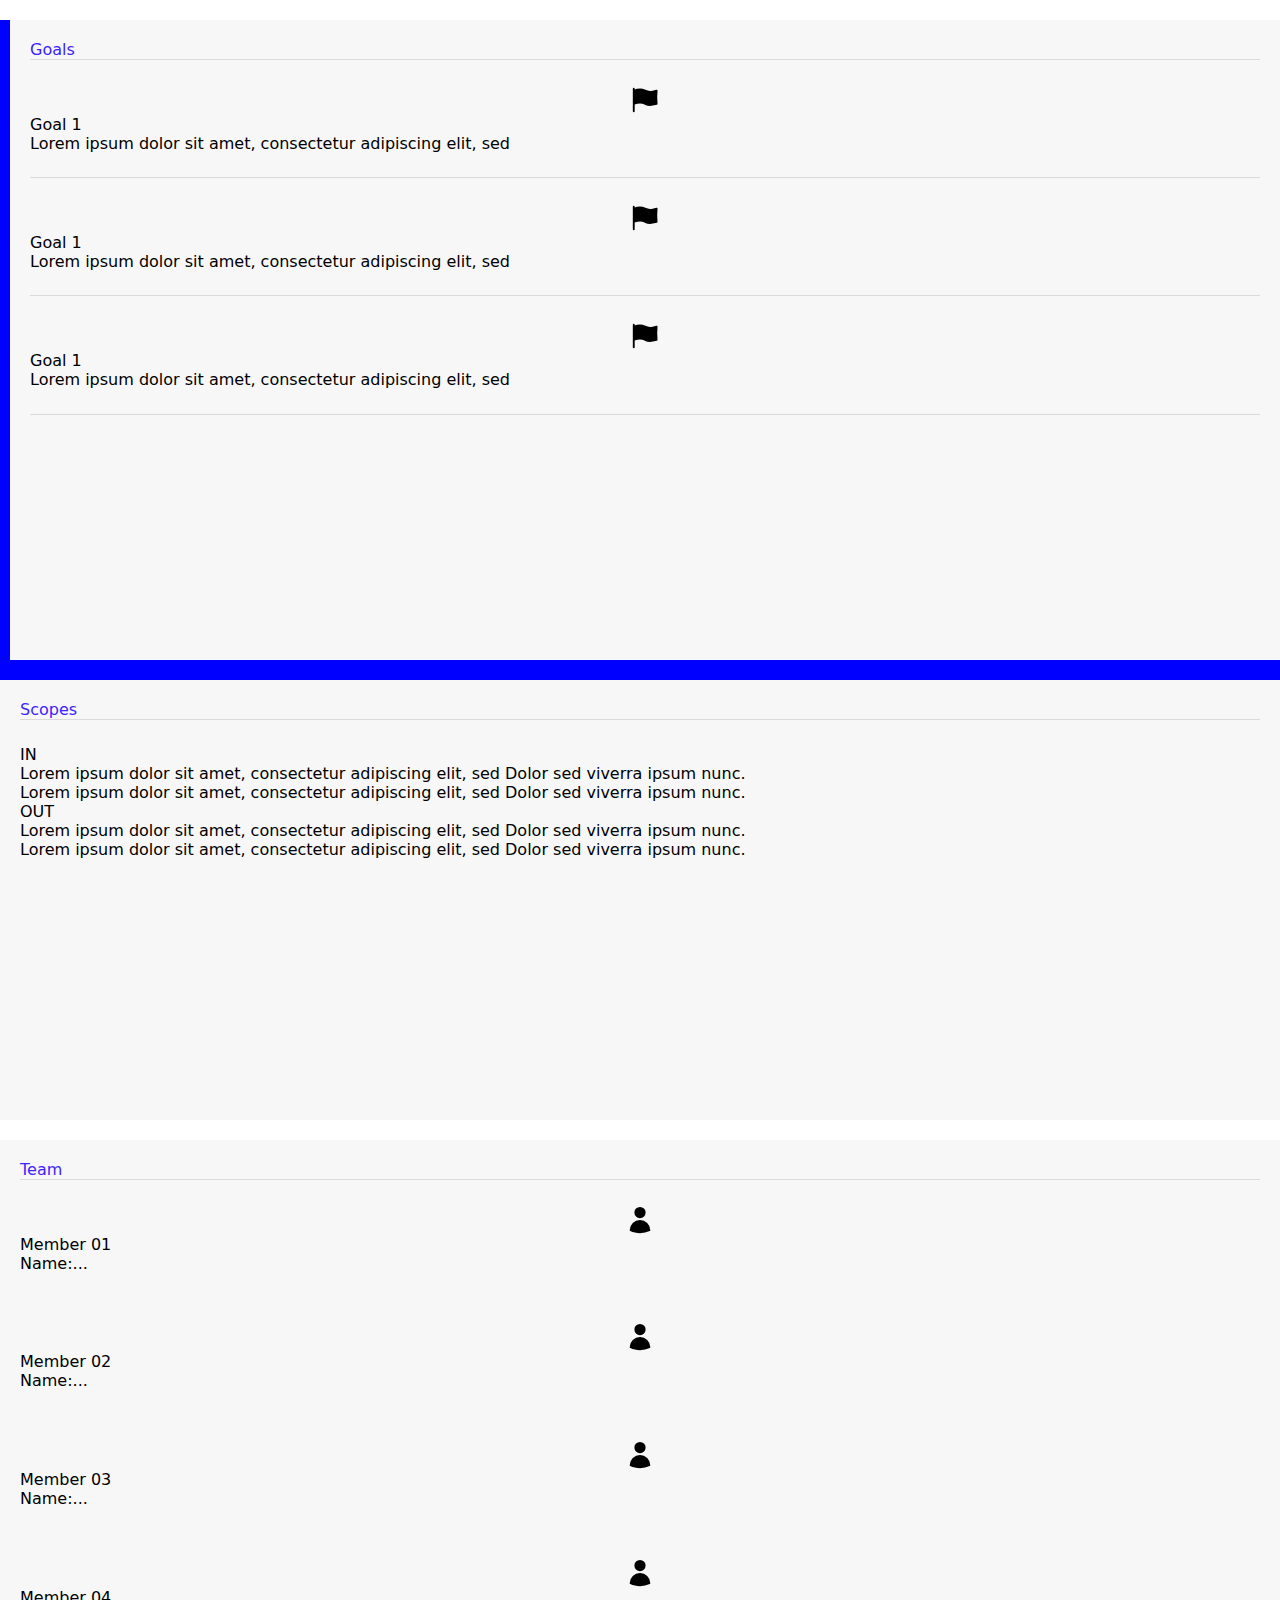
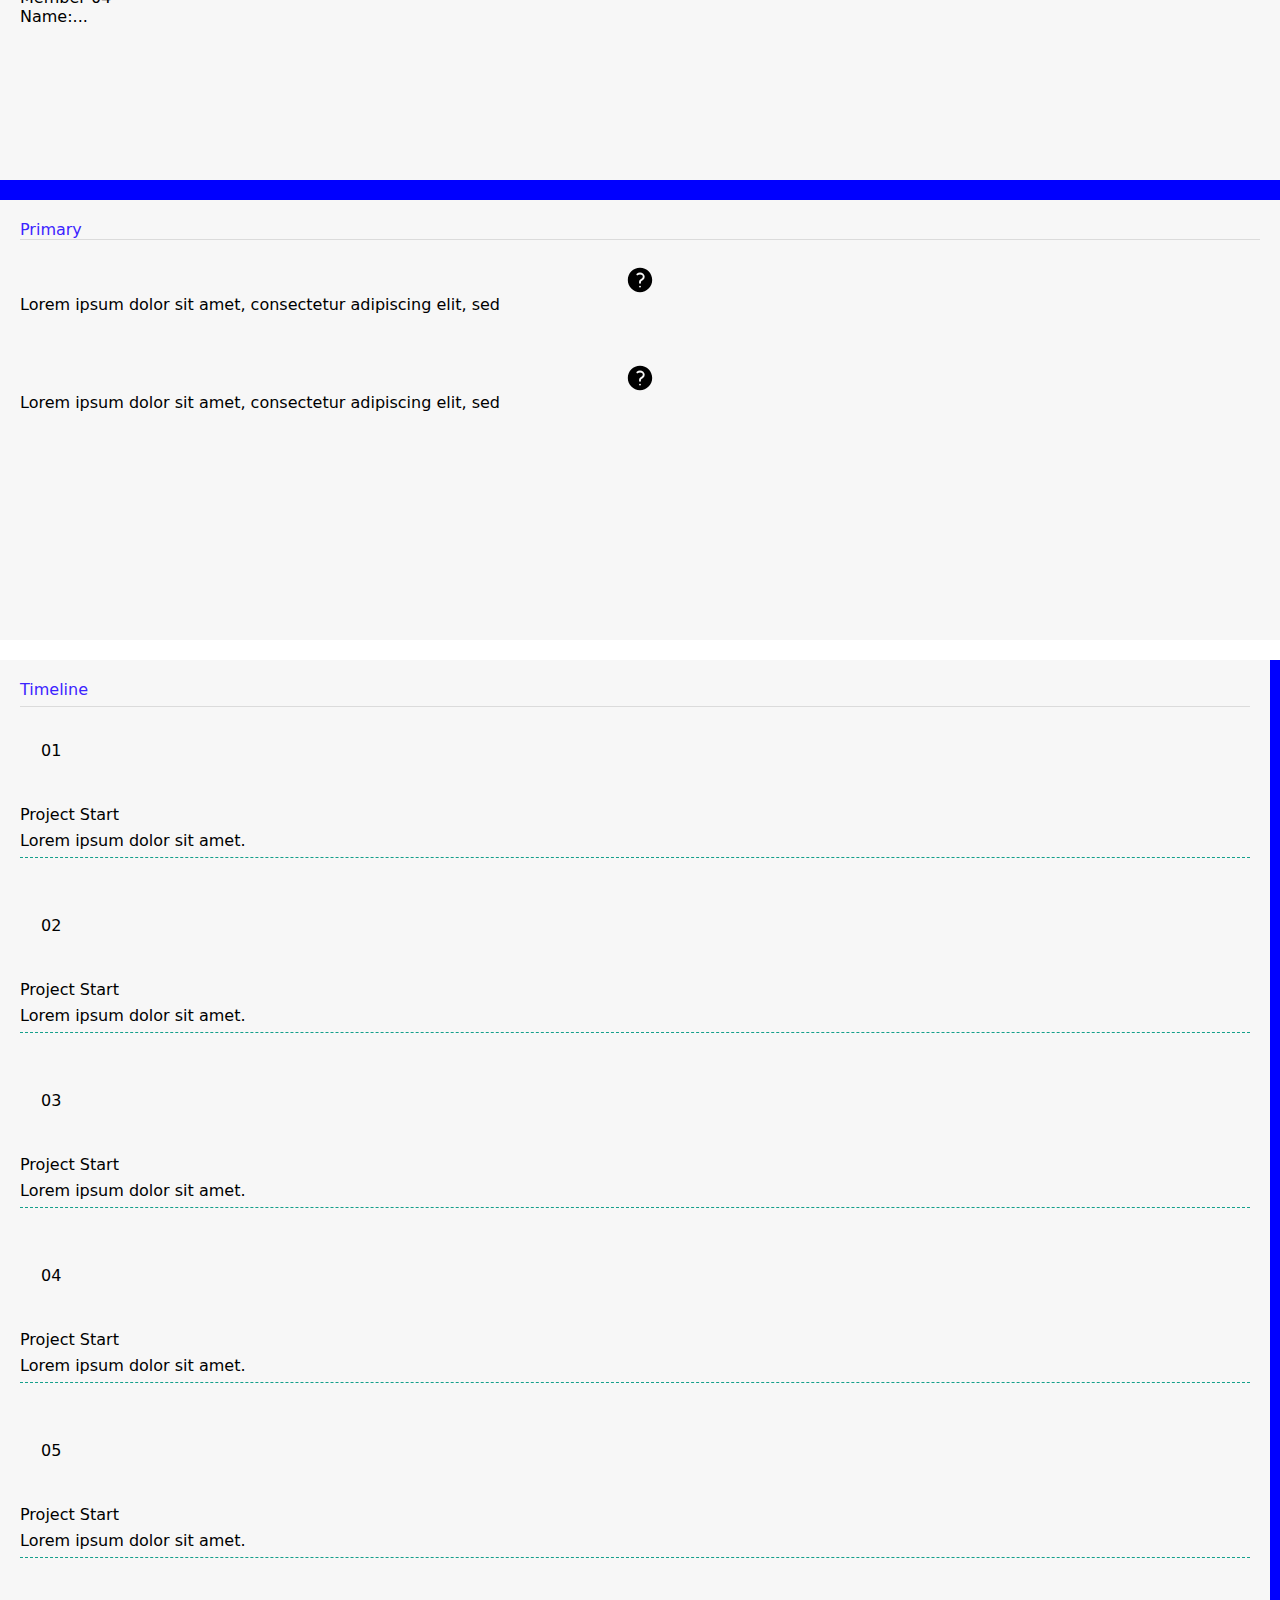
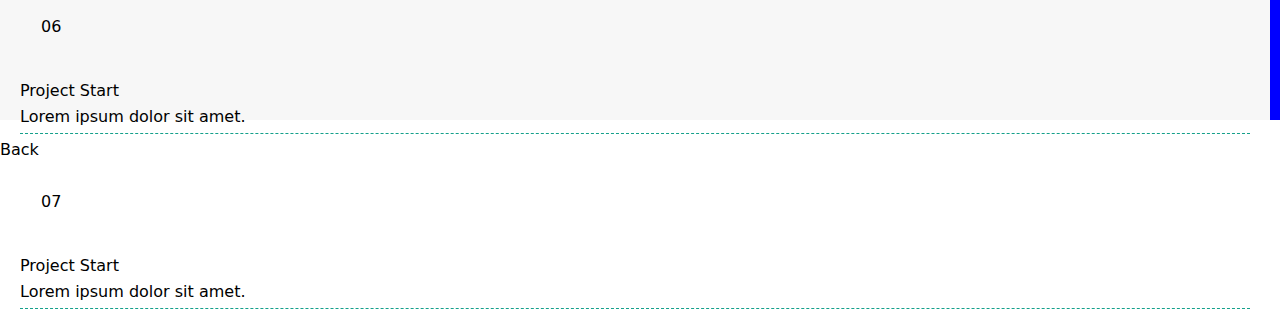
==== ProjectCharter.html @ 163e1ea0 "Add files via upload" ====
<!DOCTYPE html>
<html lang="en">
<head>
    <meta charset="UTF-8">
    <meta http-equiv="X-UA-Compatible" content="IE=edge">
    <meta name="viewport" content="width=device-width, initial-scale=1.0">
    <title>Project Charter </title>
    <link href="https://cdn.jsdelivr.net/npm/bootstrap@5.1.3/dist/css/bootstrap.min.css" rel="stylesheet" integrity="sha384-1BmE4kWBq78iYhFldvKuhfTAU6auU8tT94WrHftjDbrCEXSU1oBoqyl2QvZ6jIW3" crossorigin="anonymous">
    <link href="laptop.css" rel="stylesheet">
    <link href="tablet.css" rel="stylesheet">
    <link href="mobile.css" rel="stylesheet">    
    <link href="css/font.css" rel="stylesheet">
</head>
<body>
    <div class="container charter">
        <div class="row navbar">
            <div class="col-lg-6" style="background-color: #0000FF;">
                <div class="goals">
                    <div class="nav navbar">
                        <p class="fs-3 fw-bold">Goals</p>
                    </div>
                    <div class="row nav pad">
                        <div class="col-4 svg-center">
                            <svg xmlns="http://www.w3.org/2000/svg" viewBox="0 0 24 24" fill="currentColor" class="icon-project">
                                <path fill-rule="evenodd" d="M3 2.25a.75.75 0 01.75.75v.54l1.838-.46a9.75 9.75 0 016.725.738l.108.054a8.25 8.25 0 005.58.652l3.109-.732a.75.75 0 01.917.81 47.784 47.784 0 00.005 10.337.75.75 0 01-.574.812l-3.114.733a9.75 9.75 0 01-6.594-.77l-.108-.054a8.25 8.25 0 00-5.69-.625l-2.202.55V21a.75.75 0 01-1.5 0V3A.75.75 0 013 2.25z" clip-rule="evenodd" />
                              </svg>
                              
                        </div>
                        <div class="col-8">
                            <p class="fs-6 fw-bold">Goal 1</p>
                            <p>Lorem ipsum dolor sit amet, consectetur adipiscing elit, sed</p>
                        </div>
                    </div>

                    <div class="row nav pad">
                        <div class="col-4 svg-center">
                            <svg xmlns="http://www.w3.org/2000/svg" viewBox="0 0 24 24" fill="currentColor" class="icon-project">
                                <path fill-rule="evenodd" d="M3 2.25a.75.75 0 01.75.75v.54l1.838-.46a9.75 9.75 0 016.725.738l.108.054a8.25 8.25 0 005.58.652l3.109-.732a.75.75 0 01.917.81 47.784 47.784 0 00.005 10.337.75.75 0 01-.574.812l-3.114.733a9.75 9.75 0 01-6.594-.77l-.108-.054a8.25 8.25 0 00-5.69-.625l-2.202.55V21a.75.75 0 01-1.5 0V3A.75.75 0 013 2.25z" clip-rule="evenodd" />
                              </svg>
                              
                        </div>
                        <div class="col-8">
                            <p class="fs-6 fw-bold">Goal 1</p>
                            <p>Lorem ipsum dolor sit amet, consectetur adipiscing elit, sed</p>
                        </div>
                    </div>

                    <div class="row nav pad">
                        <div class="col-4 svg-center">
                            <svg xmlns="http://www.w3.org/2000/svg" viewBox="0 0 24 24" fill="currentColor" class="icon-project">
                                <path fill-rule="evenodd" d="M3 2.25a.75.75 0 01.75.75v.54l1.838-.46a9.75 9.75 0 016.725.738l.108.054a8.25 8.25 0 005.58.652l3.109-.732a.75.75 0 01.917.81 47.784 47.784 0 00.005 10.337.75.75 0 01-.574.812l-3.114.733a9.75 9.75 0 01-6.594-.77l-.108-.054a8.25 8.25 0 00-5.69-.625l-2.202.55V21a.75.75 0 01-1.5 0V3A.75.75 0 013 2.25z" clip-rule="evenodd" />
                              </svg>
                              
                        </div>
                        <div class="col-8">
                            <p class="fs-6 fw-bold">Goal 1</p>
                            <p>Lorem ipsum dolor sit amet, consectetur adipiscing elit, sed</p>
                        </div>
                    </div>

                </div>
                <div class="scope">
                    <div class="nav navbar">
                        <p class="fs-3 fw-bold">Scopes</p>
                    </div>
                    <div class="row pad">
                        <div class="col-6">
                            <p class="text-uppercase fs-4 fw-bold">IN</p>
                            <p>Lorem ipsum dolor sit amet, consectetur adipiscing elit, sed  Dolor sed viverra ipsum nunc.</p>
                            <p>Lorem ipsum dolor sit amet, consectetur adipiscing elit, sed  Dolor sed viverra ipsum nunc.</p>
                        </div>
                        <div class="col-6">
                            <p class="text-uppercase fs-4 fw-bold">OUT</p>
                            <p>Lorem ipsum dolor sit amet, consectetur adipiscing elit, sed  Dolor sed viverra ipsum nunc.</p>
                            <p>Lorem ipsum dolor sit amet, consectetur adipiscing elit, sed  Dolor sed viverra ipsum nunc.</p>

                        </div>
                    </div>
                </div>
            </div>
            <div class="col-lg-3" style="background-color: #0000FF;">
                <div class="team">
                    <div class="nav navbar">
                        <p class="fs-3 fw-bold">Team</p>
                    </div>
                    <div class="row pad">
                        <div class="col-3 svg-center">
                            <svg xmlns="http://www.w3.org/2000/svg" viewBox="0 0 24 24" fill="currentColor" class="icon-project">
                                <path fill-rule="evenodd" d="M7.5 6a4.5 4.5 0 119 0 4.5 4.5 0 01-9 0zM3.751 20.105a8.25 8.25 0 0116.498 0 .75.75 0 01-.437.695A18.683 18.683 0 0112 22.5c-2.786 0-5.433-.608-7.812-1.7a.75.75 0 01-.437-.695z" clip-rule="evenodd" />
                              </svg>                              
                        </div>
                        <div class="col-9">
                            <p class="fs-6 fw-bold">Member 01</p>
                            <p>Name:...</p>
                        </div>
                    </div>
                    <div class="row pad">
                        <div class="col-3 svg-center">
                            <svg xmlns="http://www.w3.org/2000/svg" viewBox="0 0 24 24" fill="currentColor" class="icon-project">
                                <path fill-rule="evenodd" d="M7.5 6a4.5 4.5 0 119 0 4.5 4.5 0 01-9 0zM3.751 20.105a8.25 8.25 0 0116.498 0 .75.75 0 01-.437.695A18.683 18.683 0 0112 22.5c-2.786 0-5.433-.608-7.812-1.7a.75.75 0 01-.437-.695z" clip-rule="evenodd" />
                              </svg>                              
                        </div>
                        <div class="col-9">
                            <p class="fs-6 fw-bold">Member 02</p>
                            <p>Name:...</p>
                        </div>
                    </div>
                    <div class="row pad">
                        <div class="col-3 svg-center">
                            <svg xmlns="http://www.w3.org/2000/svg" viewBox="0 0 24 24" fill="currentColor" class="icon-project">
                                <path fill-rule="evenodd" d="M7.5 6a4.5 4.5 0 119 0 4.5 4.5 0 01-9 0zM3.751 20.105a8.25 8.25 0 0116.498 0 .75.75 0 01-.437.695A18.683 18.683 0 0112 22.5c-2.786 0-5.433-.608-7.812-1.7a.75.75 0 01-.437-.695z" clip-rule="evenodd" />
                              </svg>                              
                        </div>
                        <div class="col-9">
                            <p class="fs-6 fw-bold">Member 03</p>
                            <p>Name:...</p>
                        </div>
                    </div>
                    <div class="row pad">
                        <div class="col-3 svg-center">
                            <svg xmlns="http://www.w3.org/2000/svg" viewBox="0 0 24 24" fill="currentColor" class="icon-project">
                                <path fill-rule="evenodd" d="M7.5 6a4.5 4.5 0 119 0 4.5 4.5 0 01-9 0zM3.751 20.105a8.25 8.25 0 0116.498 0 .75.75 0 01-.437.695A18.683 18.683 0 0112 22.5c-2.786 0-5.433-.608-7.812-1.7a.75.75 0 01-.437-.695z" clip-rule="evenodd" />
                              </svg>                              
                        </div>
                        <div class="col-9">
                            <p class="fs-6 fw-bold">Member 04</p>
                            <p>Name:...</p>
                        </div>
                    </div>
                </div>
                <div class="primary">
                    <div class="nav navbar">
                        <p class="fs-3 fw-bold">Primary</p>
                    </div>     
                    <div class="row pad">
                        <div class="col-3 svg-center">
                            <svg xmlns="http://www.w3.org/2000/svg" viewBox="0 0 24 24" fill="currentColor" class="icon-project">
                                <path fill-rule="evenodd" d="M2.25 12c0-5.385 4.365-9.75 9.75-9.75s9.75 4.365 9.75 9.75-4.365 9.75-9.75 9.75S2.25 17.385 2.25 12zm11.378-3.917c-.89-.777-2.366-.777-3.255 0a.75.75 0 01-.988-1.129c1.454-1.272 3.776-1.272 5.23 0 1.513 1.324 1.513 3.518 0 4.842a3.75 3.75 0 01-.837.552c-.676.328-1.028.774-1.028 1.152v.75a.75.75 0 01-1.5 0v-.75c0-1.279 1.06-2.107 1.875-2.502.182-.088.351-.199.503-.331.83-.727.83-1.857 0-2.584zM12 18a.75.75 0 100-1.5.75.75 0 000 1.5z" clip-rule="evenodd" />
                              </svg>                              
                        </div>
                        <div class="col-9">
                            <p>Lorem ipsum dolor sit amet, consectetur adipiscing elit, sed </p>
                        </div>
                    </div>
                    <div class="row pad">
                        <div class="col-3 svg-center">
                            <svg xmlns="http://www.w3.org/2000/svg" viewBox="0 0 24 24" fill="currentColor" class="icon-project">
                                <path fill-rule="evenodd" d="M2.25 12c0-5.385 4.365-9.75 9.75-9.75s9.75 4.365 9.75 9.75-4.365 9.75-9.75 9.75S2.25 17.385 2.25 12zm11.378-3.917c-.89-.777-2.366-.777-3.255 0a.75.75 0 01-.988-1.129c1.454-1.272 3.776-1.272 5.23 0 1.513 1.324 1.513 3.518 0 4.842a3.75 3.75 0 01-.837.552c-.676.328-1.028.774-1.028 1.152v.75a.75.75 0 01-1.5 0v-.75c0-1.279 1.06-2.107 1.875-2.502.182-.088.351-.199.503-.331.83-.727.83-1.857 0-2.584zM12 18a.75.75 0 100-1.5.75.75 0 000 1.5z" clip-rule="evenodd" />
                              </svg>                              
                        </div>
                        <div class="col-9">
                            <p>Lorem ipsum dolor sit amet, consectetur adipiscing elit, sed</p>
                        </div>
                    </div>           
                </div>
            </div>
            <div class="col-lg-3" style="background-color: #0000FF;">
                <div class="timeline">
                    <div class="nav navbar">
                        <p class="fs-3 fw-bold">Timeline</p>
                    </div> 
                    <div class="row pad">
                        <div class="col-3">
                            <p class="badge bg-primary text-wrap fw-normal rounded-pill fs-3">01</p>
                        </div>
                        <div class="col-9 nav">
                            <p class="fs-6 fw-bold">Project Start</p>
                            <p>Lorem ipsum dolor sit amet.</p>
                        </div>
                    </div>
                    <div class="row pad">
                        <div class="col-3">
                            <p class="badge bg-primary text-wrap fw-normal rounded-pill fs-3">02</p>
                        </div>
                        <div class="col-9 nav">
                            <p class="fs-6 fw-bold">Project Start</p>
                            <p>Lorem ipsum dolor sit amet.</p>
                        </div>
                    </div>
                    <div class="row pad">
                        <div class="col-3">
                            <p class="badge bg-primary text-wrap fw-normal rounded-pill fs-3">03</p>
                        </div>
                        <div class="col-9 nav">
                            <p class="fs-6 fw-bold">Project Start</p>
                            <p>Lorem ipsum dolor sit amet.</p>
                        </div>
                    </div>
                    <div class="row pad">
                        <div class="col-3">
                            <p class="badge bg-primary text-wrap fw-normal rounded-pill fs-3">04</p>
                        </div>
                        <div class="col-9 nav">
                            <p class="fs-6 fw-bold">Project Start</p>
                            <p>Lorem ipsum dolor sit amet.</p>
                        </div>
                    </div>
                    <div class="row pad">
                        <div class="col-3">
                            <p class="badge bg-primary text-wrap fw-normal rounded-pill fs-3">05</p>
                        </div>
                        <div class="col-9 nav">
                            <p class="fs-6 fw-bold">Project Start</p>
                            <p>Lorem ipsum dolor sit amet.</p>
                        </div>
                    </div>
                    <div class="row pad">
                        <div class="col-3">
                            <p class="badge bg-primary text-wrap fw-normal rounded-pill fs-3">06</p>
                        </div>
                        <div class="col-9 nav">
                            <p class="fs-6 fw-bold">Project Start</p>
                            <p>Lorem ipsum dolor sit amet.</p>
                        </div>
                    </div>
                    <div class="row pad">
                        <div class="col-3">
                            <p class="badge bg-primary text-wrap fw-normal rounded-pill fs-3">07</p>
                        </div>
                        <div class="col-9 nav">
                            <p class="fs-6 fw-bold">Project Start</p>
                            <p>Lorem ipsum dolor sit amet.</p>
                        </div>
                    </div>
                </div>
            </div>
        </div>
    </div>
    <a href="./index.html">Back</a>
     <!-- bootstrap bundle with popper -->
     <script src="https://cdn.jsdelivr.net/npm/bootstrap@5.1.3/dist/js/bootstrap.bundle.min.js" integrity="sha384-ka7Sk0Gln4gmtz2MlQnikT1wXgYsOg+OMhuP+IlRH9sENBO0LRn5q+8nbTov4+1p" crossorigin="anonymous"></script>

</body>
</html>
---- laptop.css ----
* {
    margin: 0px;
    /*font chữ hệ thống*/
    font-family:system-ui, -apple-system, BlinkMacSystemFont, 'Segoe UI', Roboto, Oxygen, Ubuntu, Cantarell, 'Open Sans', 'Helvetica Neue', sans-serif;
}
:root{
    --main-color: rgb(68, 162, 240);
    --border-line:#d6c08d;
    --db:#dbdbdb;
}
li::marker{
    color:var(--main-color);
}
a{
    text-decoration: none;/*bỏ underline thẻ a*/
    color: black;
}
/*BANNER*/
.banner{
    position: relative;
    text-align: center;
}
.per_name{
    /*Set position cho banner và tên để tên nằm trên banner*/
    position: absolute;
    text-align: center;
    /*top,left : set vị trí chính giữa cho tên*/
    top: 20%;
    left: 50%;
    transform: translate(-50%,-50%);
    color: #fff;
}

.img_banner img{
    width: 100%;
    display: block;
    margin-left: auto;
    margin-right: auto;
    height: 390px;/*set chều cao cho banner<banner quá dài>*/
    object-fit: cover;/*object-banner sẽ fit với chiều cao và chiều dài set*/
    object-position: top;/*vị trí cắt ảnh tính từ trên xuống--khi không dùng sẽ lấy mặc định center*/
    filter:brightness(50%);/*giảm độ sáng cho ảnh banner để rõ tên trên cv*/
}

/*navbar*/
.destop{
    padding: 10px;
}
.navbar-icon{
    width: 20px;
    color: var(--main-color);
}
.destop a{
    text-decoration: none;/*bỏ underline thẻ a*/
    text-transform: uppercase;/*set text là chữ in hoa*/
    color: black;
    font-size: 14px;
}
/*thông tin cá nhân*/
#personal-info ul {
    list-style: none;
}
.social_icon{
    color:var(--main-color);
}
/*job-info*/
.job-info{
    display: flex;
    justify-content: space-evenly;
    gap:5px;
    row-gap: 40px;
    padding-top: 30px;
    padding-bottom: 30px;
}
.ic{
    font-size: 30px;
}
.border{
    padding:10px 0 ;
}
/*ngon ngữ & kỹ năng*/
.level_blue{
    background: var(--main-color);
    display: inline-block;
    height: 2px;
    margin-right: 10px;
    width: 45px;
}
.level_gray{
    background:var(--db);
    display: inline-block;
    height: 2px;
    margin-right: 10px;
    width: 45px;
}
/**sở thích*/
.hoby_icon{
    position: absolute;
    color: var(--main-color);
    font-size: 20px;
    top:30%;
}
.circle{
    background:transparent;/*màu nền trong suốt*/
    border: 1px solid var(--main-color);
    border-radius: 50%;
    height: 3.5em;
    width: 3.5em;

    position: relative;

}
.title_details{
    display: flex;
    padding-bottom: 40px;
    align-items: center;
}
.col-3{
    padding: 0 12px;
}
/*ngôn ngữ*/
.list_skill{
    padding: 0 10%;
}
/*certificates*/
.certificates{
    row-gap: 10px;
    padding-bottom:50px;
    margin: 10px;
}
.certificate1 img{
    width: 100%;
    height: auto;
}
.title{
    padding: 2% 0 2% 5%;
}
.bottom{
    border-bottom:1px solid var(--border-line);
}
.border-right{
    border-right:1px solid var(--border-line);
}

/*dự án*/
.projects{
    padding-bottom: 40px;
}
.projects .project img{
    width: 100%;
}
.padding{
    padding: 3% 5%;
}
.position{
    display: flex;
}
/*FOOTER-liên hệ*/
.footer{
    width: 100%;
    padding: 30px 0 30px 0px;
    display: inline-flex;
    justify-content: center;
}
.footer .ft{
    font-size: 30px;
    margin-right: 10px;
    color: #199cdb;
}
.footer1{
    padding-left: 20px;
    display: flex;
    align-items: baseline;
}
.footer a{
    text-decoration: none;
    color: #0F1C3F;
}
/***/
@media only screen and (min-width: 821px) {
    .col-md-2{
        display: flex;
        justify-content: center;
    }
    .company{
        display: flex;
        justify-content: space-between;
    }
    .cv .project .badge{
        width: 5rem;
    }
    .footer p{
        transform: translateY(-5px);
    }
    .footer .ft{
        font-size: 300%;
    }
    
}















/***************************************************/
/* PROJECT CHARTER */
.timeline .badge{
    padding:9px;
    width: 3rem;
    height:3rem
}
.icon-project{
    width: 30px;

}
.svg-center{
    display: flex;
    align-items: center;
    justify-content: center;
}
.charter .nav{
    border-bottom: 1px solid var(--db);
}
.timeline .pad .nav{
    border-bottom:1px dashed #15a08b;
}
.charter .pad{
    padding:2% 0;
}
.goals, .team{
    height: 600px;
    padding: 20px;
    background-color:#f7f7f7;
    margin-bottom: 10px;
    margin-top: 20px;
}
.goals{
    margin-left: 10px;
}
.scope, .primary{
    height: 400px;
    padding: 20px;
    background-color: #f7f7f7;
    margin-bottom: 20px;
    margin-top: 20px;
}
.timeline{
    height: 1020px;
    padding: 20px;
    background-color: #f7f7f7;
    margin-bottom: 20px;
    margin-top: 20px;
    margin-right: 10px;
}
.charter p{
    margin-bottom: 0;
}
.timeline p{
    margin-bottom: 7px;
    
}
.nav .fs-3{
    color:#3C24FF;
}
---- tablet.css ----
@media only screen and (max-width: 992px) {
    .col-md-2 a{
        font-size: 12px;
    }
    .footer .ft{
        font-size: 300%;
    }
    .footer p{
        transform: translateY(-5px);
    }
    .company{
        display: flex;
        flex-direction: column;
    }
    .decrip_certificate{
        padding:6% 0 0 13%;
    }
    .cv .project .badge{
        width: 3rem;
        padding: 5px;
    }
    .cv .project .name_pro{
        height: 100px;
    }
    .cv .project .decribe_pro{
        height: 330px;
    }

    .cv .hoby .list_hoby .col-3{
        width:27% ;
        margin: 10px;
    }


/***************************************************/
/**********CHARTER***********/

    .timeline .pad{
        display: flex;
        flex-direction: column;/*các flex xếp thành cột*/
    }
    .timeline .pad .nav{
        display: flex;
        flex-direction: column;
    }
    .charter .col-4,.charter .col-8,.charter .col-3,.charter .col-9,.charter .col-6,.charter .col-6{
        width: 100%;
    }
    .goals{
        margin-left: 0;
        margin-top: 10px;
        height: max-content;/*chiều cao bao quanh content*/
    }
    .scope{
        margin-bottom: 0;
        margin-top: 0;
        height: max-content;
    }
    .team{
        margin-top:10px ;
        height: max-content;
    }
    .primary{
        margin: 0;
        height: max-content;
    }
    .timeline{
        margin-top: 10px;
        margin-right: 0;
        height: max-content;
    }

}
---- mobile.css ----
@media only screen and (max-width: 570px) {
    /*trang CV*/
    .footer p{
        display: none;
    }
    .footer1{
        padding-left: 0;
    }

    .cv .decrip_certificate {
        padding: 6% 0 0 4%;

    }
    .cv .project .decribe_pro {
        height: 180px;
    }
    .cv .project .name_pro {
        height: 60px;
    }
    .cv .destop a{
        font-size: 15px;
    }
}
---- css/font.css ----
@font-face {
	font-family: 'open_sanslight';
	src: url('../fonts/OpenSans-Light-webfont.eot');
	src: url('../fonts/OpenSans-Light-webfont.eot#iefix') format('embedded-opentype'),
		url('../fonts/OpenSans-Light-webfont.woff') format('woff'),
		url('../fonts/OpenSans-Light-webfont.ttf') format('truetype'),
		url('../fonts/OpenSans-Light-webfont.svg#open_sanslight') format('svg');
	font-weight: normal;
	font-style: normal;

}

@font-face {
	font-family: 'open_sansitalic';
	src: url('../fonts/OpenSans-Italic-webfont.eot');
	src: url('../fonts/OpenSans-Italic-webfont.eot#iefix') format('embedded-opentype'),
		url('../fonts/OpenSans-Italic-webfont.woff') format('woff'),
		url('../fonts/OpenSans-Italic-webfont.ttf') format('truetype'),
		url('../fonts/OpenSans-Italic-webfont.svg#open_sansitalic') format('svg');
	font-weight: normal;
	font-style: normal;

}

@font-face {
	font-family: 'open_sanssemibold';
	src: url('../fonts/OpenSans-Semibold-webfont.eot');
	src: url('../fonts/OpenSans-Semibold-webfont.eot#iefix') format('embedded-opentype'),
		url('../fonts/OpenSans-Semibold-webfont.woff') format('woff'),
		url('../fonts/OpenSans-Semibold-webfont.ttf') format('truetype'),
		url('../fonts/OpenSans-Semibold-webfont.svg#open_sanssemibold') format('svg');
	font-weight: normal;
	font-style: normal;

}


@font-face {
	font-family: 'open_sanslight_italic';
	src: url('../fonts/OpenSans-LightItalic-webfont.eot');
	src: url('../fonts/OpenSans-LightItalic-webfont.eot#iefix') format('embedded-opentype'),
		url('../fonts/OpenSans-LightItalic-webfont.woff') format('woff'),
		url('../fonts/OpenSans-LightItalic-webfont.ttf') format('truetype'),
		url('../fonts/OpenSans-LightItalic-webfont.svg#open_sanslight_italic') format('svg');
	font-weight: normal;
	font-style: normal;

}

@font-face {
	font-family: 'open_sansregular';
	src: url('../fonts/OpenSans-Regular-webfont.eot');
	src: url('../fonts/OpenSans-Regular-webfont.eot#iefix') format('embedded-opentype'),
		url('../fonts/OpenSans-Regular-webfont.woff') format('woff'),
		url('../fonts/OpenSans-Regular-webfont.ttf') format('truetype'),
		url('../fonts/OpenSans-Regular-webfont.svg#open_sansregular') format('svg');
	font-weight: normal;
	font-style: normal;

}


@font-face {
	font-family: 'fontello';
	src: url('../fonts/fontello.eot');
	src: url('../fonts/fontello.eot#iefix') format('embedded-opentype'),
		url('../fonts/fontello.woff') format('woff'),
		url('../fonts/fontello.ttf') format('truetype'),
		url('../fonts/fontello.svg#fontello') format('svg');
	font-weight: normal;
	font-style: normal;
}

[class^="icon-"]:before,
[class*=" icon-"]:before {
	font-family: "fontello";
	font-style: normal;
	font-weight: normal;
	speak: none;

	display: inline-block;
	text-decoration: inherit;
	width: 1em;
	margin-right: .2em;
	text-align: center;
	/* opacity: .8; */

	/* For safety - reset parent styles, that can break glyph codes*/
	font-variant: normal;
	text-transform: none;

	/* fix buttons height, for twitter bootstrap */
	line-height: 1em;

	/* Animation center compensation - margins should be symmetric */
	/* remove if not needed */
	margin-left: .2em;

	/* you can be more comfortable with increased icons size */
	/* font-size: 120%; */

	/* Font smoothing. That was taken from TWBS */
	-webkit-font-smoothing: antialiased;
	-moz-osx-font-smoothing: grayscale;

	/* Uncomment for 3D effect */
	/* text-shadow: 1px 1px 1px rgba(127, 127, 127, 0.3); */
}

.icon-emo-happy:before {
	content: '\e800';
}

/* '' */
.icon-emo-wink:before {
	content: '\e801';
}

/* '' */
.icon-emo-wink2:before {
	content: '\e802';
}

/* '' */
.icon-emo-unhappy:before {
	content: '\e803';
}

/* '' */
.icon-emo-sleep:before {
	content: '\e804';
}

/* '' */
.icon-emo-thumbsup:before {
	content: '\e805';
}

/* '' */
.icon-emo-devil:before {
	content: '\e806';
}

/* '' */
.icon-emo-surprised:before {
	content: '\e807';
}

/* '' */
.icon-emo-tongue:before {
	content: '\e808';
}

/* '' */
.icon-emo-coffee:before {
	content: '\e809';
}

/* '' */
.icon-emo-sunglasses:before {
	content: '\e80a';
}

/* '' */
.icon-emo-displeased:before {
	content: '\e80b';
}

/* '' */
.icon-emo-beer:before {
	content: '\e80c';
}

/* '' */
.icon-emo-grin:before {
	content: '\e80d';
}

/* '' */
.icon-emo-angry:before {
	content: '\e80e';
}

/* '' */
.icon-emo-saint:before {
	content: '\e80f';
}

/* '' */
.icon-emo-cry:before {
	content: '\e810';
}

/* '' */
.icon-emo-shoot:before {
	content: '\e811';
}

/* '' */
.icon-emo-squint:before {
	content: '\e812';
}

/* '' */
.icon-emo-laugh:before {
	content: '\e813';
}

/* '' */
.icon-spin1:before {
	content: '\e814';
}

/* '' */
.icon-spin2:before {
	content: '\e815';
}

/* '' */
.icon-spin3:before {
	content: '\e816';
}

/* '' */
.icon-spin4:before {
	content: '\e817';
}

/* '' */
.icon-spin5:before {
	content: '\e818';
}

/* '' */
.icon-spin6:before {
	content: '\e819';
}

/* '' */
.icon-firefox:before {
	content: '\e81a';
}

/* '' */
.icon-chrome:before {
	content: '\e81b';
}

/* '' */
.icon-opera:before {
	content: '\e81c';
}

/* '' */
.icon-ie:before {
	content: '\e81d';
}

/* '' */
.icon-crown:before {
	content: '\e81e';
}

/* '' */
.icon-crown-plus:before {
	content: '\e81f';
}

/* '' */
.icon-crown-minus:before {
	content: '\e820';
}

/* '' */
.icon-marquee:before {
	content: '\e821';
}

/* '' */
.icon-glass:before {
	content: '\e822';
}

/* '' */
.icon-music:before {
	content: '\e823';
}

/* '' */
.icon-search:before {
	content: '\e824';
}

/* '' */
.icon-mail:before {
	content: '\e825';
}

/* '' */
.icon-mail-alt:before {
	content: '\e826';
}

/* '' */
.icon-mail-squared:before {
	content: '\e827';
}

/* '' */
.icon-heart:before {
	content: '\e828';
}

/* '' */
.icon-heart-empty:before {
	content: '\e829';
}

/* '' */
.icon-star-1:before {
	content: '\e82a';
}

/* '' */
.icon-star-empty-1:before {
	content: '\e82b';
}

/* '' */
.icon-star-half:before {
	content: '\e82c';
}

/* '' */
.icon-star-half-alt:before {
	content: '\e82d';
}

/* '' */
.icon-user:before {
	content: '\e82e';
}

/* '' */
.icon-user-plus:before {
	content: '\e82f';
}

/* '' */
.icon-user-times:before {
	content: '\e830';
}

/* '' */
.icon-users:before {
	content: '\e831';
}

/* '' */
.icon-male:before {
	content: '\e832';
}

/* '' */
.icon-female:before {
	content: '\e833';
}

/* '' */
.icon-child:before {
	content: '\e834';
}

/* '' */
.icon-user-secret:before {
	content: '\e835';
}

/* '' */
.icon-video:before {
	content: '\e836';
}

/* '' */
.icon-videocam:before {
	content: '\e837';
}

/* '' */
.icon-picture:before {
	content: '\e838';
}

/* '' */
.icon-camera:before {
	content: '\e839';
}

/* '' */
.icon-camera-alt:before {
	content: '\e83a';
}

/* '' */
.icon-th-large:before {
	content: '\e83b';
}

/* '' */
.icon-th:before {
	content: '\e83c';
}

/* '' */
.icon-th-list:before {
	content: '\e83d';
}

/* '' */
.icon-ok:before {
	content: '\e83e';
}

/* '' */
.icon-ok-circled:before {
	content: '\e83f';
}

/* '' */
.icon-ok-circled2:before {
	content: '\e840';
}

/* '' */
.icon-ok-squared:before {
	content: '\e841';
}

/* '' */
.icon-cancel:before {
	content: '\e842';
}

/* '' */
.icon-cancel-circled:before {
	content: '\e843';
}

/* '' */
.icon-cancel-circled2:before {
	content: '\e844';
}

/* '' */
.icon-plus:before {
	content: '\e845';
}

/* '' */
.icon-plus-circled:before {
	content: '\e846';
}

/* '' */
.icon-plus-squared:before {
	content: '\e847';
}

/* '' */
.icon-plus-squared-alt:before {
	content: '\e848';
}

/* '' */
.icon-minus:before {
	content: '\e849';
}

/* '' */
.icon-minus-circled:before {
	content: '\e84a';
}

/* '' */
.icon-minus-squared:before {
	content: '\e84b';
}

/* '' */
.icon-minus-squared-alt:before {
	content: '\e84c';
}

/* '' */
.icon-help:before {
	content: '\e84d';
}

/* '' */
.icon-help-circled:before {
	content: '\e84e';
}

/* '' */
.icon-info-circled:before {
	content: '\e84f';
}

/* '' */
.icon-info:before {
	content: '\e850';
}

/* '' */
.icon-home:before {
	content: '\e851';
}

/* '' */
.icon-link:before {
	content: '\e852';
}

/* '' */
.icon-unlink:before {
	content: '\e853';
}

/* '' */
.icon-link-ext:before {
	content: '\e854';
}

/* '' */
.icon-link-ext-alt:before {
	content: '\e855';
}

/* '' */
.icon-attach:before {
	content: '\e856';
}

/* '' */
.icon-lock:before {
	content: '\e857';
}

/* '' */
.icon-lock-open:before {
	content: '\e858';
}

/* '' */
.icon-lock-open-alt:before {
	content: '\e859';
}

/* '' */
.icon-pin:before {
	content: '\e85a';
}

/* '' */
.icon-eye:before {
	content: '\e85b';
}

/* '' */
.icon-eye-off:before {
	content: '\e85c';
}

/* '' */
.icon-tag-1:before {
	content: '\e85d';
}

/* '' */
.icon-tags:before {
	content: '\e85e';
}

/* '' */
.icon-bookmark:before {
	content: '\e85f';
}

/* '' */
.icon-bookmark-empty:before {
	content: '\e860';
}

/* '' */
.icon-flag:before {
	content: '\e861';
}

/* '' */
.icon-flag-empty:before {
	content: '\e862';
}

/* '' */
.icon-flag-checkered:before {
	content: '\e863';
}

/* '' */
.icon-thumbs-up:before {
	content: '\e864';
}

/* '' */
.icon-thumbs-down:before {
	content: '\e865';
}

/* '' */
.icon-thumbs-up-alt:before {
	content: '\e866';
}

/* '' */
.icon-thumbs-down-alt:before {
	content: '\e867';
}

/* '' */
.icon-download:before {
	content: '\e868';
}

/* '' */
.icon-upload:before {
	content: '\e869';
}

/* '' */
.icon-download-cloud:before {
	content: '\e86a';
}

/* '' */
.icon-upload-cloud:before {
	content: '\e86b';
}

/* '' */
.icon-reply:before {
	content: '\e86c';
}

/* '' */
.icon-reply-all:before {
	content: '\e86d';
}

/* '' */
.icon-forward:before {
	content: '\e86e';
}

/* '' */
.icon-quote-left:before {
	content: '\e86f';
}

/* '' */
.icon-quote-right:before {
	content: '\e870';
}

/* '' */
.icon-code:before {
	content: '\e871';
}

/* '' */
.icon-export:before {
	content: '\e872';
}

/* '' */
.icon-export-alt:before {
	content: '\e873';
}

/* '' */
.icon-share:before {
	content: '\e874';
}

/* '' */
.icon-share-squared:before {
	content: '\e875';
}

/* '' */
.icon-pencil:before {
	content: '\e876';
}

/* '' */
.icon-pencil-squared:before {
	content: '\e877';
}

/* '' */
.icon-edit:before {
	content: '\e878';
}

/* '' */
.icon-print:before {
	content: '\e879';
}

/* '' */
.icon-retweet:before {
	content: '\e87a';
}

/* '' */
.icon-keyboard:before {
	content: '\e87b';
}

/* '' */
.icon-gamepad:before {
	content: '\e87c';
}

/* '' */
.icon-comment:before {
	content: '\e87d';
}

/* '' */
.icon-chat:before {
	content: '\e87e';
}

/* '' */
.icon-comment-empty:before {
	content: '\e87f';
}

/* '' */
.icon-chat-empty:before {
	content: '\e880';
}

/* '' */
.icon-bell:before {
	content: '\e881';
}

/* '' */
.icon-bell-alt:before {
	content: '\e882';
}

/* '' */
.icon-bell-off:before {
	content: '\e883';
}

/* '' */
.icon-bell-off-empty:before {
	content: '\e884';
}

/* '' */
.icon-attention-alt:before {
	content: '\e885';
}

/* '' */
.icon-attention:before {
	content: '\e886';
}

/* '' */
.icon-attention-circled:before {
	content: '\e887';
}

/* '' */
.icon-location:before {
	content: '\e888';
}

/* '' */
.icon-direction:before {
	content: '\e889';
}

/* '' */
.icon-compass:before {
	content: '\e88a';
}

/* '' */
.icon-trash:before {
	content: '\e88b';
}

/* '' */
.icon-trash-empty:before {
	content: '\e88c';
}

/* '' */
.icon-doc:before {
	content: '\e88d';
}

/* '' */
.icon-docs:before {
	content: '\e88e';
}

/* '' */
.icon-doc-text:before {
	content: '\e88f';
}

/* '' */
.icon-doc-inv:before {
	content: '\e890';
}

/* '' */
.icon-doc-text-inv:before {
	content: '\e891';
}

/* '' */
.icon-file-pdf:before {
	content: '\e892';
}

/* '' */
.icon-file-word:before {
	content: '\e893';
}

/* '' */
.icon-file-excel:before {
	content: '\e894';
}

/* '' */
.icon-file-powerpoint:before {
	content: '\e895';
}

/* '' */
.icon-file-image:before {
	content: '\e896';
}

/* '' */
.icon-file-archive:before {
	content: '\e897';
}

/* '' */
.icon-file-audio:before {
	content: '\e898';
}

/* '' */
.icon-file-video:before {
	content: '\e899';
}

/* '' */
.icon-file-code:before {
	content: '\e89a';
}

/* '' */
.icon-folder:before {
	content: '\e89b';
}

/* '' */
.icon-folder-open:before {
	content: '\e89c';
}

/* '' */
.icon-folder-empty:before {
	content: '\e89d';
}

/* '' */
.icon-folder-open-empty:before {
	content: '\e89e';
}

/* '' */
.icon-box:before {
	content: '\e89f';
}

/* '' */
.icon-rss:before {
	content: '\e8a0';
}

/* '' */
.icon-rss-squared:before {
	content: '\e8a1';
}

/* '' */
.icon-phone:before {
	content: '\e8a2';
}

/* '' */
.icon-phone-squared:before {
	content: '\e8a3';
}

/* '' */
.icon-fax:before {
	content: '\e8a4';
}

/* '' */
.icon-menu:before {
	content: '\e8a5';
}

/* '' */
.icon-cog:before {
	content: '\e8a6';
}

/* '' */
.icon-cog-alt:before {
	content: '\e8a7';
}

/* '' */
.icon-wrench:before {
	content: '\e8a8';
}

/* '' */
.icon-sliders:before {
	content: '\e8a9';
}

/* '' */
.icon-basket:before {
	content: '\e8aa';
}

/* '' */
.icon-cart-plus:before {
	content: '\e8ab';
}

/* '' */
.icon-cart-arrow-down:before {
	content: '\e8ac';
}

/* '' */
.icon-calendar:before {
	content: '\e8ad';
}

/* '' */
.icon-calendar-empty:before {
	content: '\e8ae';
}

/* '' */
.icon-login:before {
	content: '\e8af';
}

/* '' */
.icon-logout:before {
	content: '\e8b0';
}

/* '' */
.icon-mic:before {
	content: '\e8b1';
}

/* '' */
.icon-mute:before {
	content: '\e8b2';
}

/* '' */
.icon-volume-off:before {
	content: '\e8b3';
}

/* '' */
.icon-volume-down:before {
	content: '\e8b4';
}

/* '' */
.icon-volume-up:before {
	content: '\e8b5';
}

/* '' */
.icon-headphones:before {
	content: '\e8b6';
}

/* '' */
.icon-clock:before {
	content: '\e8b7';
}

/* '' */
.icon-lightbulb:before {
	content: '\e8b8';
}

/* '' */
.icon-block:before {
	content: '\e8b9';
}

/* '' */
.icon-resize-full:before {
	content: '\e8ba';
}

/* '' */
.icon-resize-full-alt:before {
	content: '\e8bb';
}

/* '' */
.icon-resize-small:before {
	content: '\e8bc';
}

/* '' */
.icon-resize-vertical:before {
	content: '\e8bd';
}

/* '' */
.icon-resize-horizontal:before {
	content: '\e8be';
}

/* '' */
.icon-move:before {
	content: '\e8bf';
}

/* '' */
.icon-zoom-in:before {
	content: '\e8c0';
}

/* '' */
.icon-zoom-out:before {
	content: '\e8c1';
}

/* '' */
.icon-down-circled2:before {
	content: '\e8c2';
}

/* '' */
.icon-up-circled2:before {
	content: '\e8c3';
}

/* '' */
.icon-left-circled2:before {
	content: '\e8c4';
}

/* '' */
.icon-right-circled2:before {
	content: '\e8c5';
}

/* '' */
.icon-down-dir:before {
	content: '\e8c6';
}

/* '' */
.icon-up-dir:before {
	content: '\e8c7';
}

/* '' */
.icon-left-dir:before {
	content: '\e8c8';
}

/* '' */
.icon-right-dir:before {
	content: '\e8c9';
}

/* '' */
.icon-down-open:before {
	content: '\e8ca';
}

/* '' */
.icon-left-open:before {
	content: '\e8cb';
}

/* '' */
.icon-right-open:before {
	content: '\e8cc';
}

/* '' */
.icon-up-open:before {
	content: '\e8cd';
}

/* '' */
.icon-angle-left:before {
	content: '\e8ce';
}

/* '' */
.icon-angle-right:before {
	content: '\e8cf';
}

/* '' */
.icon-angle-up:before {
	content: '\e8d0';
}

/* '' */
.icon-angle-down:before {
	content: '\e8d1';
}

/* '' */
.icon-angle-circled-left:before {
	content: '\e8d2';
}

/* '' */
.icon-angle-circled-right:before {
	content: '\e8d3';
}

/* '' */
.icon-angle-circled-up:before {
	content: '\e8d4';
}

/* '' */
.icon-angle-circled-down:before {
	content: '\e8d5';
}

/* '' */
.icon-angle-double-left:before {
	content: '\e8d6';
}

/* '' */
.icon-angle-double-right:before {
	content: '\e8d7';
}

/* '' */
.icon-angle-double-up:before {
	content: '\e8d8';
}

/* '' */
.icon-angle-double-down:before {
	content: '\e8d9';
}

/* '' */
.icon-down:before {
	content: '\e8da';
}

/* '' */
.icon-left:before {
	content: '\e8db';
}

/* '' */
.icon-right:before {
	content: '\e8dc';
}

/* '' */
.icon-up:before {
	content: '\e8dd';
}

/* '' */
.icon-down-big:before {
	content: '\e8de';
}

/* '' */
.icon-left-big:before {
	content: '\e8df';
}

/* '' */
.icon-right-big:before {
	content: '\e8e0';
}

/* '' */
.icon-up-big:before {
	content: '\e8e1';
}

/* '' */
.icon-right-hand:before {
	content: '\e8e2';
}

/* '' */
.icon-left-hand:before {
	content: '\e8e3';
}

/* '' */
.icon-up-hand:before {
	content: '\e8e4';
}

/* '' */
.icon-down-hand:before {
	content: '\e8e5';
}

/* '' */
.icon-left-circled:before {
	content: '\e8e6';
}

/* '' */
.icon-right-circled:before {
	content: '\e8e7';
}

/* '' */
.icon-up-circled:before {
	content: '\e8e8';
}

/* '' */
.icon-down-circled:before {
	content: '\e8e9';
}

/* '' */
.icon-cw:before {
	content: '\e8ea';
}

/* '' */
.icon-ccw:before {
	content: '\e8eb';
}

/* '' */
.icon-arrows-cw:before {
	content: '\e8ec';
}

/* '' */
.icon-level-up:before {
	content: '\e8ed';
}

/* '' */
.icon-level-down:before {
	content: '\e8ee';
}

/* '' */
.icon-shuffle:before {
	content: '\e8ef';
}

/* '' */
.icon-exchange:before {
	content: '\e8f0';
}

/* '' */
.icon-history:before {
	content: '\e8f1';
}

/* '' */
.icon-expand:before {
	content: '\e8f2';
}

/* '' */
.icon-collapse:before {
	content: '\e8f3';
}

/* '' */
.icon-expand-right:before {
	content: '\e8f4';
}

/* '' */
.icon-collapse-left:before {
	content: '\e8f5';
}

/* '' */
.icon-play:before {
	content: '\e8f6';
}

/* '' */
.icon-play-circled:before {
	content: '\e8f7';
}

/* '' */
.icon-play-circled2:before {
	content: '\e8f8';
}

/* '' */
.icon-stop:before {
	content: '\e8f9';
}

/* '' */
.icon-pause:before {
	content: '\e8fa';
}

/* '' */
.icon-to-end:before {
	content: '\e8fb';
}

/* '' */
.icon-to-end-alt:before {
	content: '\e8fc';
}

/* '' */
.icon-to-start:before {
	content: '\e8fd';
}

/* '' */
.icon-to-start-alt:before {
	content: '\e8fe';
}

/* '' */
.icon-fast-fw:before {
	content: '\e8ff';
}

/* '' */
.icon-fast-bw:before {
	content: '\e900';
}

/* '' */
.icon-eject:before {
	content: '\e901';
}

/* '' */
.icon-target:before {
	content: '\e902';
}

/* '' */
.icon-signal:before {
	content: '\e903';
}

/* '' */
.icon-wifi:before {
	content: '\e904';
}

/* '' */
.icon-award:before {
	content: '\e905';
}

/* '' */
.icon-desktop:before {
	content: '\e906';
}

/* '' */
.icon-laptop:before {
	content: '\e907';
}

/* '' */
.icon-tablet:before {
	content: '\e908';
}

/* '' */
.icon-mobile:before {
	content: '\e909';
}

/* '' */
.icon-inbox:before {
	content: '\e90a';
}

/* '' */
.icon-globe:before {
	content: '\e90b';
}

/* '' */
.icon-sun:before {
	content: '\e90c';
}

/* '' */
.icon-cloud:before {
	content: '\e90d';
}

/* '' */
.icon-flash:before {
	content: '\e90e';
}

/* '' */
.icon-moon:before {
	content: '\e90f';
}

/* '' */
.icon-umbrella-1:before {
	content: '\e910';
}

/* '' */
.icon-flight:before {
	content: '\e911';
}

/* '' */
.icon-fighter-jet:before {
	content: '\e912';
}

/* '' */
.icon-paper-plane:before {
	content: '\e913';
}

/* '' */
.icon-paper-plane-empty:before {
	content: '\e914';
}

/* '' */
.icon-space-shuttle:before {
	content: '\e915';
}

/* '' */
.icon-leaf:before {
	content: '\e916';
}

/* '' */
.icon-font:before {
	content: '\e917';
}

/* '' */
.icon-bold:before {
	content: '\e918';
}

/* '' */
.icon-medium:before {
	content: '\e919';
}

/* '' */
.icon-italic:before {
	content: '\e91a';
}

/* '' */
.icon-header:before {
	content: '\e91b';
}

/* '' */
.icon-paragraph:before {
	content: '\e91c';
}

/* '' */
.icon-text-height:before {
	content: '\e91d';
}

/* '' */
.icon-text-width:before {
	content: '\e91e';
}

/* '' */
.icon-align-left:before {
	content: '\e91f';
}

/* '' */
.icon-align-center:before {
	content: '\e920';
}

/* '' */
.icon-align-right:before {
	content: '\e921';
}

/* '' */
.icon-align-justify:before {
	content: '\e922';
}

/* '' */
.icon-list:before {
	content: '\e923';
}

/* '' */
.icon-indent-left:before {
	content: '\e924';
}

/* '' */
.icon-indent-right:before {
	content: '\e925';
}

/* '' */
.icon-list-bullet:before {
	content: '\e926';
}

/* '' */
.icon-list-numbered:before {
	content: '\e927';
}

/* '' */
.icon-strike:before {
	content: '\e928';
}

/* '' */
.icon-underline:before {
	content: '\e929';
}

/* '' */
.icon-superscript:before {
	content: '\e92a';
}

/* '' */
.icon-subscript:before {
	content: '\e92b';
}

/* '' */
.icon-table:before {
	content: '\e92c';
}

/* '' */
.icon-columns:before {
	content: '\e92d';
}

/* '' */
.icon-crop:before {
	content: '\e92e';
}

/* '' */
.icon-scissors:before {
	content: '\e92f';
}

/* '' */
.icon-paste:before {
	content: '\e930';
}

/* '' */
.icon-briefcase:before {
	content: '\e931';
}

/* '' */
.icon-suitcase:before {
	content: '\e932';
}

/* '' */
.icon-ellipsis:before {
	content: '\e933';
}

/* '' */
.icon-ellipsis-vert:before {
	content: '\e934';
}

/* '' */
.icon-off:before {
	content: '\e935';
}

/* '' */
.icon-road:before {
	content: '\e936';
}

/* '' */
.icon-list-alt:before {
	content: '\e937';
}

/* '' */
.icon-qrcode:before {
	content: '\e938';
}

/* '' */
.icon-barcode:before {
	content: '\e939';
}

/* '' */
.icon-book:before {
	content: '\e93a';
}

/* '' */
.icon-ajust:before {
	content: '\e93b';
}

/* '' */
.icon-tint:before {
	content: '\e93c';
}

/* '' */
.icon-toggle-off:before {
	content: '\e93d';
}

/* '' */
.icon-toggle-on:before {
	content: '\e93e';
}

/* '' */
.icon-check:before {
	content: '\e93f';
}

/* '' */
.icon-check-empty:before {
	content: '\e940';
}

/* '' */
.icon-circle:before {
	content: '\e941';
}

/* '' */
.icon-circle-empty:before {
	content: '\e942';
}

/* '' */
.icon-circle-thin:before {
	content: '\e943';
}

/* '' */
.icon-circle-notch:before {
	content: '\e944';
}

/* '' */
.icon-dot-circled:before {
	content: '\e945';
}

/* '' */
.icon-asterisk:before {
	content: '\e946';
}

/* '' */
.icon-gift:before {
	content: '\e947';
}

/* '' */
.icon-fire:before {
	content: '\e948';
}

/* '' */
.icon-magnet:before {
	content: '\e949';
}

/* '' */
.icon-chart-bar:before {
	content: '\e94a';
}

/* '' */
.icon-chart-area:before {
	content: '\e94b';
}

/* '' */
.icon-chart-pie:before {
	content: '\e94c';
}

/* '' */
.icon-chart-line:before {
	content: '\e94d';
}

/* '' */
.icon-ticket:before {
	content: '\e94e';
}

/* '' */
.icon-credit-card:before {
	content: '\e94f';
}

/* '' */
.icon-floppy:before {
	content: '\e950';
}

/* '' */
.icon-megaphone:before {
	content: '\e951';
}

/* '' */
.icon-hdd:before {
	content: '\e952';
}

/* '' */
.icon-key:before {
	content: '\e953';
}

/* '' */
.icon-fork:before {
	content: '\e954';
}

/* '' */
.icon-rocket:before {
	content: '\e955';
}

/* '' */
.icon-bug:before {
	content: '\e956';
}

/* '' */
.icon-certificate:before {
	content: '\e957';
}

/* '' */
.icon-tasks:before {
	content: '\e958';
}

/* '' */
.icon-filter:before {
	content: '\e959';
}

/* '' */
.icon-beaker:before {
	content: '\e95a';
}

/* '' */
.icon-magic:before {
	content: '\e95b';
}

/* '' */
.icon-cab:before {
	content: '\e95c';
}

/* '' */
.icon-taxi:before {
	content: '\e95d';
}

/* '' */
.icon-truck:before {
	content: '\e95e';
}

/* '' */
.icon-bus:before {
	content: '\e95f';
}

/* '' */
.icon-bicycle:before {
	content: '\e960';
}

/* '' */
.icon-motorcycle:before {
	content: '\e961';
}

/* '' */
.icon-train:before {
	content: '\e962';
}

/* '' */
.icon-subway:before {
	content: '\e963';
}

/* '' */
.icon-ship:before {
	content: '\e964';
}

/* '' */
.icon-money:before {
	content: '\e965';
}

/* '' */
.icon-euro:before {
	content: '\e966';
}

/* '' */
.icon-pound:before {
	content: '\e967';
}

/* '' */
.icon-dollar:before {
	content: '\e968';
}

/* '' */
.icon-rupee:before {
	content: '\e969';
}

/* '' */
.icon-yen:before {
	content: '\e96a';
}

/* '' */
.icon-rouble:before {
	content: '\e96b';
}

/* '' */
.icon-shekel:before {
	content: '\e96c';
}

/* '' */
.icon-try:before {
	content: '\e96d';
}

/* '' */
.icon-won:before {
	content: '\e96e';
}

/* '' */
.icon-bitcoin:before {
	content: '\e96f';
}

/* '' */
.icon-viacoin:before {
	content: '\e970';
}

/* '' */
.icon-sort:before {
	content: '\e971';
}

/* '' */
.icon-sort-down:before {
	content: '\e972';
}

/* '' */
.icon-sort-up:before {
	content: '\e973';
}

/* '' */
.icon-sort-alt-up:before {
	content: '\e974';
}

/* '' */
.icon-sort-alt-down:before {
	content: '\e975';
}

/* '' */
.icon-sort-name-up:before {
	content: '\e976';
}

/* '' */
.icon-sort-name-down:before {
	content: '\e977';
}

/* '' */
.icon-sort-number-up:before {
	content: '\e978';
}

/* '' */
.icon-sort-number-down:before {
	content: '\e979';
}

/* '' */
.icon-hammer:before {
	content: '\e97a';
}

/* '' */
.icon-gauge:before {
	content: '\e97b';
}

/* '' */
.icon-sitemap:before {
	content: '\e97c';
}

/* '' */
.icon-spinner:before {
	content: '\e97d';
}

/* '' */
.icon-coffee:before {
	content: '\e97e';
}

/* '' */
.icon-food:before {
	content: '\e97f';
}

/* '' */
.icon-beer:before {
	content: '\e980';
}

/* '' */
.icon-user-md:before {
	content: '\e981';
}

/* '' */
.icon-stethoscope:before {
	content: '\e982';
}

/* '' */
.icon-heartbeat:before {
	content: '\e983';
}

/* '' */
.icon-ambulance:before {
	content: '\e984';
}

/* '' */
.icon-medkit:before {
	content: '\e985';
}

/* '' */
.icon-h-sigh:before {
	content: '\e986';
}

/* '' */
.icon-bed:before {
	content: '\e987';
}

/* '' */
.icon-hospital:before {
	content: '\e988';
}

/* '' */
.icon-building:before {
	content: '\e989';
}

/* '' */
.icon-building-filled:before {
	content: '\e98a';
}

/* '' */
.icon-bank:before {
	content: '\e98b';
}

/* '' */
.icon-smile:before {
	content: '\e98c';
}

/* '' */
.icon-frown:before {
	content: '\e98d';
}

/* '' */
.icon-meh:before {
	content: '\e98e';
}

/* '' */
.icon-anchor:before {
	content: '\e98f';
}

/* '' */
.icon-terminal:before {
	content: '\e990';
}

/* '' */
.icon-eraser:before {
	content: '\e991';
}

/* '' */
.icon-puzzle:before {
	content: '\e992';
}

/* '' */
.icon-shield:before {
	content: '\e993';
}

/* '' */
.icon-extinguisher:before {
	content: '\e994';
}

/* '' */
.icon-bullseye:before {
	content: '\e995';
}

/* '' */
.icon-wheelchair:before {
	content: '\e996';
}

/* '' */
.icon-language:before {
	content: '\e997';
}

/* '' */
.icon-graduation-cap:before {
	content: '\e998';
}

/* '' */
.icon-paw:before {
	content: '\e999';
}

/* '' */
.icon-spoon:before {
	content: '\e99a';
}

/* '' */
.icon-cube:before {
	content: '\e99b';
}

/* '' */
.icon-cubes:before {
	content: '\e99c';
}

/* '' */
.icon-recycle:before {
	content: '\e99d';
}

/* '' */
.icon-tree:before {
	content: '\e99e';
}

/* '' */
.icon-database:before {
	content: '\e99f';
}

/* '' */
.icon-server:before {
	content: '\e9a0';
}

/* '' */
.icon-lifebuoy:before {
	content: '\e9a1';
}

/* '' */
.icon-rebel:before {
	content: '\e9a2';
}

/* '' */
.icon-empire:before {
	content: '\e9a3';
}

/* '' */
.icon-bomb:before {
	content: '\e9a4';
}

/* '' */
.icon-soccer-ball:before {
	content: '\e9a5';
}

/* '' */
.icon-tty:before {
	content: '\e9a6';
}

/* '' */
.icon-binoculars:before {
	content: '\e9a7';
}

/* '' */
.icon-plug:before {
	content: '\e9a8';
}

/* '' */
.icon-newspaper:before {
	content: '\e9a9';
}

/* '' */
.icon-calc:before {
	content: '\e9aa';
}

/* '' */
.icon-copyright:before {
	content: '\e9ab';
}

/* '' */
.icon-at:before {
	content: '\e9ac';
}

/* '' */
.icon-eyedropper:before {
	content: '\e9ad';
}

/* '' */
.icon-brush:before {
	content: '\e9ae';
}

/* '' */
.icon-birthday:before {
	content: '\e9af';
}

/* '' */
.icon-diamond:before {
	content: '\e9b0';
}

/* '' */
.icon-street-view:before {
	content: '\e9b1';
}

/* '' */
.icon-venus:before {
	content: '\e9b2';
}

/* '' */
.icon-mars:before {
	content: '\e9b3';
}

/* '' */
.icon-mercury:before {
	content: '\e9b4';
}

/* '' */
.icon-transgender:before {
	content: '\e9b5';
}

/* '' */
.icon-transgender-alt:before {
	content: '\e9b6';
}

/* '' */
.icon-venus-double:before {
	content: '\e9b7';
}

/* '' */
.icon-mars-double:before {
	content: '\e9b8';
}

/* '' */
.icon-venus-mars:before {
	content: '\e9b9';
}

/* '' */
.icon-mars-stroke:before {
	content: '\e9ba';
}

/* '' */
.icon-mars-stroke-v:before {
	content: '\e9bb';
}

/* '' */
.icon-mars-stroke-h:before {
	content: '\e9bc';
}

/* '' */
.icon-neuter:before {
	content: '\e9bd';
}

/* '' */
.icon-cc-visa:before {
	content: '\e9be';
}

/* '' */
.icon-cc-mastercard:before {
	content: '\e9bf';
}

/* '' */
.icon-cc-discover:before {
	content: '\e9c0';
}

/* '' */
.icon-cc-amex:before {
	content: '\e9c1';
}

/* '' */
.icon-cc-paypal:before {
	content: '\e9c2';
}

/* '' */
.icon-cc-stripe:before {
	content: '\e9c3';
}

/* '' */
.icon-adn:before {
	content: '\e9c4';
}

/* '' */
.icon-android:before {
	content: '\e9c5';
}

/* '' */
.icon-angellist:before {
	content: '\e9c6';
}

/* '' */
.icon-apple:before {
	content: '\e9c7';
}

/* '' */
.icon-behance:before {
	content: '\e9c8';
}

/* '' */
.icon-behance-squared:before {
	content: '\e9c9';
}

/* '' */
.icon-bitbucket:before {
	content: '\e9ca';
}

/* '' */
.icon-bitbucket-squared:before {
	content: '\e9cb';
}

/* '' */
.icon-buysellads:before {
	content: '\e9cc';
}

/* '' */
.icon-cc:before {
	content: '\e9cd';
}

/* '' */
.icon-codeopen:before {
	content: '\e9ce';
}

/* '' */
.icon-connectdevelop:before {
	content: '\e9cf';
}

/* '' */
.icon-css3:before {
	content: '\e9d0';
}

/* '' */
.icon-dashcube:before {
	content: '\e9d1';
}

/* '' */
.icon-delicious:before {
	content: '\e9d2';
}

/* '' */
.icon-deviantart:before {
	content: '\e9d3';
}

/* '' */
.icon-digg:before {
	content: '\e9d4';
}

/* '' */
.icon-dribbble:before {
	content: '\e9d5';
}

/* '' */
.icon-dropbox:before {
	content: '\e9d6';
}

/* '' */
.icon-drupal:before {
	content: '\e9d7';
}

/* '' */
.icon-facebook:before {
	content: '\e9d8';
}

/* '' */
.icon-facebook-squared:before {
	content: '\e9d9';
}

/* '' */
.icon-facebook-official:before {
	content: '\e9da';
}

/* '' */
.icon-flickr:before {
	content: '\e9db';
}

/* '' */
.icon-forumbee:before {
	content: '\e9dc';
}

/* '' */
.icon-foursquare:before {
	content: '\e9dd';
}

/* '' */
.icon-git-squared:before {
	content: '\e9de';
}

/* '' */
.icon-git:before {
	content: '\e9df';
}

/* '' */
.icon-github:before {
	content: '\e9e0';
}

/* '' */
.icon-github-squared:before {
	content: '\e9e1';
}

/* '' */
.icon-github-circled:before {
	content: '\e9e2';
}

/* '' */
.icon-gittip:before {
	content: '\e9e3';
}

/* '' */
.icon-google:before {
	content: '\e9e4';
}

/* '' */
.icon-gplus:before {
	content: '\e9e5';
}

/* '' */
.icon-gplus-squared:before {
	content: '\e9e6';
}

/* '' */
.icon-gwallet:before {
	content: '\e9e7';
}

/* '' */
.icon-hacker-news:before {
	content: '\e9e8';
}

/* '' */
.icon-html5:before {
	content: '\e9e9';
}

/* '' */
.icon-instagram:before {
	content: '\e9ea';
}

/* '' */
.icon-ioxhost:before {
	content: '\e9eb';
}

/* '' */
.icon-joomla:before {
	content: '\e9ec';
}

/* '' */
.icon-jsfiddle:before {
	content: '\e9ed';
}

/* '' */
.icon-lastfm:before {
	content: '\e9ee';
}

/* '' */
.icon-lastfm-squared:before {
	content: '\e9ef';
}

/* '' */
.icon-leanpub:before {
	content: '\e9f0';
}

/* '' */
.icon-linkedin-squared:before {
	content: '\e9f1';
}

/* '' */
.icon-linux:before {
	content: '\e9f2';
}

/* '' */
.icon-linkedin:before {
	content: '\e9f3';
}

/* '' */
.icon-maxcdn:before {
	content: '\e9f4';
}

/* '' */
.icon-meanpath:before {
	content: '\e9f5';
}

/* '' */
.icon-openid:before {
	content: '\e9f6';
}

/* '' */
.icon-pagelines:before {
	content: '\e9f7';
}

/* '' */
.icon-paypal:before {
	content: '\e9f8';
}

/* '' */
.icon-pied-piper-squared:before {
	content: '\e9f9';
}

/* '' */
.icon-pied-piper-alt:before {
	content: '\e9fa';
}

/* '' */
.icon-pinterest:before {
	content: '\e9fb';
}

/* '' */
.icon-pinterest-circled:before {
	content: '\e9fc';
}

/* '' */
.icon-pinterest-squared:before {
	content: '\e9fd';
}

/* '' */
.icon-qq:before {
	content: '\e9fe';
}

/* '' */
.icon-reddit:before {
	content: '\e9ff';
}

/* '' */
.icon-reddit-squared:before {
	content: '\ea00';
}

/* '' */
.icon-renren:before {
	content: '\ea01';
}

/* '' */
.icon-sellsy:before {
	content: '\ea02';
}

/* '' */
.icon-shirtsinbulk:before {
	content: '\ea03';
}

/* '' */
.icon-simplybuilt:before {
	content: '\ea04';
}

/* '' */
.icon-skyatlas:before {
	content: '\ea05';
}

/* '' */
.icon-skype:before {
	content: '\ea06';
}

/* '' */
.icon-slack:before {
	content: '\ea07';
}

/* '' */
.icon-slideshare:before {
	content: '\ea08';
}

/* '' */
.icon-soundcloud:before {
	content: '\ea09';
}

/* '' */
.icon-spotify:before {
	content: '\ea0a';
}

/* '' */
.icon-stackexchange:before {
	content: '\ea0b';
}

/* '' */
.icon-stackoverflow:before {
	content: '\ea0c';
}

/* '' */
.icon-steam:before {
	content: '\ea0d';
}

/* '' */
.icon-steam-squared:before {
	content: '\ea0e';
}

/* '' */
.icon-stumbleupon:before {
	content: '\ea0f';
}

/* '' */
.icon-stumbleupon-circled:before {
	content: '\ea10';
}

/* '' */
.icon-tencent-weibo:before {
	content: '\ea11';
}

/* '' */
.icon-trello:before {
	content: '\ea12';
}

/* '' */
.icon-tumblr:before {
	content: '\ea13';
}

/* '' */
.icon-tumblr-squared:before {
	content: '\ea14';
}

/* '' */
.icon-twitch:before {
	content: '\ea15';
}

/* '' */
.icon-note:before {
	content: '\ea16';
}

/* '' */
.icon-note-beamed:before {
	content: '\ea17';
}

/* '' */
.icon-music-1:before {
	content: '\ea18';
}

/* '' */
.icon-search-1:before {
	content: '\ea19';
}

/* '' */
.icon-flashlight:before {
	content: '\ea1a';
}

/* '' */
.icon-mail-1:before {
	content: '\ea1b';
}

/* '' */
.icon-heart-1:before {
	content: '\ea1c';
}

/* '' */
.icon-heart-empty-1:before {
	content: '\ea1d';
}

/* '' */
.icon-star:before {
	content: '\ea1e';
}

/* '' */
.icon-star-empty:before {
	content: '\ea1f';
}

/* '' */
.icon-user-1:before {
	content: '\ea20';
}

/* '' */
.icon-users-1:before {
	content: '\ea21';
}

/* '' */
.icon-user-add:before {
	content: '\ea22';
}

/* '' */
.icon-video-1:before {
	content: '\ea23';
}

/* '' */
.icon-picture-1:before {
	content: '\ea24';
}

/* '' */
.icon-camera-1:before {
	content: '\ea25';
}

/* '' */
.icon-layout:before {
	content: '\ea26';
}

/* '' */
.icon-menu-1:before {
	content: '\ea27';
}

/* '' */
.icon-check-1:before {
	content: '\ea28';
}

/* '' */
.icon-cancel-1:before {
	content: '\ea29';
}

/* '' */
.icon-cancel-circled-1:before {
	content: '\ea2a';
}

/* '' */
.icon-cancel-squared:before {
	content: '\ea2b';
}

/* '' */
.icon-plus-1:before {
	content: '\ea2c';
}

/* '' */
.icon-plus-circled-1:before {
	content: '\ea2d';
}

/* '' */
.icon-plus-squared-1:before {
	content: '\ea2e';
}

/* '' */
.icon-minus-1:before {
	content: '\ea2f';
}

/* '' */
.icon-minus-circled-1:before {
	content: '\ea30';
}

/* '' */
.icon-minus-squared-1:before {
	content: '\ea31';
}

/* '' */
.icon-help-1:before {
	content: '\ea32';
}

/* '' */
.icon-help-circled-1:before {
	content: '\ea33';
}

/* '' */
.icon-info-1:before {
	content: '\ea34';
}

/* '' */
.icon-info-circled-1:before {
	content: '\ea35';
}

/* '' */
.icon-back:before {
	content: '\ea36';
}

/* '' */
.icon-home-1:before {
	content: '\ea37';
}

/* '' */
.icon-link-1:before {
	content: '\ea38';
}

/* '' */
.icon-attach-1:before {
	content: '\ea39';
}

/* '' */
.icon-lock-1:before {
	content: '\ea3a';
}

/* '' */
.icon-lock-open-1:before {
	content: '\ea3b';
}

/* '' */
.icon-eye-1:before {
	content: '\ea3c';
}

/* '' */
.icon-tag:before {
	content: '\ea3d';
}

/* '' */
.icon-bookmark-1:before {
	content: '\ea3e';
}

/* '' */
.icon-bookmarks:before {
	content: '\ea3f';
}

/* '' */
.icon-flag-1:before {
	content: '\ea40';
}

/* '' */
.icon-thumbs-up-1:before {
	content: '\ea41';
}

/* '' */
.icon-thumbs-down-1:before {
	content: '\ea42';
}

/* '' */
.icon-download-1:before {
	content: '\ea43';
}

/* '' */
.icon-upload-1:before {
	content: '\ea44';
}

/* '' */
.icon-upload-cloud-1:before {
	content: '\ea45';
}

/* '' */
.icon-reply-1:before {
	content: '\ea46';
}

/* '' */
.icon-reply-all-1:before {
	content: '\ea47';
}

/* '' */
.icon-forward-1:before {
	content: '\ea48';
}

/* '' */
.icon-quote:before {
	content: '\ea49';
}

/* '' */
.icon-code-1:before {
	content: '\ea4a';
}

/* '' */
.icon-export-1:before {
	content: '\ea4b';
}

/* '' */
.icon-pencil-1:before {
	content: '\ea4c';
}

/* '' */
.icon-feather:before {
	content: '\ea4d';
}

/* '' */
.icon-print-1:before {
	content: '\ea4e';
}

/* '' */
.icon-retweet-1:before {
	content: '\ea4f';
}

/* '' */
.icon-keyboard-1:before {
	content: '\ea50';
}

/* '' */
.icon-comment-1:before {
	content: '\ea51';
}

/* '' */
.icon-chat-1:before {
	content: '\ea52';
}

/* '' */
.icon-bell-1:before {
	content: '\ea53';
}

/* '' */
.icon-attention-1:before {
	content: '\ea54';
}

/* '' */
.icon-alert:before {
	content: '\ea55';
}

/* '' */
.icon-vcard:before {
	content: '\ea56';
}

/* '' */
.icon-address:before {
	content: '\ea57';
}

/* '' */
.icon-location-1:before {
	content: '\ea58';
}

/* '' */
.icon-map:before {
	content: '\ea59';
}

/* '' */
.icon-direction-1:before {
	content: '\ea5a';
}

/* '' */
.icon-compass-1:before {
	content: '\ea5b';
}

/* '' */
.icon-cup:before {
	content: '\ea5c';
}

/* '' */
.icon-trash-1:before {
	content: '\ea5d';
}

/* '' */
.icon-doc-1:before {
	content: '\ea5e';
}

/* '' */
.icon-docs-1:before {
	content: '\ea5f';
}

/* '' */
.icon-doc-landscape:before {
	content: '\ea60';
}

/* '' */
.icon-doc-text-1:before {
	content: '\ea61';
}

/* '' */
.icon-doc-text-inv-1:before {
	content: '\ea62';
}

/* '' */
.icon-newspaper-1:before {
	content: '\ea63';
}

/* '' */
.icon-book-open:before {
	content: '\ea64';
}

/* '' */
.icon-book-1:before {
	content: '\ea65';
}

/* '' */
.icon-folder-1:before {
	content: '\ea66';
}

/* '' */
.icon-archive:before {
	content: '\ea67';
}

/* '' */
.icon-box-1:before {
	content: '\ea68';
}

/* '' */
.icon-rss-1:before {
	content: '\ea69';
}

/* '' */
.icon-phone-1:before {
	content: '\ea6a';
}

/* '' */
.icon-cog-1:before {
	content: '\ea6b';
}

/* '' */
.icon-tools:before {
	content: '\ea6c';
}

/* '' */
.icon-share-1:before {
	content: '\ea6d';
}

/* '' */
.icon-shareable:before {
	content: '\ea6e';
}

/* '' */
.icon-basket-1:before {
	content: '\ea6f';
}

/* '' */
.icon-bag:before {
	content: '\ea70';
}

/* '' */
.icon-calendar-1:before {
	content: '\ea71';
}

/* '' */
.icon-login-1:before {
	content: '\ea72';
}

/* '' */
.icon-logout-1:before {
	content: '\ea73';
}

/* '' */
.icon-mic-1:before {
	content: '\ea74';
}

/* '' */
.icon-mute-1:before {
	content: '\ea75';
}

/* '' */
.icon-sound:before {
	content: '\ea76';
}

/* '' */
.icon-volume:before {
	content: '\ea77';
}

/* '' */
.icon-clock-1:before {
	content: '\ea78';
}

/* '' */
.icon-hourglass:before {
	content: '\ea79';
}

/* '' */
.icon-lamp:before {
	content: '\ea7a';
}

/* '' */
.icon-light-down:before {
	content: '\ea7b';
}

/* '' */
.icon-light-up:before {
	content: '\ea7c';
}

/* '' */
.icon-adjust:before {
	content: '\ea7d';
}

/* '' */
.icon-block-1:before {
	content: '\ea7e';
}

/* '' */
.icon-resize-full-1:before {
	content: '\ea7f';
}

/* '' */
.icon-resize-small-1:before {
	content: '\ea80';
}

/* '' */
.icon-popup:before {
	content: '\ea81';
}

/* '' */
.icon-publish:before {
	content: '\ea82';
}

/* '' */
.icon-window:before {
	content: '\ea83';
}

/* '' */
.icon-arrow-combo:before {
	content: '\ea84';
}

/* '' */
.icon-down-circled-1:before {
	content: '\ea85';
}

/* '' */
.icon-left-circled-1:before {
	content: '\ea86';
}

/* '' */
.icon-right-circled-1:before {
	content: '\ea87';
}

/* '' */
.icon-up-circled-1:before {
	content: '\ea88';
}

/* '' */
.icon-down-open-1:before {
	content: '\ea89';
}

/* '' */
.icon-left-open-1:before {
	content: '\ea8a';
}

/* '' */
.icon-right-open-1:before {
	content: '\ea8b';
}

/* '' */
.icon-up-open-1:before {
	content: '\ea8c';
}

/* '' */
.icon-down-open-mini:before {
	content: '\ea8d';
}

/* '' */
.icon-left-open-mini:before {
	content: '\ea8e';
}

/* '' */
.icon-right-open-mini:before {
	content: '\ea8f';
}

/* '' */
.icon-up-open-mini:before {
	content: '\ea90';
}

/* '' */
.icon-down-open-big:before {
	content: '\ea91';
}

/* '' */
.icon-left-open-big:before {
	content: '\ea92';
}

/* '' */
.icon-right-open-big:before {
	content: '\ea93';
}

/* '' */
.icon-up-open-big:before {
	content: '\ea94';
}

/* '' */
.icon-down-1:before {
	content: '\ea95';
}

/* '' */
.icon-left-1:before {
	content: '\ea96';
}

/* '' */
.icon-right-1:before {
	content: '\ea97';
}

/* '' */
.icon-up-1:before {
	content: '\ea98';
}

/* '' */
.icon-down-dir-1:before {
	content: '\ea99';
}

/* '' */
.icon-left-dir-1:before {
	content: '\ea9a';
}

/* '' */
.icon-right-dir-1:before {
	content: '\ea9b';
}

/* '' */
.icon-up-dir-1:before {
	content: '\ea9c';
}

/* '' */
.icon-down-bold:before {
	content: '\ea9d';
}

/* '' */
.icon-left-bold:before {
	content: '\ea9e';
}

/* '' */
.icon-right-bold:before {
	content: '\ea9f';
}

/* '' */
.icon-up-bold:before {
	content: '\eaa0';
}

/* '' */
.icon-down-thin:before {
	content: '\eaa1';
}

/* '' */
.icon-left-thin:before {
	content: '\eaa2';
}

/* '' */
.icon-right-thin:before {
	content: '\eaa3';
}

/* '' */
.icon-up-thin:before {
	content: '\eaa4';
}

/* '' */
.icon-ccw-1:before {
	content: '\eaa5';
}

/* '' */
.icon-cw-1:before {
	content: '\eaa6';
}

/* '' */
.icon-arrows-ccw:before {
	content: '\eaa7';
}

/* '' */
.icon-level-down-1:before {
	content: '\eaa8';
}

/* '' */
.icon-level-up-1:before {
	content: '\eaa9';
}

/* '' */
.icon-shuffle-1:before {
	content: '\eaaa';
}

/* '' */
.icon-loop:before {
	content: '\eaab';
}

/* '' */
.icon-switch:before {
	content: '\eaac';
}

/* '' */
.icon-play-1:before {
	content: '\eaad';
}

/* '' */
.icon-stop-1:before {
	content: '\eaae';
}

/* '' */
.icon-pause-1:before {
	content: '\eaaf';
}

/* '' */
.icon-record:before {
	content: '\eab0';
}

/* '' */
.icon-to-end-1:before {
	content: '\eab1';
}

/* '' */
.icon-to-start-1:before {
	content: '\eab2';
}

/* '' */
.icon-fast-forward:before {
	content: '\eab3';
}

/* '' */
.icon-fast-backward:before {
	content: '\eab4';
}

/* '' */
.icon-progress-0:before {
	content: '\eab5';
}

/* '' */
.icon-progress-1:before {
	content: '\eab6';
}

/* '' */
.icon-progress-2:before {
	content: '\eab7';
}

/* '' */
.icon-progress-3:before {
	content: '\eab8';
}

/* '' */
.icon-target-1:before {
	content: '\eab9';
}

/* '' */
.icon-palette:before {
	content: '\eaba';
}

/* '' */
.icon-list-1:before {
	content: '\eabb';
}

/* '' */
.icon-list-add:before {
	content: '\eabc';
}

/* '' */
.icon-signal-1:before {
	content: '\eabd';
}

/* '' */
.icon-trophy:before {
	content: '\eabe';
}

/* '' */
.icon-battery:before {
	content: '\eabf';
}

/* '' */
.icon-back-in-time:before {
	content: '\eac0';
}

/* '' */
.icon-monitor:before {
	content: '\eac1';
}

/* '' */
.icon-mobile-1:before {
	content: '\eac2';
}

/* '' */
.icon-network:before {
	content: '\eac3';
}

/* '' */
.icon-cd:before {
	content: '\eac4';
}

/* '' */
.icon-inbox-1:before {
	content: '\eac5';
}

/* '' */
.icon-install:before {
	content: '\eac6';
}

/* '' */
.icon-globe-1:before {
	content: '\eac7';
}

/* '' */
.icon-cloud-1:before {
	content: '\eac8';
}

/* '' */
.icon-cloud-thunder:before {
	content: '\eac9';
}

/* '' */
.icon-flash-1:before {
	content: '\eaca';
}

/* '' */
.icon-moon-1:before {
	content: '\eacb';
}

/* '' */
.icon-flight-1:before {
	content: '\eacc';
}

/* '' */
.icon-paper-plane-1:before {
	content: '\eacd';
}

/* '' */
.icon-leaf-1:before {
	content: '\eace';
}

/* '' */
.icon-lifebuoy-1:before {
	content: '\eacf';
}

/* '' */
.icon-mouse:before {
	content: '\ead0';
}

/* '' */
.icon-briefcase-1:before {
	content: '\ead1';
}

/* '' */
.icon-suitcase-1:before {
	content: '\ead2';
}

/* '' */
.icon-dot:before {
	content: '\ead3';
}

/* '' */
.icon-dot-2:before {
	content: '\ead4';
}

/* '' */
.icon-dot-3:before {
	content: '\ead5';
}

/* '' */
.icon-brush-1:before {
	content: '\ead6';
}

/* '' */
.icon-magnet-1:before {
	content: '\ead7';
}

/* '' */
.icon-infinity:before {
	content: '\ead8';
}

/* '' */
.icon-erase:before {
	content: '\ead9';
}

/* '' */
.icon-chart-pie-1:before {
	content: '\eada';
}

/* '' */
.icon-chart-line-1:before {
	content: '\eadb';
}

/* '' */
.icon-chart-bar-1:before {
	content: '\eadc';
}

/* '' */
.icon-chart-area-1:before {
	content: '\eadd';
}

/* '' */
.icon-tape:before {
	content: '\eade';
}

/* '' */
.icon-graduation-cap-1:before {
	content: '\eadf';
}

/* '' */
.icon-language-1:before {
	content: '\eae0';
}

/* '' */
.icon-ticket-1:before {
	content: '\eae1';
}

/* '' */
.icon-water:before {
	content: '\eae2';
}

/* '' */
.icon-droplet:before {
	content: '\eae3';
}

/* '' */
.icon-air:before {
	content: '\eae4';
}

/* '' */
.icon-credit-card-1:before {
	content: '\eae5';
}

/* '' */
.icon-floppy-1:before {
	content: '\eae6';
}

/* '' */
.icon-clipboard:before {
	content: '\eae7';
}

/* '' */
.icon-megaphone-1:before {
	content: '\eae8';
}

/* '' */
.icon-database-1:before {
	content: '\eae9';
}

/* '' */
.icon-drive:before {
	content: '\eaea';
}

/* '' */
.icon-bucket:before {
	content: '\eaeb';
}

/* '' */
.icon-thermometer:before {
	content: '\eaec';
}

/* '' */
.icon-key-1:before {
	content: '\eaed';
}

/* '' */
.icon-flow-cascade:before {
	content: '\eaee';
}

/* '' */
.icon-flow-branch:before {
	content: '\eaef';
}

/* '' */
.icon-flow-tree:before {
	content: '\eaf0';
}

/* '' */
.icon-flow-line:before {
	content: '\eaf1';
}

/* '' */
.icon-flow-parallel:before {
	content: '\eaf2';
}

/* '' */
.icon-rocket-1:before {
	content: '\eaf3';
}

/* '' */
.icon-gauge-1:before {
	content: '\eaf4';
}

/* '' */
.icon-traffic-cone:before {
	content: '\eaf5';
}

/* '' */
.icon-cc-1:before {
	content: '\eaf6';
}

/* '' */
.icon-cc-by:before {
	content: '\eaf7';
}

/* '' */
.icon-cc-nc:before {
	content: '\eaf8';
}

/* '' */
.icon-cc-nc-eu:before {
	content: '\eaf9';
}

/* '' */
.icon-cc-nc-jp:before {
	content: '\eafa';
}

/* '' */
.icon-cc-sa:before {
	content: '\eafb';
}

/* '' */
.icon-cc-nd:before {
	content: '\eafc';
}

/* '' */
.icon-cc-pd:before {
	content: '\eafd';
}

/* '' */
.icon-cc-zero:before {
	content: '\eafe';
}

/* '' */
.icon-cc-share:before {
	content: '\eaff';
}

/* '' */
.icon-cc-remix:before {
	content: '\eb00';
}

/* '' */
.icon-github-1:before {
	content: '\eb01';
}

/* '' */
.icon-github-circled-1:before {
	content: '\eb02';
}

/* '' */
.icon-flickr-1:before {
	content: '\eb03';
}

/* '' */
.icon-flickr-circled:before {
	content: '\eb04';
}

/* '' */
.icon-vimeo:before {
	content: '\eb05';
}

/* '' */
.icon-vimeo-circled:before {
	content: '\eb06';
}

/* '' */
.icon-twitter:before {
	content: '\eb07';
}

/* '' */
.icon-twitter-circled:before {
	content: '\eb08';
}

/* '' */
.icon-facebook-1:before {
	content: '\eb09';
}

/* '' */
.icon-facebook-circled:before {
	content: '\eb0a';
}

/* '' */
.icon-facebook-squared-1:before {
	content: '\eb0b';
}

/* '' */
.icon-gplus-1:before {
	content: '\eb0c';
}

/* '' */
.icon-gplus-circled:before {
	content: '\eb0d';
}

/* '' */
.icon-pinterest-1:before {
	content: '\eb0e';
}

/* '' */
.icon-pinterest-circled-1:before {
	content: '\eb0f';
}

/* '' */
.icon-tumblr-1:before {
	content: '\eb10';
}

/* '' */
.icon-tumblr-circled:before {
	content: '\eb11';
}

/* '' */
.icon-linkedin-1:before {
	content: '\eb12';
}

/* '' */
.icon-linkedin-circled:before {
	content: '\eb13';
}

/* '' */
.icon-dribbble-1:before {
	content: '\eb14';
}

/* '' */
.icon-dribbble-circled:before {
	content: '\eb15';
}

/* '' */
.icon-stumbleupon-1:before {
	content: '\eb16';
}

/* '' */
.icon-stumbleupon-circled-1:before {
	content: '\eb17';
}

/* '' */
.icon-lastfm-1:before {
	content: '\eb18';
}

/* '' */
.icon-lastfm-circled:before {
	content: '\eb19';
}

/* '' */
.icon-rdio:before {
	content: '\eb1a';
}

/* '' */
.icon-rdio-circled:before {
	content: '\eb1b';
}

/* '' */
.icon-spotify-1:before {
	content: '\eb1c';
}

/* '' */
.icon-spotify-circled:before {
	content: '\eb1d';
}

/* '' */
.icon-qq-1:before {
	content: '\eb1e';
}

/* '' */
.icon-instagram-1:before {
	content: '\eb1f';
}

/* '' */
.icon-dropbox-1:before {
	content: '\eb20';
}

/* '' */
.icon-evernote:before {
	content: '\eb21';
}

/* '' */
.icon-flattr:before {
	content: '\eb22';
}

/* '' */
.icon-skype-1:before {
	content: '\eb23';
}

/* '' */
.icon-skype-circled:before {
	content: '\eb24';
}

/* '' */
.icon-renren-1:before {
	content: '\eb25';
}

/* '' */
.icon-sina-weibo:before {
	content: '\eb26';
}

/* '' */
.icon-paypal-1:before {
	content: '\eb27';
}

/* '' */
.icon-picasa:before {
	content: '\eb28';
}

/* '' */
.icon-soundcloud-1:before {
	content: '\eb29';
}

/* '' */
.icon-mixi:before {
	content: '\eb2a';
}

/* '' */
.icon-behance-1:before {
	content: '\eb2b';
}

/* '' */
.icon-google-circles:before {
	content: '\eb2c';
}

/* '' */
.icon-vkontakte:before {
	content: '\eb2d';
}

/* '' */
.icon-music-outline:before {
	content: '\eb2e';
}

/* '' */
.icon-music-2:before {
	content: '\eb2f';
}

/* '' */
.icon-search-outline:before {
	content: '\eb30';
}

/* '' */
.icon-search-2:before {
	content: '\eb31';
}

/* '' */
.icon-mail-2:before {
	content: '\eb32';
}

/* '' */
.icon-heart-2:before {
	content: '\eb33';
}

/* '' */
.icon-heart-filled:before {
	content: '\eb34';
}

/* '' */
.icon-star-2:before {
	content: '\eb35';
}

/* '' */
.icon-star-filled:before {
	content: '\eb36';
}

/* '' */
.icon-user-outline:before {
	content: '\eb37';
}

/* '' */
.icon-user-2:before {
	content: '\eb38';
}

/* '' */
.icon-users-outline:before {
	content: '\eb39';
}

/* '' */
.icon-users-2:before {
	content: '\eb3a';
}

/* '' */
.icon-user-add-outline:before {
	content: '\eb3b';
}

/* '' */
.icon-user-add-1:before {
	content: '\eb3c';
}

/* '' */
.icon-user-delete-outline:before {
	content: '\eb3d';
}

/* '' */
.icon-user-delete:before {
	content: '\eb3e';
}

/* '' */
.icon-video-2:before {
	content: '\eb3f';
}

/* '' */
.icon-videocam-outline:before {
	content: '\eb40';
}

/* '' */
.icon-videocam-1:before {
	content: '\eb41';
}

/* '' */
.icon-picture-outline:before {
	content: '\eb42';
}

/* '' */
.icon-picture-2:before {
	content: '\eb43';
}

/* '' */
.icon-camera-outline:before {
	content: '\eb44';
}

/* '' */
.icon-camera-2:before {
	content: '\eb45';
}

/* '' */
.icon-th-outline:before {
	content: '\eb46';
}

/* '' */
.icon-th-1:before {
	content: '\eb47';
}

/* '' */
.icon-th-large-outline:before {
	content: '\eb48';
}

/* '' */
.icon-th-large-1:before {
	content: '\eb49';
}

/* '' */
.icon-th-list-outline:before {
	content: '\eb4a';
}

/* '' */
.icon-th-list-1:before {
	content: '\eb4b';
}

/* '' */
.icon-ok-outline:before {
	content: '\eb4c';
}

/* '' */
.icon-ok-1:before {
	content: '\eb4d';
}

/* '' */
.icon-cancel-outline:before {
	content: '\eb4e';
}

/* '' */
.icon-cancel-2:before {
	content: '\eb4f';
}

/* '' */
.icon-cancel-alt:before {
	content: '\eb50';
}

/* '' */
.icon-cancel-alt-filled:before {
	content: '\eb51';
}

/* '' */
.icon-cancel-circled-outline:before {
	content: '\eb52';
}

/* '' */
.icon-cancel-circled-2:before {
	content: '\eb53';
}

/* '' */
.icon-plus-outline:before {
	content: '\eb54';
}

/* '' */
.icon-plus-2:before {
	content: '\eb55';
}

/* '' */
.icon-minus-outline:before {
	content: '\eb56';
}

/* '' */
.icon-minus-2:before {
	content: '\eb57';
}

/* '' */
.icon-divide-outline:before {
	content: '\eb58';
}

/* '' */
.icon-divide:before {
	content: '\eb59';
}

/* '' */
.icon-eq-outline:before {
	content: '\eb5a';
}

/* '' */
.icon-eq:before {
	content: '\eb5b';
}

/* '' */
.icon-info-outline:before {
	content: '\eb5c';
}

/* '' */
.icon-info-2:before {
	content: '\eb5d';
}

/* '' */
.icon-home-outline:before {
	content: '\eb5e';
}

/* '' */
.icon-home-2:before {
	content: '\eb5f';
}

/* '' */
.icon-link-outline:before {
	content: '\eb60';
}

/* '' */
.icon-link-2:before {
	content: '\eb61';
}

/* '' */
.icon-attach-outline:before {
	content: '\eb62';
}

/* '' */
.icon-attach-2:before {
	content: '\eb63';
}

/* '' */
.icon-lock-2:before {
	content: '\eb64';
}

/* '' */
.icon-lock-filled:before {
	content: '\eb65';
}

/* '' */
.icon-lock-open-2:before {
	content: '\eb66';
}

/* '' */
.icon-lock-open-filled:before {
	content: '\eb67';
}

/* '' */
.icon-pin-outline:before {
	content: '\eb68';
}

/* '' */
.icon-pin-1:before {
	content: '\eb69';
}

/* '' */
.icon-eye-outline:before {
	content: '\eb6a';
}

/* '' */
.icon-eye-2:before {
	content: '\eb6b';
}

/* '' */
.icon-tag-2:before {
	content: '\eb6c';
}

/* '' */
.icon-tags-1:before {
	content: '\eb6d';
}

/* '' */
.icon-bookmark-2:before {
	content: '\eb6e';
}

/* '' */
.icon-flag-2:before {
	content: '\eb6f';
}

/* '' */
.icon-flag-filled:before {
	content: '\eb70';
}

/* '' */
.icon-thumbs-up-2:before {
	content: '\eb71';
}

/* '' */
.icon-thumbs-down-2:before {
	content: '\eb72';
}

/* '' */
.icon-download-outline:before {
	content: '\eb73';
}

/* '' */
.icon-download-2:before {
	content: '\eb74';
}

/* '' */
.icon-upload-outline:before {
	content: '\eb75';
}

/* '' */
.icon-upload-2:before {
	content: '\eb76';
}

/* '' */
.icon-upload-cloud-outline:before {
	content: '\eb77';
}

/* '' */
.icon-upload-cloud-2:before {
	content: '\eb78';
}

/* '' */
.icon-reply-outline:before {
	content: '\eb79';
}

/* '' */
.icon-reply-2:before {
	content: '\eb7a';
}

/* '' */
.icon-forward-outline:before {
	content: '\eb7b';
}

/* '' */
.icon-forward-2:before {
	content: '\eb7c';
}

/* '' */
.icon-code-outline:before {
	content: '\eb7d';
}

/* '' */
.icon-code-2:before {
	content: '\eb7e';
}

/* '' */
.icon-export-outline:before {
	content: '\eb7f';
}

/* '' */
.icon-export-2:before {
	content: '\eb80';
}

/* '' */
.icon-pencil-2:before {
	content: '\eb81';
}

/* '' */
.icon-pen:before {
	content: '\eb82';
}

/* '' */
.icon-feather-1:before {
	content: '\eb83';
}

/* '' */
.icon-edit-1:before {
	content: '\eb84';
}

/* '' */
.icon-print-2:before {
	content: '\eb85';
}

/* '' */
.icon-comment-2:before {
	content: '\eb86';
}

/* '' */
.icon-chat-2:before {
	content: '\eb87';
}

/* '' */
.icon-chat-alt:before {
	content: '\eb88';
}

/* '' */
.icon-bell-2:before {
	content: '\eb89';
}

/* '' */
.icon-attention-2:before {
	content: '\eb8a';
}

/* '' */
.icon-attention-filled:before {
	content: '\eb8b';
}

/* '' */
.icon-warning-empty:before {
	content: '\eb8c';
}

/* '' */
.icon-warning:before {
	content: '\eb8d';
}

/* '' */
.icon-contacts:before {
	content: '\eb8e';
}

/* '' */
.icon-vcard-1:before {
	content: '\eb8f';
}

/* '' */
.icon-address-1:before {
	content: '\eb90';
}

/* '' */
.icon-location-outline:before {
	content: '\eb91';
}

/* '' */
.icon-location-2:before {
	content: '\eb92';
}

/* '' */
.icon-map-1:before {
	content: '\eb93';
}

/* '' */
.icon-direction-outline:before {
	content: '\eb94';
}

/* '' */
.icon-direction-2:before {
	content: '\eb95';
}

/* '' */
.icon-compass-2:before {
	content: '\eb96';
}

/* '' */
.icon-trash-2:before {
	content: '\eb97';
}

/* '' */
.icon-doc-2:before {
	content: '\eb98';
}

/* '' */
.icon-doc-text-2:before {
	content: '\eb99';
}

/* '' */
.icon-doc-add:before {
	content: '\eb9a';
}

/* '' */
.icon-doc-remove:before {
	content: '\eb9b';
}

/* '' */
.icon-news:before {
	content: '\eb9c';
}

/* '' */
.icon-folder-2:before {
	content: '\eb9d';
}

/* '' */
.icon-folder-add:before {
	content: '\eb9e';
}

/* '' */
.icon-folder-delete:before {
	content: '\eb9f';
}

/* '' */
.icon-archive-1:before {
	content: '\eba0';
}

/* '' */
.icon-box-2:before {
	content: '\eba1';
}

/* '' */
.icon-rss-outline:before {
	content: '\eba2';
}

/* '' */
.icon-rss-2:before {
	content: '\eba3';
}

/* '' */
.icon-phone-outline:before {
	content: '\eba4';
}

/* '' */
.icon-phone-2:before {
	content: '\eba5';
}

/* '' */
.icon-menu-outline:before {
	content: '\eba6';
}

/* '' */
.icon-menu-2:before {
	content: '\eba7';
}

/* '' */
.icon-cog-outline:before {
	content: '\eba8';
}

/* '' */
.icon-cog-2:before {
	content: '\eba9';
}

/* '' */
.icon-wrench-outline:before {
	content: '\ebaa';
}

/* '' */
.icon-wrench-1:before {
	content: '\ebab';
}

/* '' */
.icon-basket-2:before {
	content: '\ebac';
}

/* '' */
.icon-calendar-outlilne:before {
	content: '\ebad';
}

/* '' */
.icon-calendar-2:before {
	content: '\ebae';
}

/* '' */
.icon-mic-outline:before {
	content: '\ebaf';
}

/* '' */
.icon-mic-2:before {
	content: '\ebb0';
}

/* '' */
.icon-volume-off-1:before {
	content: '\ebb1';
}

/* '' */
.icon-volume-low:before {
	content: '\ebb2';
}

/* '' */
.icon-volume-middle:before {
	content: '\ebb3';
}

/* '' */
.icon-volume-high:before {
	content: '\ebb4';
}

/* '' */
.icon-headphones-1:before {
	content: '\ebb5';
}

/* '' */
.icon-clock-2:before {
	content: '\ebb6';
}

/* '' */
.icon-wristwatch:before {
	content: '\ebb7';
}

/* '' */
.icon-stopwatch:before {
	content: '\ebb8';
}

/* '' */
.icon-lightbulb-1:before {
	content: '\ebb9';
}

/* '' */
.icon-block-outline:before {
	content: '\ebba';
}

/* '' */
.icon-block-2:before {
	content: '\ebbb';
}

/* '' */
.icon-resize-full-outline:before {
	content: '\ebbc';
}

/* '' */
.icon-resize-full-2:before {
	content: '\ebbd';
}

/* '' */
.icon-resize-normal-outline:before {
	content: '\ebbe';
}

/* '' */
.icon-resize-normal:before {
	content: '\ebbf';
}

/* '' */
.icon-move-outline:before {
	content: '\ebc0';
}

/* '' */
.icon-move-1:before {
	content: '\ebc1';
}

/* '' */
.icon-popup-1:before {
	content: '\ebc2';
}

/* '' */
.icon-zoom-in-outline:before {
	content: '\ebc3';
}

/* '' */
.icon-zoom-in-1:before {
	content: '\ebc4';
}

/* '' */
.icon-zoom-out-outline:before {
	content: '\ebc5';
}

/* '' */
.icon-zoom-out-1:before {
	content: '\ebc6';
}

/* '' */
.icon-popup-2:before {
	content: '\ebc7';
}

/* '' */
.icon-left-open-outline:before {
	content: '\ebc8';
}

/* '' */
.icon-left-open-2:before {
	content: '\ebc9';
}

/* '' */
.icon-right-open-outline:before {
	content: '\ebca';
}

/* '' */
.icon-right-open-2:before {
	content: '\ebcb';
}

/* '' */
.icon-down-2:before {
	content: '\ebcc';
}

/* '' */
.icon-left-2:before {
	content: '\ebcd';
}

/* '' */
.icon-right-2:before {
	content: '\ebce';
}

/* '' */
.icon-up-2:before {
	content: '\ebcf';
}

/* '' */
.icon-down-outline:before {
	content: '\ebd0';
}

/* '' */
.icon-left-outline:before {
	content: '\ebd1';
}

/* '' */
.icon-right-outline:before {
	content: '\ebd2';
}

/* '' */
.icon-up-outline:before {
	content: '\ebd3';
}

/* '' */
.icon-down-small:before {
	content: '\ebd4';
}

/* '' */
.icon-left-small:before {
	content: '\ebd5';
}

/* '' */
.icon-right-small:before {
	content: '\ebd6';
}

/* '' */
.icon-up-small:before {
	content: '\ebd7';
}

/* '' */
.icon-cw-outline:before {
	content: '\ebd8';
}

/* '' */
.icon-cw-2:before {
	content: '\ebd9';
}

/* '' */
.icon-arrows-cw-outline:before {
	content: '\ebda';
}

/* '' */
.icon-arrows-cw-1:before {
	content: '\ebdb';
}

/* '' */
.icon-loop-outline:before {
	content: '\ebdc';
}

/* '' */
.icon-loop-1:before {
	content: '\ebdd';
}

/* '' */
.icon-loop-alt-outline:before {
	content: '\ebde';
}

/* '' */
.icon-loop-alt:before {
	content: '\ebdf';
}

/* '' */
.icon-shuffle-2:before {
	content: '\ebe0';
}

/* '' */
.icon-play-outline:before {
	content: '\ebe1';
}

/* '' */
.icon-play-2:before {
	content: '\ebe2';
}

/* '' */
.icon-stop-outline:before {
	content: '\ebe3';
}

/* '' */
.icon-stop-2:before {
	content: '\ebe4';
}

/* '' */
.icon-pause-outline:before {
	content: '\ebe5';
}

/* '' */
.icon-pause-2:before {
	content: '\ebe6';
}

/* '' */
.icon-fast-fw-outline:before {
	content: '\ebe7';
}

/* '' */
.icon-fast-fw-1:before {
	content: '\ebe8';
}

/* '' */
.icon-rewind-outline:before {
	content: '\ebe9';
}

/* '' */
.icon-rewind:before {
	content: '\ebea';
}

/* '' */
.icon-record-outline:before {
	content: '\ebeb';
}

/* '' */
.icon-record-1:before {
	content: '\ebec';
}

/* '' */
.icon-eject-outline:before {
	content: '\ebed';
}

/* '' */
.icon-eject-1:before {
	content: '\ebee';
}

/* '' */
.icon-eject-alt-outline:before {
	content: '\ebef';
}

/* '' */
.icon-eject-alt:before {
	content: '\ebf0';
}

/* '' */
.icon-bat1:before {
	content: '\ebf1';
}

/* '' */
.icon-bat2:before {
	content: '\ebf2';
}

/* '' */
.icon-bat3:before {
	content: '\ebf3';
}

/* '' */
.icon-bat4:before {
	content: '\ebf4';
}

/* '' */
.icon-bat-charge:before {
	content: '\ebf5';
}

/* '' */
.icon-plug-1:before {
	content: '\ebf6';
}

/* '' */
.icon-target-outline:before {
	content: '\ebf7';
}

/* '' */
.icon-target-2:before {
	content: '\ebf8';
}

/* '' */
.icon-wifi-outline:before {
	content: '\ebf9';
}

/* '' */
.icon-wifi-1:before {
	content: '\ebfa';
}

/* '' */
.icon-desktop-1:before {
	content: '\ebfb';
}

/* '' */
.icon-laptop-1:before {
	content: '\ebfc';
}

/* '' */
.icon-tablet-1:before {
	content: '\ebfd';
}

/* '' */
.icon-mobile-2:before {
	content: '\ebfe';
}

/* '' */
.icon-contrast:before {
	content: '\ebff';
}

/* '' */
.icon-globe-outline:before {
	content: '\ec00';
}

/* '' */
.icon-globe-2:before {
	content: '\ec01';
}

/* '' */
.icon-globe-alt-outline:before {
	content: '\ec02';
}

/* '' */
.icon-globe-alt:before {
	content: '\ec03';
}

/* '' */
.icon-sun-1:before {
	content: '\ec04';
}

/* '' */
.icon-sun-filled:before {
	content: '\ec05';
}

/* '' */
.icon-cloud-2:before {
	content: '\ec06';
}

/* '' */
.icon-flash-outline:before {
	content: '\ec07';
}

/* '' */
.icon-flash-2:before {
	content: '\ec08';
}

/* '' */
.icon-moon-2:before {
	content: '\ec09';
}

/* '' */
.icon-waves-outline:before {
	content: '\ec0a';
}

/* '' */
.icon-waves:before {
	content: '\ec0b';
}

/* '' */
.icon-rain:before {
	content: '\ec0c';
}

/* '' */
.icon-cloud-sun:before {
	content: '\ec0d';
}

/* '' */
.icon-drizzle:before {
	content: '\ec0e';
}

/* '' */
.icon-snow:before {
	content: '\ec0f';
}

/* '' */
.icon-cloud-flash:before {
	content: '\ec10';
}

/* '' */
.icon-cloud-wind:before {
	content: '\ec11';
}

/* '' */
.icon-wind:before {
	content: '\ec12';
}

/* '' */
.icon-plane-outline:before {
	content: '\ec13';
}

/* '' */
.icon-plane:before {
	content: '\ec14';
}

/* '' */
.icon-leaf-2:before {
	content: '\ec15';
}

/* '' */
.icon-lifebuoy-2:before {
	content: '\ec16';
}

/* '' */
.icon-briefcase-2:before {
	content: '\ec17';
}

/* '' */
.icon-brush-2:before {
	content: '\ec18';
}

/* '' */
.icon-pipette:before {
	content: '\ec19';
}

/* '' */
.icon-power-outline:before {
	content: '\ec1a';
}

/* '' */
.icon-power:before {
	content: '\ec1b';
}

/* '' */
.icon-check-outline:before {
	content: '\ec1c';
}

/* '' */
.icon-check-2:before {
	content: '\ec1d';
}

/* '' */
.icon-gift-1:before {
	content: '\ec1e';
}

/* '' */
.icon-temperatire:before {
	content: '\ec1f';
}

/* '' */
.icon-chart-outline:before {
	content: '\ec20';
}

/* '' */
.icon-chart:before {
	content: '\ec21';
}

/* '' */
.icon-chart-alt-outline:before {
	content: '\ec22';
}

/* '' */
.icon-chart-alt:before {
	content: '\ec23';
}

/* '' */
.icon-chart-bar-outline:before {
	content: '\ec24';
}

/* '' */
.icon-chart-bar-2:before {
	content: '\ec25';
}

/* '' */
.icon-chart-pie-outline:before {
	content: '\ec26';
}

/* '' */
.icon-chart-pie-2:before {
	content: '\ec27';
}

/* '' */
.icon-ticket-2:before {
	content: '\ec28';
}

/* '' */
.icon-credit-card-2:before {
	content: '\ec29';
}

/* '' */
.icon-clipboard-1:before {
	content: '\ec2a';
}

/* '' */
.icon-database-2:before {
	content: '\ec2b';
}

/* '' */
.icon-key-outline:before {
	content: '\ec2c';
}

/* '' */
.icon-key-2:before {
	content: '\ec2d';
}

/* '' */
.icon-flow-split:before {
	content: '\ec2e';
}

/* '' */
.icon-flow-merge:before {
	content: '\ec2f';
}

/* '' */
.icon-flow-parallel-1:before {
	content: '\ec30';
}

/* '' */
.icon-flow-cross:before {
	content: '\ec31';
}

/* '' */
.icon-certificate-outline:before {
	content: '\ec32';
}

/* '' */
.icon-certificate-1:before {
	content: '\ec33';
}

/* '' */
.icon-scissors-outline:before {
	content: '\ec34';
}

/* '' */
.icon-scissors-1:before {
	content: '\ec35';
}

/* '' */
.icon-flask:before {
	content: '\ec36';
}

/* '' */
.icon-wine:before {
	content: '\ec37';
}

/* '' */
.icon-coffee-1:before {
	content: '\ec38';
}

/* '' */
.icon-beer-1:before {
	content: '\ec39';
}

/* '' */
.icon-anchor-outline:before {
	content: '\ec3a';
}

/* '' */
.icon-anchor-1:before {
	content: '\ec3b';
}

/* '' */
.icon-puzzle-outline:before {
	content: '\ec3c';
}

/* '' */
.icon-puzzle-1:before {
	content: '\ec3d';
}

/* '' */
.icon-tree-1:before {
	content: '\ec3e';
}

/* '' */
.icon-calculator:before {
	content: '\ec3f';
}

/* '' */
.icon-infinity-outline:before {
	content: '\ec40';
}

/* '' */
.icon-infinity-1:before {
	content: '\ec41';
}

/* '' */
.icon-pi-outline:before {
	content: '\ec42';
}

/* '' */
.icon-pi:before {
	content: '\ec43';
}

/* '' */
.icon-at-1:before {
	content: '\ec44';
}

/* '' */
.icon-at-circled:before {
	content: '\ec45';
}

/* '' */
.icon-looped-square-outline:before {
	content: '\ec46';
}

/* '' */
.icon-looped-square-interest:before {
	content: '\ec47';
}

/* '' */
.icon-sort-alphabet-outline:before {
	content: '\ec48';
}

/* '' */
.icon-sort-alphabet:before {
	content: '\ec49';
}

/* '' */
.icon-sort-numeric-outline:before {
	content: '\ec4a';
}

/* '' */
.icon-sort-numeric:before {
	content: '\ec4b';
}

/* '' */
.icon-dribbble-circled-1:before {
	content: '\ec4c';
}

/* '' */
.icon-dribbble-2:before {
	content: '\ec4d';
}

/* '' */
.icon-facebook-circled-1:before {
	content: '\ec4e';
}

/* '' */
.icon-facebook-2:before {
	content: '\ec4f';
}

/* '' */
.icon-flickr-circled-1:before {
	content: '\ec50';
}

/* '' */
.icon-flickr-2:before {
	content: '\ec51';
}

/* '' */
.icon-github-circled-2:before {
	content: '\ec52';
}

/* '' */
.icon-github-2:before {
	content: '\ec53';
}

/* '' */
.icon-lastfm-circled-1:before {
	content: '\ec54';
}

/* '' */
.icon-lastfm-2:before {
	content: '\ec55';
}

/* '' */
.icon-linkedin-circled-1:before {
	content: '\ec56';
}

/* '' */
.icon-linkedin-2:before {
	content: '\ec57';
}

/* '' */
.icon-pinterest-circled-2:before {
	content: '\ec58';
}

/* '' */
.icon-pinterest-2:before {
	content: '\ec59';
}

/* '' */
.icon-skype-outline:before {
	content: '\ec5a';
}

/* '' */
.icon-skype-2:before {
	content: '\ec5b';
}

/* '' */
.icon-tumbler-circled:before {
	content: '\ec5c';
}

/* '' */
.icon-tumbler:before {
	content: '\ec5d';
}

/* '' */
.icon-twitter-circled-1:before {
	content: '\ec5e';
}

/* '' */
.icon-twitter-1:before {
	content: '\ec5f';
}

/* '' */
.icon-vimeo-circled-1:before {
	content: '\ec60';
}

/* '' */
.icon-vimeo-1:before {
	content: '\ec61';
}

/* '' */
.icon-search-3:before {
	content: '\ec62';
}

/* '' */
.icon-mail-3:before {
	content: '\ec63';
}

/* '' */
.icon-heart-3:before {
	content: '\ec64';
}

/* '' */
.icon-heart-empty-2:before {
	content: '\ec65';
}

/* '' */
.icon-star-3:before {
	content: '\ec66';
}

/* '' */
.icon-user-3:before {
	content: '\ec67';
}

/* '' */
.icon-video-3:before {
	content: '\ec68';
}

/* '' */
.icon-picture-3:before {
	content: '\ec69';
}

/* '' */
.icon-camera-3:before {
	content: '\ec6a';
}

/* '' */
.icon-ok-2:before {
	content: '\ec6b';
}

/* '' */
.icon-ok-circle:before {
	content: '\ec6c';
}

/* '' */
.icon-cancel-3:before {
	content: '\ec6d';
}

/* '' */
.icon-cancel-circle:before {
	content: '\ec6e';
}

/* '' */
.icon-plus-3:before {
	content: '\ec6f';
}

/* '' */
.icon-plus-circle:before {
	content: '\ec70';
}

/* '' */
.icon-minus-3:before {
	content: '\ec71';
}

/* '' */
.icon-minus-circle:before {
	content: '\ec72';
}

/* '' */
.icon-help-2:before {
	content: '\ec73';
}

/* '' */
.icon-info-3:before {
	content: '\ec74';
}

/* '' */
.icon-home-3:before {
	content: '\ec75';
}

/* '' */
.icon-link-3:before {
	content: '\ec76';
}

/* '' */
.icon-attach-3:before {
	content: '\ec77';
}

/* '' */
.icon-lock-3:before {
	content: '\ec78';
}

/* '' */
.icon-lock-empty:before {
	content: '\ec79';
}

/* '' */
.icon-lock-open-3:before {
	content: '\ec7a';
}

/* '' */
.icon-lock-open-empty:before {
	content: '\ec7b';
}

/* '' */
.icon-pin-2:before {
	content: '\ec7c';
}

/* '' */
.icon-eye-3:before {
	content: '\ec7d';
}

/* '' */
.icon-tag-3:before {
	content: '\ec7e';
}

/* '' */
.icon-tag-empty:before {
	content: '\ec7f';
}

/* '' */
.icon-download-3:before {
	content: '\ec80';
}

/* '' */
.icon-upload-3:before {
	content: '\ec81';
}

/* '' */
.icon-download-cloud-1:before {
	content: '\ec82';
}

/* '' */
.icon-upload-cloud-3:before {
	content: '\ec83';
}

/* '' */
.icon-quote-left-1:before {
	content: '\ec84';
}

/* '' */
.icon-quote-right-1:before {
	content: '\ec85';
}

/* '' */
.icon-quote-left-alt:before {
	content: '\ec86';
}

/* '' */
.icon-quote-right-alt:before {
	content: '\ec87';
}

/* '' */
.icon-pencil-3:before {
	content: '\ec88';
}

/* '' */
.icon-pencil-neg:before {
	content: '\ec89';
}

/* '' */
.icon-pencil-alt:before {
	content: '\ec8a';
}

/* '' */
.icon-undo:before {
	content: '\ec8b';
}

/* '' */
.icon-comment-3:before {
	content: '\ec8c';
}

/* '' */
.icon-comment-inv:before {
	content: '\ec8d';
}

/* '' */
.icon-comment-alt:before {
	content: '\ec8e';
}

/* '' */
.icon-comment-inv-alt:before {
	content: '\ec8f';
}

/* '' */
.icon-comment-alt2:before {
	content: '\ec90';
}

/* '' */
.icon-comment-inv-alt2:before {
	content: '\ec91';
}

/* '' */
.icon-chat-3:before {
	content: '\ec92';
}

/* '' */
.icon-chat-inv:before {
	content: '\ec93';
}

/* '' */
.icon-location-3:before {
	content: '\ec94';
}

/* '' */
.icon-location-inv:before {
	content: '\ec95';
}

/* '' */
.icon-location-alt:before {
	content: '\ec96';
}

/* '' */
.icon-compass-3:before {
	content: '\ec97';
}

/* '' */
.icon-trash-3:before {
	content: '\ec98';
}

/* '' */
.icon-trash-empty-1:before {
	content: '\ec99';
}

/* '' */
.icon-doc-3:before {
	content: '\ec9a';
}

/* '' */
.icon-doc-inv-1:before {
	content: '\ec9b';
}

/* '' */
.icon-doc-alt:before {
	content: '\ec9c';
}

/* '' */
.icon-doc-inv-alt:before {
	content: '\ec9d';
}

/* '' */
.icon-article:before {
	content: '\ec9e';
}

/* '' */
.icon-article-alt:before {
	content: '\ec9f';
}

/* '' */
.icon-book-open-1:before {
	content: '\eca0';
}

/* '' */
.icon-folder-3:before {
	content: '\eca1';
}

/* '' */
.icon-folder-empty-1:before {
	content: '\eca2';
}

/* '' */
.icon-box-3:before {
	content: '\eca3';
}

/* '' */
.icon-rss-3:before {
	content: '\eca4';
}

/* '' */
.icon-rss-alt:before {
	content: '\eca5';
}

/* '' */
.icon-cog-3:before {
	content: '\eca6';
}

/* '' */
.icon-wrench-2:before {
	content: '\eca7';
}

/* '' */
.icon-share-2:before {
	content: '\eca8';
}

/* '' */
.icon-calendar-3:before {
	content: '\eca9';
}

/* '' */
.icon-calendar-inv:before {
	content: '\ecaa';
}

/* '' */
.icon-calendar-alt:before {
	content: '\ecab';
}

/* '' */
.icon-mic-3:before {
	content: '\ecac';
}

/* '' */
.icon-volume-off-2:before {
	content: '\ecad';
}

/* '' */
.icon-volume-up-1:before {
	content: '\ecae';
}

/* '' */
.icon-headphones-2:before {
	content: '\ecaf';
}

/* '' */
.icon-clock-3:before {
	content: '\ecb0';
}

/* '' */
.icon-lamp-1:before {
	content: '\ecb1';
}

/* '' */
.icon-block-3:before {
	content: '\ecb2';
}

/* '' */
.icon-resize-full-3:before {
	content: '\ecb3';
}

/* '' */
.icon-resize-full-alt-1:before {
	content: '\ecb4';
}

/* '' */
.icon-resize-small-2:before {
	content: '\ecb5';
}

/* '' */
.icon-resize-small-alt:before {
	content: '\ecb6';
}

/* '' */
.icon-resize-vertical-1:before {
	content: '\ecb7';
}

/* '' */
.icon-resize-horizontal-1:before {
	content: '\ecb8';
}

/* '' */
.icon-move-2:before {
	content: '\ecb9';
}

/* '' */
.icon-popup-3:before {
	content: '\ecba';
}

/* '' */
.icon-down-3:before {
	content: '\ecbb';
}

/* '' */
.icon-left-3:before {
	content: '\ecbc';
}

/* '' */
.icon-right-3:before {
	content: '\ecbd';
}

/* '' */
.icon-up-3:before {
	content: '\ecbe';
}

/* '' */
.icon-down-circle:before {
	content: '\ecbf';
}

/* '' */
.icon-left-circle:before {
	content: '\ecc0';
}

/* '' */
.icon-right-circle:before {
	content: '\ecc1';
}

/* '' */
.icon-up-circle:before {
	content: '\ecc2';
}

/* '' */
.icon-cw-3:before {
	content: '\ecc3';
}

/* '' */
.icon-loop-2:before {
	content: '\ecc4';
}

/* '' */
.icon-loop-alt-1:before {
	content: '\ecc5';
}

/* '' */
.icon-exchange-1:before {
	content: '\ecc6';
}

/* '' */
.icon-split:before {
	content: '\ecc7';
}

/* '' */
.icon-arrow-curved:before {
	content: '\ecc8';
}

/* '' */
.icon-play-3:before {
	content: '\ecc9';
}

/* '' */
.icon-play-circle2:before {
	content: '\ecca';
}

/* '' */
.icon-stop-3:before {
	content: '\eccb';
}

/* '' */
.icon-pause-3:before {
	content: '\eccc';
}

/* '' */
.icon-to-start-2:before {
	content: '\eccd';
}

/* '' */
.icon-to-end-2:before {
	content: '\ecce';
}

/* '' */
.icon-eject-2:before {
	content: '\eccf';
}

/* '' */
.icon-target-3:before {
	content: '\ecd0';
}

/* '' */
.icon-signal-2:before {
	content: '\ecd1';
}

/* '' */
.icon-award-1:before {
	content: '\ecd2';
}

/* '' */
.icon-award-empty:before {
	content: '\ecd3';
}

/* '' */
.icon-list-2:before {
	content: '\ecd4';
}

/* '' */
.icon-list-nested:before {
	content: '\ecd5';
}

/* '' */
.icon-bat-empty:before {
	content: '\ecd6';
}

/* '' */
.icon-bat-half:before {
	content: '\ecd7';
}

/* '' */
.icon-bat-full:before {
	content: '\ecd8';
}

/* '' */
.icon-bat-charge-1:before {
	content: '\ecd9';
}

/* '' */
.icon-mobile-3:before {
	content: '\ecda';
}

/* '' */
.icon-cd-1:before {
	content: '\ecdb';
}

/* '' */
.icon-equalizer:before {
	content: '\ecdc';
}

/* '' */
.icon-cursor:before {
	content: '\ecdd';
}

/* '' */
.icon-aperture:before {
	content: '\ecde';
}

/* '' */
.icon-aperture-alt:before {
	content: '\ecdf';
}

/* '' */
.icon-steering-wheel:before {
	content: '\ece0';
}

/* '' */
.icon-book-2:before {
	content: '\ece1';
}

/* '' */
.icon-book-alt:before {
	content: '\ece2';
}

/* '' */
.icon-brush-3:before {
	content: '\ece3';
}

/* '' */
.icon-brush-alt:before {
	content: '\ece4';
}

/* '' */
.icon-eyedropper-1:before {
	content: '\ece5';
}

/* '' */
.icon-layers:before {
	content: '\ece6';
}

/* '' */
.icon-layers-alt:before {
	content: '\ece7';
}

/* '' */
.icon-sun-2:before {
	content: '\ece8';
}

/* '' */
.icon-sun-inv:before {
	content: '\ece9';
}

/* '' */
.icon-cloud-3:before {
	content: '\ecea';
}

/* '' */
.icon-rain-1:before {
	content: '\eceb';
}

/* '' */
.icon-flash-3:before {
	content: '\ecec';
}

/* '' */
.icon-moon-3:before {
	content: '\eced';
}

/* '' */
.icon-moon-inv:before {
	content: '\ecee';
}

/* '' */
.icon-umbrella:before {
	content: '\ecef';
}

/* '' */
.icon-chart-bar-3:before {
	content: '\ecf0';
}

/* '' */
.icon-chart-pie-3:before {
	content: '\ecf1';
}

/* '' */
.icon-chart-pie-alt:before {
	content: '\ecf2';
}

/* '' */
.icon-key-3:before {
	content: '\ecf3';
}

/* '' */
.icon-key-inv:before {
	content: '\ecf4';
}

/* '' */
.icon-hash:before {
	content: '\ecf5';
}

/* '' */
.icon-at-2:before {
	content: '\ecf6';
}

/* '' */
.icon-pilcrow:before {
	content: '\ecf7';
}

/* '' */
.icon-dial:before {
	content: '\ecf8';
}

/* '' */
.icon-search-4:before {
	content: '\ecf9';
}

/* '' */
.icon-mail-4:before {
	content: '\ecfa';
}

/* '' */
.icon-heart-4:before {
	content: '\ecfb';
}

/* '' */
.icon-star-4:before {
	content: '\ecfc';
}

/* '' */
.icon-user-4:before {
	content: '\ecfd';
}

/* '' */
.icon-user-woman:before {
	content: '\ecfe';
}

/* '' */
.icon-user-pair:before {
	content: '\ecff';
}

/* '' */
.icon-video-alt:before {
	content: '\ed00';
}

/* '' */
.icon-videocam-2:before {
	content: '\ed01';
}

/* '' */
.icon-videocam-alt:before {
	content: '\ed02';
}

/* '' */
.icon-camera-4:before {
	content: '\ed03';
}

/* '' */
.icon-th-2:before {
	content: '\ed04';
}

/* '' */
.icon-th-list-2:before {
	content: '\ed05';
}

/* '' */
.icon-ok-3:before {
	content: '\ed06';
}

/* '' */
.icon-cancel-4:before {
	content: '\ed07';
}

/* '' */
.icon-cancel-circle-1:before {
	content: '\ed08';
}

/* '' */
.icon-plus-4:before {
	content: '\ed09';
}

/* '' */
.icon-home-4:before {
	content: '\ed0a';
}

/* '' */
.icon-lock-4:before {
	content: '\ed0b';
}

/* '' */
.icon-lock-open-4:before {
	content: '\ed0c';
}

/* '' */
.icon-eye-4:before {
	content: '\ed0d';
}

/* '' */
.icon-tag-4:before {
	content: '\ed0e';
}

/* '' */
.icon-thumbs-up-3:before {
	content: '\ed0f';
}

/* '' */
.icon-thumbs-down-3:before {
	content: '\ed10';
}

/* '' */
.icon-download-4:before {
	content: '\ed11';
}

/* '' */
.icon-export-3:before {
	content: '\ed12';
}

/* '' */
.icon-pencil-4:before {
	content: '\ed13';
}

/* '' */
.icon-pencil-alt-1:before {
	content: '\ed14';
}

/* '' */
.icon-edit-2:before {
	content: '\ed15';
}

/* '' */
.icon-chat-4:before {
	content: '\ed16';
}

/* '' */
.icon-print-3:before {
	content: '\ed17';
}

/* '' */
.icon-bell-3:before {
	content: '\ed18';
}

/* '' */
.icon-attention-3:before {
	content: '\ed19';
}

/* '' */
.icon-info-4:before {
	content: '\ed1a';
}

/* '' */
.icon-question:before {
	content: '\ed1b';
}

/* '' */
.icon-location-4:before {
	content: '\ed1c';
}

/* '' */
.icon-trash-4:before {
	content: '\ed1d';
}

/* '' */
.icon-doc-4:before {
	content: '\ed1e';
}

/* '' */
.icon-article-1:before {
	content: '\ed1f';
}

/* '' */
.icon-article-alt-1:before {
	content: '\ed20';
}

/* '' */
.icon-rss-4:before {
	content: '\ed21';
}

/* '' */
.icon-wrench-3:before {
	content: '\ed22';
}

/* '' */
.icon-basket-3:before {
	content: '\ed23';
}

/* '' */
.icon-basket-alt:before {
	content: '\ed24';
}

/* '' */
.icon-calendar-4:before {
	content: '\ed25';
}

/* '' */
.icon-calendar-alt-1:before {
	content: '\ed26';
}

/* '' */
.icon-volume-off-3:before {
	content: '\ed27';
}

/* '' */
.icon-volume-down-1:before {
	content: '\ed28';
}

/* '' */
.icon-volume-up-2:before {
	content: '\ed29';
}

/* '' */
.icon-bullhorn:before {
	content: '\ed2a';
}

/* '' */
.icon-clock-4:before {
	content: '\ed2b';
}

/* '' */
.icon-clock-alt:before {
	content: '\ed2c';
}

/* '' */
.icon-stop-4:before {
	content: '\ed2d';
}

/* '' */
.icon-resize-full-4:before {
	content: '\ed2e';
}

/* '' */
.icon-resize-small-3:before {
	content: '\ed2f';
}

/* '' */
.icon-zoom-in-2:before {
	content: '\ed30';
}

/* '' */
.icon-zoom-out-2:before {
	content: '\ed31';
}

/* '' */
.icon-popup-4:before {
	content: '\ed32';
}

/* '' */
.icon-down-dir-2:before {
	content: '\ed33';
}

/* '' */
.icon-left-dir-2:before {
	content: '\ed34';
}

/* '' */
.icon-right-dir-2:before {
	content: '\ed35';
}

/* '' */
.icon-up-dir-2:before {
	content: '\ed36';
}

/* '' */
.icon-down-4:before {
	content: '\ed37';
}

/* '' */
.icon-up-4:before {
	content: '\ed38';
}

/* '' */
.icon-cw-4:before {
	content: '\ed39';
}

/* '' */
.icon-signal-3:before {
	content: '\ed3a';
}

/* '' */
.icon-award-2:before {
	content: '\ed3b';
}

/* '' */
.icon-mobile-4:before {
	content: '\ed3c';
}

/* '' */
.icon-mobile-alt:before {
	content: '\ed3d';
}

/* '' */
.icon-tablet-2:before {
	content: '\ed3e';
}

/* '' */
.icon-ipod:before {
	content: '\ed3f';
}

/* '' */
.icon-cd-2:before {
	content: '\ed40';
}

/* '' */
.icon-grid:before {
	content: '\ed41';
}

/* '' */
.icon-book-3:before {
	content: '\ed42';
}

/* '' */
.icon-easel:before {
	content: '\ed43';
}

/* '' */
.icon-globe-3:before {
	content: '\ed44';
}

/* '' */
.icon-chart-1:before {
	content: '\ed45';
}

/* '' */
.icon-chart-bar-4:before {
	content: '\ed46';
}

/* '' */
.icon-chart-pie-4:before {
	content: '\ed47';
}

/* '' */
.icon-dollar-1:before {
	content: '\ed48';
}

/* '' */
.icon-at-3:before {
	content: '\ed49';
}

/* '' */
.icon-colon:before {
	content: '\ed4a';
}

/* '' */
.icon-semicolon:before {
	content: '\ed4b';
}

/* '' */
.icon-squares:before {
	content: '\ed4c';
}

/* '' */
.icon-money-1:before {
	content: '\ed4d';
}

/* '' */
.icon-facebook-3:before {
	content: '\ed4e';
}

/* '' */
.icon-facebook-rect:before {
	content: '\ed4f';
}

/* '' */
.icon-twitter-2:before {
	content: '\ed50';
}

/* '' */
.icon-twitter-bird:before {
	content: '\ed51';
}

/* '' */
.icon-twitter-rect:before {
	content: '\ed52';
}

/* '' */
.icon-youtube:before {
	content: '\ed53';
}

/* '' */
.icon-windy-rain-inv:before {
	content: '\ed54';
}

/* '' */
.icon-snow-inv:before {
	content: '\ed55';
}

/* '' */
.icon-snow-heavy-inv:before {
	content: '\ed56';
}

/* '' */
.icon-hail-inv:before {
	content: '\ed57';
}

/* '' */
.icon-clouds-inv:before {
	content: '\ed58';
}

/* '' */
.icon-clouds-flash-inv:before {
	content: '\ed59';
}

/* '' */
.icon-temperature:before {
	content: '\ed5a';
}

/* '' */
.icon-compass-4:before {
	content: '\ed5b';
}

/* '' */
.icon-na:before {
	content: '\ed5c';
}

/* '' */
.icon-celcius:before {
	content: '\ed5d';
}

/* '' */
.icon-fahrenheit:before {
	content: '\ed5e';
}

/* '' */
.icon-clouds-flash-alt:before {
	content: '\ed5f';
}

/* '' */
.icon-sun-inv-1:before {
	content: '\ed60';
}

/* '' */
.icon-moon-inv-1:before {
	content: '\ed61';
}

/* '' */
.icon-cloud-sun-inv:before {
	content: '\ed62';
}

/* '' */
.icon-cloud-moon-inv:before {
	content: '\ed63';
}

/* '' */
.icon-cloud-inv:before {
	content: '\ed64';
}

/* '' */
.icon-cloud-flash-inv:before {
	content: '\ed65';
}

/* '' */
.icon-drizzle-inv:before {
	content: '\ed66';
}

/* '' */
.icon-rain-inv:before {
	content: '\ed67';
}

/* '' */
.icon-windy-inv:before {
	content: '\ed68';
}

/* '' */
.icon-sunrise:before {
	content: '\ed69';
}

/* '' */
.icon-sun-3:before {
	content: '\ed6a';
}

/* '' */
.icon-moon-4:before {
	content: '\ed6b';
}

/* '' */
.icon-eclipse:before {
	content: '\ed6c';
}

/* '' */
.icon-mist:before {
	content: '\ed6d';
}

/* '' */
.icon-wind-1:before {
	content: '\ed6e';
}

/* '' */
.icon-snowflake:before {
	content: '\ed6f';
}

/* '' */
.icon-cloud-sun-1:before {
	content: '\ed70';
}

/* '' */
.icon-cloud-moon:before {
	content: '\ed71';
}

/* '' */
.icon-fog-sun:before {
	content: '\ed72';
}

/* '' */
.icon-fog-moon:before {
	content: '\ed73';
}

/* '' */
.icon-fog-cloud:before {
	content: '\ed74';
}

/* '' */
.icon-fog:before {
	content: '\ed75';
}

/* '' */
.icon-cloud-4:before {
	content: '\ed76';
}

/* '' */
.icon-cloud-flash-1:before {
	content: '\ed77';
}

/* '' */
.icon-cloud-flash-alt:before {
	content: '\ed78';
}

/* '' */
.icon-drizzle-1:before {
	content: '\ed79';
}

/* '' */
.icon-rain-2:before {
	content: '\ed7a';
}

/* '' */
.icon-windy:before {
	content: '\ed7b';
}

/* '' */
.icon-windy-rain:before {
	content: '\ed7c';
}

/* '' */
.icon-snow-1:before {
	content: '\ed7d';
}

/* '' */
.icon-snow-alt:before {
	content: '\ed7e';
}

/* '' */
.icon-snow-heavy:before {
	content: '\ed7f';
}

/* '' */
.icon-hail:before {
	content: '\ed80';
}

/* '' */
.icon-clouds:before {
	content: '\ed81';
}

/* '' */
.icon-clouds-flash:before {
	content: '\ed82';
}

/* '' */
.icon-search-5:before {
	content: '\ed83';
}

/* '' */
.icon-mail-5:before {
	content: '\ed84';
}

/* '' */
.icon-heart-5:before {
	content: '\ed85';
}

/* '' */
.icon-heart-broken:before {
	content: '\ed86';
}

/* '' */
.icon-star-5:before {
	content: '\ed87';
}

/* '' */
.icon-star-empty-2:before {
	content: '\ed88';
}

/* '' */
.icon-star-half-1:before {
	content: '\ed89';
}

/* '' */
.icon-star-half_empty:before {
	content: '\ed8a';
}

/* '' */
.icon-user-5:before {
	content: '\ed8b';
}

/* '' */
.icon-user-male:before {
	content: '\ed8c';
}

/* '' */
.icon-user-female:before {
	content: '\ed8d';
}

/* '' */
.icon-users-3:before {
	content: '\ed8e';
}

/* '' */
.icon-movie:before {
	content: '\ed8f';
}

/* '' */
.icon-videocam-3:before {
	content: '\ed90';
}

/* '' */
.icon-isight:before {
	content: '\ed91';
}

/* '' */
.icon-camera-5:before {
	content: '\ed92';
}

/* '' */
.icon-menu-3:before {
	content: '\ed93';
}

/* '' */
.icon-th-thumb:before {
	content: '\ed94';
}

/* '' */
.icon-th-thumb-empty:before {
	content: '\ed95';
}

/* '' */
.icon-th-list-3:before {
	content: '\ed96';
}

/* '' */
.icon-ok-4:before {
	content: '\ed97';
}

/* '' */
.icon-ok-circled-1:before {
	content: '\ed98';
}

/* '' */
.icon-cancel-5:before {
	content: '\ed99';
}

/* '' */
.icon-cancel-circled-3:before {
	content: '\ed9a';
}

/* '' */
.icon-plus-5:before {
	content: '\ed9b';
}

/* '' */
.icon-help-circled-2:before {
	content: '\ed9c';
}

/* '' */
.icon-help-circled-alt:before {
	content: '\ed9d';
}

/* '' */
.icon-info-circled-2:before {
	content: '\ed9e';
}

/* '' */
.icon-info-circled-alt:before {
	content: '\ed9f';
}

/* '' */
.icon-home-5:before {
	content: '\eda0';
}

/* '' */
.icon-link-4:before {
	content: '\eda1';
}

/* '' */
.icon-attach-4:before {
	content: '\eda2';
}

/* '' */
.icon-lock-5:before {
	content: '\eda3';
}

/* '' */
.icon-lock-alt:before {
	content: '\eda4';
}

/* '' */
.icon-lock-open-5:before {
	content: '\eda5';
}

/* '' */
.icon-lock-open-alt-1:before {
	content: '\eda6';
}

/* '' */
.icon-eye-5:before {
	content: '\eda7';
}

/* '' */
.icon-download-5:before {
	content: '\eda8';
}

/* '' */
.icon-upload-4:before {
	content: '\eda9';
}

/* '' */
.icon-download-cloud-2:before {
	content: '\edaa';
}

/* '' */
.icon-upload-cloud-4:before {
	content: '\edab';
}

/* '' */
.icon-reply-3:before {
	content: '\edac';
}

/* '' */
.icon-pencil-5:before {
	content: '\edad';
}

/* '' */
.icon-export-4:before {
	content: '\edae';
}

/* '' */
.icon-print-4:before {
	content: '\edaf';
}

/* '' */
.icon-retweet-2:before {
	content: '\edb0';
}

/* '' */
.icon-comment-4:before {
	content: '\edb1';
}

/* '' */
.icon-chat-5:before {
	content: '\edb2';
}

/* '' */
.icon-bell-4:before {
	content: '\edb3';
}

/* '' */
.icon-attention-4:before {
	content: '\edb4';
}

/* '' */
.icon-attention-alt-1:before {
	content: '\edb5';
}

/* '' */
.icon-location-5:before {
	content: '\edb6';
}

/* '' */
.icon-trash-5:before {
	content: '\edb7';
}

/* '' */
.icon-doc-5:before {
	content: '\edb8';
}

/* '' */
.icon-newspaper-2:before {
	content: '\edb9';
}

/* '' */
.icon-folder-4:before {
	content: '\edba';
}

/* '' */
.icon-folder-open-1:before {
	content: '\edbb';
}

/* '' */
.icon-folder-empty-2:before {
	content: '\edbc';
}

/* '' */
.icon-folder-open-empty-1:before {
	content: '\edbd';
}

/* '' */
.icon-cog-4:before {
	content: '\edbe';
}

/* '' */
.icon-calendar-5:before {
	content: '\edbf';
}

/* '' */
.icon-login-2:before {
	content: '\edc0';
}

/* '' */
.icon-logout-2:before {
	content: '\edc1';
}

/* '' */
.icon-mic-4:before {
	content: '\edc2';
}

/* '' */
.icon-mic-off:before {
	content: '\edc3';
}

/* '' */
.icon-clock-5:before {
	content: '\edc4';
}

/* '' */
.icon-stopwatch-1:before {
	content: '\edc5';
}

/* '' */
.icon-hourglass-1:before {
	content: '\edc6';
}

/* '' */
.icon-zoom-in-3:before {
	content: '\edc7';
}

/* '' */
.icon-zoom-out-3:before {
	content: '\edc8';
}

/* '' */
.icon-down-open-2:before {
	content: '\edc9';
}

/* '' */
.icon-left-open-3:before {
	content: '\edca';
}

/* '' */
.icon-right-open-3:before {
	content: '\edcb';
}

/* '' */
.icon-up-open-2:before {
	content: '\edcc';
}

/* '' */
.icon-down-5:before {
	content: '\edcd';
}

/* '' */
.icon-left-4:before {
	content: '\edce';
}

/* '' */
.icon-right-4:before {
	content: '\edcf';
}

/* '' */
.icon-up-5:before {
	content: '\edd0';
}

/* '' */
.icon-down-bold-1:before {
	content: '\edd1';
}

/* '' */
.icon-left-bold-1:before {
	content: '\edd2';
}

/* '' */
.icon-right-bold-1:before {
	content: '\edd3';
}

/* '' */
.icon-up-bold-1:before {
	content: '\edd4';
}

/* '' */
.icon-down-fat:before {
	content: '\edd5';
}

/* '' */
.icon-left-fat:before {
	content: '\edd6';
}

/* '' */
.icon-right-fat:before {
	content: '\edd7';
}

/* '' */
.icon-up-fat:before {
	content: '\edd8';
}

/* '' */
.icon-ccw-2:before {
	content: '\edd9';
}

/* '' */
.icon-shuffle-3:before {
	content: '\edda';
}

/* '' */
.icon-play-4:before {
	content: '\eddb';
}

/* '' */
.icon-pause-4:before {
	content: '\eddc';
}

/* '' */
.icon-stop-5:before {
	content: '\eddd';
}

/* '' */
.icon-to-end-3:before {
	content: '\edde';
}

/* '' */
.icon-to-start-3:before {
	content: '\eddf';
}

/* '' */
.icon-fast-forward-1:before {
	content: '\ede0';
}

/* '' */
.icon-fast-backward-1:before {
	content: '\ede1';
}

/* '' */
.icon-trophy-1:before {
	content: '\ede2';
}

/* '' */
.icon-monitor-1:before {
	content: '\ede3';
}

/* '' */
.icon-tablet-3:before {
	content: '\ede4';
}

/* '' */
.icon-mobile-5:before {
	content: '\ede5';
}

/* '' */
.icon-data-science:before {
	content: '\ede6';
}

/* '' */
.icon-data-science-inv:before {
	content: '\ede7';
}

/* '' */
.icon-inbox-2:before {
	content: '\ede8';
}

/* '' */
.icon-globe-4:before {
	content: '\ede9';
}

/* '' */
.icon-globe-inv:before {
	content: '\edea';
}

/* '' */
.icon-flash-4:before {
	content: '\edeb';
}

/* '' */
.icon-cloud-5:before {
	content: '\edec';
}

/* '' */
.icon-coverflow:before {
	content: '\eded';
}

/* '' */
.icon-coverflow-empty:before {
	content: '\edee';
}

/* '' */
.icon-math:before {
	content: '\edef';
}

/* '' */
.icon-math-circled:before {
	content: '\edf0';
}

/* '' */
.icon-math-circled-empty:before {
	content: '\edf1';
}

/* '' */
.icon-paper-plane-2:before {
	content: '\edf2';
}

/* '' */
.icon-paper-plane-alt:before {
	content: '\edf3';
}

/* '' */
.icon-paper-plane-alt2:before {
	content: '\edf4';
}

/* '' */
.icon-fontsize:before {
	content: '\edf5';
}

/* '' */
.icon-color-adjust:before {
	content: '\edf6';
}

/* '' */
.icon-fire-1:before {
	content: '\edf7';
}

/* '' */
.icon-chart-bar-5:before {
	content: '\edf8';
}

/* '' */
.icon-hdd-1:before {
	content: '\edf9';
}

/* '' */
.icon-connected-object:before {
	content: '\edfa';
}

/* '' */
.icon-ruler:before {
	content: '\edfb';
}

/* '' */
.icon-vector:before {
	content: '\edfc';
}

/* '' */
.icon-vector-pencil:before {
	content: '\edfd';
}

/* '' */
.icon-at-4:before {
	content: '\edfe';
}

/* '' */
.icon-hash-1:before {
	content: '\edff';
}

/* '' */
.icon-female-1:before {
	content: '\ee00';
}

/* '' */
.icon-male-1:before {
	content: '\ee01';
}

/* '' */
.icon-spread:before {
	content: '\ee02';
}

/* '' */
.icon-king:before {
	content: '\ee03';
}

/* '' */
.icon-anchor-2:before {
	content: '\ee04';
}

/* '' */
.icon-joystick:before {
	content: '\ee05';
}

/* '' */
.icon-spinner1:before {
	content: '\ee06';
}

/* '' */
.icon-spinner2:before {
	content: '\ee07';
}

/* '' */
.icon-github-3:before {
	content: '\ee08';
}

/* '' */
.icon-github-circled-3:before {
	content: '\ee09';
}

/* '' */
.icon-github-circled-alt:before {
	content: '\ee0a';
}

/* '' */
.icon-github-circled-alt2:before {
	content: '\ee0b';
}

/* '' */
.icon-twitter-3:before {
	content: '\ee0c';
}

/* '' */
.icon-twitter-circled-2:before {
	content: '\ee0d';
}

/* '' */
.icon-facebook-4:before {
	content: '\ee0e';
}

/* '' */
.icon-facebook-circled-2:before {
	content: '\ee0f';
}

/* '' */
.icon-gplus-2:before {
	content: '\ee10';
}

/* '' */
.icon-gplus-circled-1:before {
	content: '\ee11';
}

/* '' */
.icon-linkedin-3:before {
	content: '\ee12';
}

/* '' */
.icon-linkedin-circled-2:before {
	content: '\ee13';
}

/* '' */
.icon-dribbble-3:before {
	content: '\ee14';
}

/* '' */
.icon-dribbble-circled-2:before {
	content: '\ee15';
}

/* '' */
.icon-instagram-2:before {
	content: '\ee16';
}

/* '' */
.icon-instagram-circled:before {
	content: '\ee17';
}

/* '' */
.icon-soundcloud-2:before {
	content: '\ee18';
}

/* '' */
.icon-soundcloud-circled:before {
	content: '\ee19';
}

/* '' */
.icon-mfg-logo:before {
	content: '\ee1a';
}

/* '' */
.icon-mfg-logo-circled:before {
	content: '\ee1b';
}

/* '' */
.icon-aboveground-rail:before {
	content: '\ee1c';
}

/* '' */
.icon-airfield:before {
	content: '\ee1d';
}

/* '' */
.icon-airport:before {
	content: '\ee1e';
}

/* '' */
.icon-art-gallery:before {
	content: '\ee1f';
}

/* '' */
.icon-bar:before {
	content: '\ee20';
}

/* '' */
.icon-baseball:before {
	content: '\ee21';
}

/* '' */
.icon-basketball:before {
	content: '\ee22';
}

/* '' */
.icon-beer-2:before {
	content: '\ee23';
}

/* '' */
.icon-belowground-rail:before {
	content: '\ee24';
}

/* '' */
.icon-bicycle-1:before {
	content: '\ee25';
}

/* '' */
.icon-bus-1:before {
	content: '\ee26';
}

/* '' */
.icon-cafe:before {
	content: '\ee27';
}

/* '' */
.icon-campsite:before {
	content: '\ee28';
}

/* '' */
.icon-cemetery:before {
	content: '\ee29';
}

/* '' */
.icon-cinema:before {
	content: '\ee2a';
}

/* '' */
.icon-college:before {
	content: '\ee2b';
}

/* '' */
.icon-commerical-building:before {
	content: '\ee2c';
}

/* '' */
.icon-credit-card-3:before {
	content: '\ee2d';
}

/* '' */
.icon-cricket:before {
	content: '\ee2e';
}

/* '' */
.icon-embassy:before {
	content: '\ee2f';
}

/* '' */
.icon-fast-food:before {
	content: '\ee30';
}

/* '' */
.icon-ferry:before {
	content: '\ee31';
}

/* '' */
.icon-fire-station:before {
	content: '\ee32';
}

/* '' */
.icon-football:before {
	content: '\ee33';
}

/* '' */
.icon-fuel:before {
	content: '\ee34';
}

/* '' */
.icon-garden:before {
	content: '\ee35';
}

/* '' */
.icon-giraffe:before {
	content: '\ee36';
}

/* '' */
.icon-golf:before {
	content: '\ee37';
}

/* '' */
.icon-grocery-store:before {
	content: '\ee38';
}

/* '' */
.icon-harbor:before {
	content: '\ee39';
}

/* '' */
.icon-heliport:before {
	content: '\ee3a';
}

/* '' */
.icon-hospital-1:before {
	content: '\ee3b';
}

/* '' */
.icon-industrial-building:before {
	content: '\ee3c';
}

/* '' */
.icon-library:before {
	content: '\ee3d';
}

/* '' */
.icon-lodging:before {
	content: '\ee3e';
}

/* '' */
.icon-london-underground:before {
	content: '\ee3f';
}

/* '' */
.icon-minefield:before {
	content: '\ee40';
}

/* '' */
.icon-monument:before {
	content: '\ee41';
}

/* '' */
.icon-museum:before {
	content: '\ee42';
}

/* '' */
.icon-pharmacy:before {
	content: '\ee43';
}

/* '' */
.icon-pitch:before {
	content: '\ee44';
}

/* '' */
.icon-police:before {
	content: '\ee45';
}

/* '' */
.icon-post:before {
	content: '\ee46';
}

/* '' */
.icon-prison:before {
	content: '\ee47';
}

/* '' */
.icon-rail:before {
	content: '\ee48';
}

/* '' */
.icon-religious-christian:before {
	content: '\ee49';
}

/* '' */
.icon-religious-islam:before {
	content: '\ee4a';
}

/* '' */
.icon-religious-jewish:before {
	content: '\ee4b';
}

/* '' */
.icon-restaurant:before {
	content: '\ee4c';
}

/* '' */
.icon-roadblock:before {
	content: '\ee4d';
}

/* '' */
.icon-school:before {
	content: '\ee4e';
}

/* '' */
.icon-shop:before {
	content: '\ee4f';
}

/* '' */
.icon-skiing:before {
	content: '\ee50';
}

/* '' */
.icon-soccer:before {
	content: '\ee51';
}

/* '' */
.icon-swimming:before {
	content: '\ee52';
}

/* '' */
.icon-tennis:before {
	content: '\ee53';
}

/* '' */
.icon-theatre:before {
	content: '\ee54';
}

/* '' */
.icon-toilet:before {
	content: '\ee55';
}

/* '' */
.icon-town-hall:before {
	content: '\ee56';
}

/* '' */
.icon-trash-6:before {
	content: '\ee57';
}

/* '' */
.icon-tree-2:before {
	content: '\ee58';
}

/* '' */
.icon-tree-3:before {
	content: '\ee59';
}

/* '' */
.icon-warehouse:before {
	content: '\ee5a';
}

/* '' */
.icon-duckduckgo:before {
	content: '\ee5b';
}

/* '' */
.icon-aim:before {
	content: '\ee5c';
}

/* '' */
.icon-delicious-1:before {
	content: '\ee5d';
}

/* '' */
.icon-paypal-2:before {
	content: '\ee5e';
}

/* '' */
.icon-flattr-1:before {
	content: '\ee5f';
}

/* '' */
.icon-android-1:before {
	content: '\ee60';
}

/* '' */
.icon-eventful:before {
	content: '\ee61';
}

/* '' */
.icon-smashmag:before {
	content: '\ee62';
}

/* '' */
.icon-gplus-3:before {
	content: '\ee63';
}

/* '' */
.icon-wikipedia:before {
	content: '\ee64';
}

/* '' */
.icon-lanyrd:before {
	content: '\ee65';
}

/* '' */
.icon-calendar-6:before {
	content: '\ee66';
}

/* '' */
.icon-stumbleupon-2:before {
	content: '\ee67';
}

/* '' */
.icon-fivehundredpx:before {
	content: '\ee68';
}

/* '' */
.icon-pinterest-3:before {
	content: '\ee69';
}

/* '' */
.icon-bitcoin-1:before {
	content: '\ee6a';
}

/* '' */
.icon-w3c:before {
	content: '\ee6b';
}

/* '' */
.icon-foursquare-1:before {
	content: '\ee6c';
}

/* '' */
.icon-html5-1:before {
	content: '\ee6d';
}

/* '' */
.icon-ie-1:before {
	content: '\ee6e';
}

/* '' */
.icon-call:before {
	content: '\ee6f';
}

/* '' */
.icon-grooveshark:before {
	content: '\ee70';
}

/* '' */
.icon-ninetyninedesigns:before {
	content: '\ee71';
}

/* '' */
.icon-forrst:before {
	content: '\ee72';
}

/* '' */
.icon-digg-1:before {
	content: '\ee73';
}

/* '' */
.icon-spotify-2:before {
	content: '\ee74';
}

/* '' */
.icon-reddit-1:before {
	content: '\ee75';
}

/* '' */
.icon-guest:before {
	content: '\ee76';
}

/* '' */
.icon-gowalla:before {
	content: '\ee77';
}

/* '' */
.icon-appstore:before {
	content: '\ee78';
}

/* '' */
.icon-blogger:before {
	content: '\ee79';
}

/* '' */
.icon-cc-2:before {
	content: '\ee7a';
}

/* '' */
.icon-dribbble-4:before {
	content: '\ee7b';
}

/* '' */
.icon-evernote-1:before {
	content: '\ee7c';
}

/* '' */
.icon-flickr-3:before {
	content: '\ee7d';
}

/* '' */
.icon-google-1:before {
	content: '\ee7e';
}

/* '' */
.icon-viadeo:before {
	content: '\ee7f';
}

/* '' */
.icon-instapaper:before {
	content: '\ee80';
}

/* '' */
.icon-weibo:before {
	content: '\ee81';
}

/* '' */
.icon-klout:before {
	content: '\ee82';
}

/* '' */
.icon-linkedin-4:before {
	content: '\ee83';
}

/* '' */
.icon-meetup:before {
	content: '\ee84';
}

/* '' */
.icon-vk:before {
	content: '\ee85';
}

/* '' */
.icon-plancast:before {
	content: '\ee86';
}

/* '' */
.icon-disqus:before {
	content: '\ee87';
}

/* '' */
.icon-rss-5:before {
	content: '\ee88';
}

/* '' */
.icon-skype-3:before {
	content: '\ee89';
}

/* '' */
.icon-twitter-4:before {
	content: '\ee8a';
}

/* '' */
.icon-youtube-1:before {
	content: '\ee8b';
}

/* '' */
.icon-vimeo-2:before {
	content: '\ee8c';
}

/* '' */
.icon-windows:before {
	content: '\ee8d';
}

/* '' */
.icon-xing:before {
	content: '\ee8e';
}

/* '' */
.icon-yahoo:before {
	content: '\ee8f';
}

/* '' */
.icon-chrome-1:before {
	content: '\ee90';
}

/* '' */
.icon-email:before {
	content: '\ee91';
}

/* '' */
.icon-macstore:before {
	content: '\ee92';
}

/* '' */
.icon-myspace:before {
	content: '\ee93';
}

/* '' */
.icon-podcast:before {
	content: '\ee94';
}

/* '' */
.icon-amazon:before {
	content: '\ee95';
}

/* '' */
.icon-steam-1:before {
	content: '\ee96';
}

/* '' */
.icon-cloudapp:before {
	content: '\ee97';
}

/* '' */
.icon-dropbox-2:before {
	content: '\ee98';
}

/* '' */
.icon-ebay:before {
	content: '\ee99';
}

/* '' */
.icon-facebook-5:before {
	content: '\ee9a';
}

/* '' */
.icon-github-4:before {
	content: '\ee9b';
}

/* '' */
.icon-github-circled-4:before {
	content: '\ee9c';
}

/* '' */
.icon-googleplay:before {
	content: '\ee9d';
}

/* '' */
.icon-itunes:before {
	content: '\ee9e';
}

/* '' */
.icon-plurk:before {
	content: '\ee9f';
}

/* '' */
.icon-songkick:before {
	content: '\eea0';
}

/* '' */
.icon-lastfm-3:before {
	content: '\eea1';
}

/* '' */
.icon-gmail:before {
	content: '\eea2';
}

/* '' */
.icon-pinboard:before {
	content: '\eea3';
}

/* '' */
.icon-openid-1:before {
	content: '\eea4';
}

/* '' */
.icon-quora:before {
	content: '\eea5';
}

/* '' */
.icon-soundcloud-3:before {
	content: '\eea6';
}

/* '' */
.icon-tumblr-2:before {
	content: '\eea7';
}

/* '' */
.icon-eventasaurus:before {
	content: '\eea8';
}

/* '' */
.icon-wordpress:before {
	content: '\eea9';
}

/* '' */
.icon-yelp:before {
	content: '\eeaa';
}

/* '' */
.icon-intensedebate:before {
	content: '\eeab';
}

/* '' */
.icon-eventbrite:before {
	content: '\eeac';
}

/* '' */
.icon-scribd:before {
	content: '\eead';
}

/* '' */
.icon-posterous:before {
	content: '\eeae';
}

/* '' */
.icon-stripe:before {
	content: '\eeaf';
}

/* '' */
.icon-opentable:before {
	content: '\eeb0';
}

/* '' */
.icon-cart:before {
	content: '\eeb1';
}

/* '' */
.icon-print-5:before {
	content: '\eeb2';
}

/* '' */
.icon-angellist-1:before {
	content: '\eeb3';
}

/* '' */
.icon-instagram-3:before {
	content: '\eeb4';
}

/* '' */
.icon-dwolla:before {
	content: '\eeb5';
}

/* '' */
.icon-appnet:before {
	content: '\eeb6';
}

/* '' */
.icon-statusnet:before {
	content: '\eeb7';
}

/* '' */
.icon-acrobat:before {
	content: '\eeb8';
}

/* '' */
.icon-drupal-1:before {
	content: '\eeb9';
}

/* '' */
.icon-buffer:before {
	content: '\eeba';
}

/* '' */
.icon-pocket:before {
	content: '\eebb';
}

/* '' */
.icon-bitbucket-1:before {
	content: '\eebc';
}

/* '' */
.icon-lego:before {
	content: '\eebd';
}

/* '' */
.icon-login-3:before {
	content: '\eebe';
}

/* '' */
.icon-stackoverflow-1:before {
	content: '\eebf';
}

/* '' */
.icon-hackernews:before {
	content: '\eec0';
}

/* '' */
.icon-lkdto:before {
	content: '\eec1';
}

/* '' */
.icon-glass-1:before {
	content: '\eec2';
}

/* '' */
.icon-music-3:before {
	content: '\eec3';
}

/* '' */
.icon-search-6:before {
	content: '\eec4';
}

/* '' */
.icon-search-circled:before {
	content: '\eec5';
}

/* '' */
.icon-mail-6:before {
	content: '\eec6';
}

/* '' */
.icon-mail-circled:before {
	content: '\eec7';
}

/* '' */
.icon-heart-6:before {
	content: '\eec8';
}

/* '' */
.icon-heart-circled:before {
	content: '\eec9';
}

/* '' */
.icon-heart-empty-3:before {
	content: '\eeca';
}

/* '' */
.icon-star-6:before {
	content: '\eecb';
}

/* '' */
.icon-star-circled:before {
	content: '\eecc';
}

/* '' */
.icon-star-empty-3:before {
	content: '\eecd';
}

/* '' */
.icon-user-6:before {
	content: '\eece';
}

/* '' */
.icon-group:before {
	content: '\eecf';
}

/* '' */
.icon-group-circled:before {
	content: '\eed0';
}

/* '' */
.icon-torso:before {
	content: '\eed1';
}

/* '' */
.icon-video-4:before {
	content: '\eed2';
}

/* '' */
.icon-video-circled:before {
	content: '\eed3';
}

/* '' */
.icon-video-alt-1:before {
	content: '\eed4';
}

/* '' */
.icon-videocam-4:before {
	content: '\eed5';
}

/* '' */
.icon-video-chat:before {
	content: '\eed6';
}

/* '' */
.icon-picture-4:before {
	content: '\eed7';
}

/* '' */
.icon-camera-6:before {
	content: '\eed8';
}

/* '' */
.icon-photo:before {
	content: '\eed9';
}

/* '' */
.icon-photo-circled:before {
	content: '\eeda';
}

/* '' */
.icon-th-large-2:before {
	content: '\eedb';
}

/* '' */
.icon-th-3:before {
	content: '\eedc';
}

/* '' */
.icon-th-list-4:before {
	content: '\eedd';
}

/* '' */
.icon-view-mode:before {
	content: '\eede';
}

/* '' */
.icon-ok-5:before {
	content: '\eedf';
}

/* '' */
.icon-ok-circled-2:before {
	content: '\eee0';
}

/* '' */
.icon-ok-circled2-1:before {
	content: '\eee1';
}

/* '' */
.icon-cancel-6:before {
	content: '\eee2';
}

/* '' */
.icon-cancel-circled-4:before {
	content: '\eee3';
}

/* '' */
.icon-cancel-circled2-1:before {
	content: '\eee4';
}

/* '' */
.icon-plus-6:before {
	content: '\eee5';
}

/* '' */
.icon-plus-circled-2:before {
	content: '\eee6';
}

/* '' */
.icon-minus-4:before {
	content: '\eee7';
}

/* '' */
.icon-minus-circled-2:before {
	content: '\eee8';
}

/* '' */
.icon-help-3:before {
	content: '\eee9';
}

/* '' */
.icon-help-circled-3:before {
	content: '\eeea';
}

/* '' */
.icon-info-circled-3:before {
	content: '\eeeb';
}

/* '' */
.icon-home-6:before {
	content: '\eeec';
}

/* '' */
.icon-home-circled:before {
	content: '\eeed';
}

/* '' */
.icon-website:before {
	content: '\eeee';
}

/* '' */
.icon-website-circled:before {
	content: '\eeef';
}

/* '' */
.icon-attach-5:before {
	content: '\eef0';
}

/* '' */
.icon-attach-circled:before {
	content: '\eef1';
}

/* '' */
.icon-lock-6:before {
	content: '\eef2';
}

/* '' */
.icon-lock-circled:before {
	content: '\eef3';
}

/* '' */
.icon-lock-open-6:before {
	content: '\eef4';
}

/* '' */
.icon-lock-open-alt-2:before {
	content: '\eef5';
}

/* '' */
.icon-eye-6:before {
	content: '\eef6';
}

/* '' */
.icon-eye-off-1:before {
	content: '\eef7';
}

/* '' */
.icon-tag-5:before {
	content: '\eef8';
}

/* '' */
.icon-tags-2:before {
	content: '\eef9';
}

/* '' */
.icon-bookmark-3:before {
	content: '\eefa';
}

/* '' */
.icon-bookmark-empty-1:before {
	content: '\eefb';
}

/* '' */
.icon-flag-3:before {
	content: '\eefc';
}

/* '' */
.icon-flag-circled:before {
	content: '\eefd';
}

/* '' */
.icon-thumbs-up-4:before {
	content: '\eefe';
}

/* '' */
.icon-thumbs-down-4:before {
	content: '\eeff';
}

/* '' */
.icon-download-6:before {
	content: '\ef00';
}

/* '' */
.icon-download-alt:before {
	content: '\ef01';
}

/* '' */
.icon-upload-5:before {
	content: '\ef02';
}

/* '' */
.icon-share-3:before {
	content: '\ef03';
}

/* '' */
.icon-quote-1:before {
	content: '\ef04';
}

/* '' */
.icon-quote-circled:before {
	content: '\ef05';
}

/* '' */
.icon-export-5:before {
	content: '\ef06';
}

/* '' */
.icon-pencil-6:before {
	content: '\ef07';
}

/* '' */
.icon-pencil-circled:before {
	content: '\ef08';
}

/* '' */
.icon-edit-3:before {
	content: '\ef09';
}

/* '' */
.icon-edit-circled:before {
	content: '\ef0a';
}

/* '' */
.icon-edit-alt:before {
	content: '\ef0b';
}

/* '' */
.icon-print-6:before {
	content: '\ef0c';
}

/* '' */
.icon-retweet-3:before {
	content: '\ef0d';
}

/* '' */
.icon-comment-5:before {
	content: '\ef0e';
}

/* '' */
.icon-comment-alt-1:before {
	content: '\ef0f';
}

/* '' */
.icon-bell-5:before {
	content: '\ef10';
}

/* '' */
.icon-warning-1:before {
	content: '\ef11';
}

/* '' */
.icon-exclamation:before {
	content: '\ef12';
}

/* '' */
.icon-error:before {
	content: '\ef13';
}

/* '' */
.icon-error-alt:before {
	content: '\ef14';
}

/* '' */
.icon-location-6:before {
	content: '\ef15';
}

/* '' */
.icon-location-circled:before {
	content: '\ef16';
}

/* '' */
.icon-compass-5:before {
	content: '\ef17';
}

/* '' */
.icon-compass-circled:before {
	content: '\ef18';
}

/* '' */
.icon-trash-7:before {
	content: '\ef19';
}

/* '' */
.icon-trash-circled:before {
	content: '\ef1a';
}

/* '' */
.icon-doc-6:before {
	content: '\ef1b';
}

/* '' */
.icon-doc-circled:before {
	content: '\ef1c';
}

/* '' */
.icon-doc-new:before {
	content: '\ef1d';
}

/* '' */
.icon-doc-new-circled:before {
	content: '\ef1e';
}

/* '' */
.icon-folder-5:before {
	content: '\ef1f';
}

/* '' */
.icon-folder-circled:before {
	content: '\ef20';
}

/* '' */
.icon-folder-close:before {
	content: '\ef21';
}

/* '' */
.icon-folder-open-2:before {
	content: '\ef22';
}

/* '' */
.icon-rss-6:before {
	content: '\ef23';
}

/* '' */
.icon-phone-3:before {
	content: '\ef24';
}

/* '' */
.icon-phone-circled:before {
	content: '\ef25';
}

/* '' */
.icon-cog-5:before {
	content: '\ef26';
}

/* '' */
.icon-cog-circled:before {
	content: '\ef27';
}

/* '' */
.icon-cogs:before {
	content: '\ef28';
}

/* '' */
.icon-wrench-4:before {
	content: '\ef29';
}

/* '' */
.icon-wrench-circled:before {
	content: '\ef2a';
}

/* '' */
.icon-basket-4:before {
	content: '\ef2b';
}

/* '' */
.icon-basket-circled:before {
	content: '\ef2c';
}

/* '' */
.icon-calendar-7:before {
	content: '\ef2d';
}

/* '' */
.icon-calendar-circled:before {
	content: '\ef2e';
}

/* '' */
.icon-mic-5:before {
	content: '\ef2f';
}

/* '' */
.icon-mic-circled:before {
	content: '\ef30';
}

/* '' */
.icon-volume-off-4:before {
	content: '\ef31';
}

/* '' */
.icon-volume-down-2:before {
	content: '\ef32';
}

/* '' */
.icon-volume-1:before {
	content: '\ef33';
}

/* '' */
.icon-volume-up-3:before {
	content: '\ef34';
}

/* '' */
.icon-headphones-3:before {
	content: '\ef35';
}

/* '' */
.icon-clock-6:before {
	content: '\ef36';
}

/* '' */
.icon-clock-circled:before {
	content: '\ef37';
}

/* '' */
.icon-lightbulb-2:before {
	content: '\ef38';
}

/* '' */
.icon-lightbulb-alt:before {
	content: '\ef39';
}

/* '' */
.icon-block-4:before {
	content: '\ef3a';
}

/* '' */
.icon-resize-full-5:before {
	content: '\ef3b';
}

/* '' */
.icon-resize-full-alt-2:before {
	content: '\ef3c';
}

/* '' */
.icon-resize-small-4:before {
	content: '\ef3d';
}

/* '' */
.icon-resize-vertical-2:before {
	content: '\ef3e';
}

/* '' */
.icon-resize-horizontal-2:before {
	content: '\ef3f';
}

/* '' */
.icon-move-3:before {
	content: '\ef40';
}

/* '' */
.icon-zoom-in-4:before {
	content: '\ef41';
}

/* '' */
.icon-zoom-out-4:before {
	content: '\ef42';
}

/* '' */
.icon-down-open-3:before {
	content: '\ef43';
}

/* '' */
.icon-left-open-4:before {
	content: '\ef44';
}

/* '' */
.icon-right-open-4:before {
	content: '\ef45';
}

/* '' */
.icon-up-open-3:before {
	content: '\ef46';
}

/* '' */
.icon-down-6:before {
	content: '\ef47';
}

/* '' */
.icon-left-5:before {
	content: '\ef48';
}

/* '' */
.icon-right-5:before {
	content: '\ef49';
}

/* '' */
.icon-up-6:before {
	content: '\ef4a';
}

/* '' */
.icon-down-circled-2:before {
	content: '\ef4b';
}

/* '' */
.icon-left-circled-2:before {
	content: '\ef4c';
}

/* '' */
.icon-right-circled-2:before {
	content: '\ef4d';
}

/* '' */
.icon-up-circled-2:before {
	content: '\ef4e';
}

/* '' */
.icon-down-hand-1:before {
	content: '\ef4f';
}

/* '' */
.icon-left-hand-1:before {
	content: '\ef50';
}

/* '' */
.icon-right-hand-1:before {
	content: '\ef51';
}

/* '' */
.icon-up-hand-1:before {
	content: '\ef52';
}

/* '' */
.icon-cw-5:before {
	content: '\ef53';
}

/* '' */
.icon-cw-circled:before {
	content: '\ef54';
}

/* '' */
.icon-arrows-cw-2:before {
	content: '\ef55';
}

/* '' */
.icon-shuffle-4:before {
	content: '\ef56';
}

/* '' */
.icon-play-5:before {
	content: '\ef57';
}

/* '' */
.icon-play-circled-1:before {
	content: '\ef58';
}

/* '' */
.icon-play-circled2-1:before {
	content: '\ef59';
}

/* '' */
.icon-stop-6:before {
	content: '\ef5a';
}

/* '' */
.icon-stop-circled:before {
	content: '\ef5b';
}

/* '' */
.icon-pause-5:before {
	content: '\ef5c';
}

/* '' */
.icon-pause-circled:before {
	content: '\ef5d';
}

/* '' */
.icon-record-2:before {
	content: '\ef5e';
}

/* '' */
.icon-eject-3:before {
	content: '\ef5f';
}

/* '' */
.icon-backward:before {
	content: '\ef60';
}

/* '' */
.icon-backward-circled:before {
	content: '\ef61';
}

/* '' */
.icon-fast-backward-2:before {
	content: '\ef62';
}

/* '' */
.icon-fast-forward-2:before {
	content: '\ef63';
}

/* '' */
.icon-forward-3:before {
	content: '\ef64';
}

/* '' */
.icon-forward-circled:before {
	content: '\ef65';
}

/* '' */
.icon-step-backward:before {
	content: '\ef66';
}

/* '' */
.icon-step-forward:before {
	content: '\ef67';
}

/* '' */
.icon-target-4:before {
	content: '\ef68';
}

/* '' */
.icon-signal-4:before {
	content: '\ef69';
}

/* '' */
.icon-desktop-2:before {
	content: '\ef6a';
}

/* '' */
.icon-desktop-circled:before {
	content: '\ef6b';
}

/* '' */
.icon-laptop-2:before {
	content: '\ef6c';
}

/* '' */
.icon-laptop-circled:before {
	content: '\ef6d';
}

/* '' */
.icon-network-1:before {
	content: '\ef6e';
}

/* '' */
.icon-inbox-3:before {
	content: '\ef6f';
}

/* '' */
.icon-inbox-circled:before {
	content: '\ef70';
}

/* '' */
.icon-inbox-alt:before {
	content: '\ef71';
}

/* '' */
.icon-globe-5:before {
	content: '\ef72';
}

/* '' */
.icon-globe-alt-1:before {
	content: '\ef73';
}

/* '' */
.icon-cloud-6:before {
	content: '\ef74';
}

/* '' */
.icon-cloud-circled:before {
	content: '\ef75';
}

/* '' */
.icon-flight-2:before {
	content: '\ef76';
}

/* '' */
.icon-leaf-3:before {
	content: '\ef77';
}

/* '' */
.icon-font-1:before {
	content: '\ef78';
}

/* '' */
.icon-fontsize-1:before {
	content: '\ef79';
}

/* '' */
.icon-bold-1:before {
	content: '\ef7a';
}

/* '' */
.icon-italic-1:before {
	content: '\ef7b';
}

/* '' */
.icon-text-height-1:before {
	content: '\ef7c';
}

/* '' */
.icon-text-width-1:before {
	content: '\ef7d';
}

/* '' */
.icon-align-left-1:before {
	content: '\ef7e';
}

/* '' */
.icon-align-center-1:before {
	content: '\ef7f';
}

/* '' */
.icon-align-right-1:before {
	content: '\ef80';
}

/* '' */
.icon-align-justify-1:before {
	content: '\ef81';
}

/* '' */
.icon-list-3:before {
	content: '\ef82';
}

/* '' */
.icon-indent-left-1:before {
	content: '\ef83';
}

/* '' */
.icon-indent-right-1:before {
	content: '\ef84';
}

/* '' */
.icon-briefcase-3:before {
	content: '\ef85';
}

/* '' */
.icon-off-1:before {
	content: '\ef86';
}

/* '' */
.icon-road-1:before {
	content: '\ef87';
}

/* '' */
.icon-qrcode-1:before {
	content: '\ef88';
}

/* '' */
.icon-barcode-1:before {
	content: '\ef89';
}

/* '' */
.icon-braille:before {
	content: '\ef8a';
}

/* '' */
.icon-book-4:before {
	content: '\ef8b';
}

/* '' */
.icon-adjust-1:before {
	content: '\ef8c';
}

/* '' */
.icon-tint-1:before {
	content: '\ef8d';
}

/* '' */
.icon-check-3:before {
	content: '\ef8e';
}

/* '' */
.icon-check-empty-1:before {
	content: '\ef8f';
}

/* '' */
.icon-asterisk-1:before {
	content: '\ef90';
}

/* '' */
.icon-gift-2:before {
	content: '\ef91';
}

/* '' */
.icon-fire-2:before {
	content: '\ef92';
}

/* '' */
.icon-magnet-2:before {
	content: '\ef93';
}

/* '' */
.icon-chart-2:before {
	content: '\ef94';
}

/* '' */
.icon-chart-circled:before {
	content: '\ef95';
}

/* '' */
.icon-credit-card-4:before {
	content: '\ef96';
}

/* '' */
.icon-megaphone-2:before {
	content: '\ef97';
}

/* '' */
.icon-clipboard-2:before {
	content: '\ef98';
}

/* '' */
.icon-hdd-2:before {
	content: '\ef99';
}

/* '' */
.icon-key-4:before {
	content: '\ef9a';
}

/* '' */
.icon-certificate-2:before {
	content: '\ef9b';
}

/* '' */
.icon-tasks-1:before {
	content: '\ef9c';
}

/* '' */
.icon-filter-1:before {
	content: '\ef9d';
}

/* '' */
.icon-gauge-2:before {
	content: '\ef9e';
}

/* '' */
.icon-smiley:before {
	content: '\ef9f';
}

/* '' */
.icon-smiley-circled:before {
	content: '\efa0';
}

/* '' */
.icon-address-book:before {
	content: '\efa1';
}

/* '' */
.icon-address-book-alt:before {
	content: '\efa2';
}

/* '' */
.icon-asl:before {
	content: '\efa3';
}

/* '' */
.icon-glasses:before {
	content: '\efa4';
}

/* '' */
.icon-hearing-impaired:before {
	content: '\efa5';
}

/* '' */
.icon-iphone-home:before {
	content: '\efa6';
}

/* '' */
.icon-person:before {
	content: '\efa7';
}

/* '' */
.icon-adult:before {
	content: '\efa8';
}

/* '' */
.icon-child-1:before {
	content: '\efa9';
}

/* '' */
.icon-blind:before {
	content: '\efaa';
}

/* '' */
.icon-guidedog:before {
	content: '\efab';
}

/* '' */
.icon-accessibility:before {
	content: '\efac';
}

/* '' */
.icon-universal-access:before {
	content: '\efad';
}

/* '' */
.icon-male-2:before {
	content: '\efae';
}

/* '' */
.icon-female-2:before {
	content: '\efaf';
}

/* '' */
.icon-behance-2:before {
	content: '\efb0';
}

/* '' */
.icon-blogger-1:before {
	content: '\efb1';
}

/* '' */
.icon-cc-3:before {
	content: '\efb2';
}

/* '' */
.icon-css:before {
	content: '\efb3';
}

/* '' */
.icon-delicious-2:before {
	content: '\efb4';
}

/* '' */
.icon-deviantart-1:before {
	content: '\efb5';
}

/* '' */
.icon-digg-2:before {
	content: '\efb6';
}

/* '' */
.icon-dribbble-5:before {
	content: '\efb7';
}

/* '' */
.icon-facebook-6:before {
	content: '\efb8';
}

/* '' */
.icon-flickr-4:before {
	content: '\efb9';
}

/* '' */
.icon-foursquare-2:before {
	content: '\efba';
}

/* '' */
.icon-friendfeed:before {
	content: '\efbb';
}

/* '' */
.icon-friendfeed-rect:before {
	content: '\efbc';
}

/* '' */
.icon-github-5:before {
	content: '\efbd';
}

/* '' */
.icon-github-text:before {
	content: '\efbe';
}

/* '' */
.icon-googleplus:before {
	content: '\efbf';
}

/* '' */
.icon-instagram-4:before {
	content: '\efc0';
}

/* '' */
.icon-linkedin-5:before {
	content: '\efc1';
}

/* '' */
.icon-path:before {
	content: '\efc2';
}

/* '' */
.icon-picasa-1:before {
	content: '\efc3';
}

/* '' */
.icon-pinterest-4:before {
	content: '\efc4';
}

/* '' */
.icon-reddit-2:before {
	content: '\efc5';
}

/* '' */
.icon-skype-4:before {
	content: '\efc6';
}

/* '' */
.icon-slideshare-1:before {
	content: '\efc7';
}

/* '' */
.icon-stackoverflow-2:before {
	content: '\efc8';
}

/* '' */
.icon-stumbleupon-3:before {
	content: '\efc9';
}

/* '' */
.icon-twitter-5:before {
	content: '\efca';
}

/* '' */
.icon-tumblr-3:before {
	content: '\efcb';
}

/* '' */
.icon-vimeo-3:before {
	content: '\efcc';
}

/* '' */
.icon-vkontakte-1:before {
	content: '\efcd';
}

/* '' */
.icon-w3c-1:before {
	content: '\efce';
}

/* '' */
.icon-wordpress-1:before {
	content: '\efcf';
}

/* '' */
.icon-youtube-2:before {
	content: '\efd0';
}

/* '' */
.icon-music-4:before {
	content: '\efd1';
}

/* '' */
.icon-search-7:before {
	content: '\efd2';
}

/* '' */
.icon-mail-7:before {
	content: '\efd3';
}

/* '' */
.icon-heart-7:before {
	content: '\efd4';
}

/* '' */
.icon-star-7:before {
	content: '\efd5';
}

/* '' */
.icon-user-7:before {
	content: '\efd6';
}

/* '' */
.icon-videocam-5:before {
	content: '\efd7';
}

/* '' */
.icon-camera-7:before {
	content: '\efd8';
}

/* '' */
.icon-photo-1:before {
	content: '\efd9';
}

/* '' */
.icon-attach-6:before {
	content: '\efda';
}

/* '' */
.icon-lock-7:before {
	content: '\efdb';
}

/* '' */
.icon-eye-7:before {
	content: '\efdc';
}

/* '' */
.icon-tag-6:before {
	content: '\efdd';
}

/* '' */
.icon-thumbs-up-5:before {
	content: '\efde';
}

/* '' */
.icon-pencil-7:before {
	content: '\efdf';
}

/* '' */
.icon-comment-6:before {
	content: '\efe0';
}

/* '' */
.icon-location-7:before {
	content: '\efe1';
}

/* '' */
.icon-cup-1:before {
	content: '\efe2';
}

/* '' */
.icon-trash-8:before {
	content: '\efe3';
}

/* '' */
.icon-doc-7:before {
	content: '\efe4';
}

/* '' */
.icon-note-1:before {
	content: '\efe5';
}

/* '' */
.icon-cog-6:before {
	content: '\efe6';
}

/* '' */
.icon-params:before {
	content: '\efe7';
}

/* '' */
.icon-calendar-8:before {
	content: '\efe8';
}

/* '' */
.icon-sound-1:before {
	content: '\efe9';
}

/* '' */
.icon-clock-7:before {
	content: '\efea';
}

/* '' */
.icon-lightbulb-3:before {
	content: '\efeb';
}

/* '' */
.icon-tv:before {
	content: '\efec';
}

/* '' */
.icon-desktop-3:before {
	content: '\efed';
}

/* '' */
.icon-mobile-6:before {
	content: '\efee';
}

/* '' */
.icon-cd-3:before {
	content: '\efef';
}

/* '' */
.icon-inbox-4:before {
	content: '\eff0';
}

/* '' */
.icon-globe-6:before {
	content: '\eff1';
}

/* '' */
.icon-cloud-7:before {
	content: '\eff2';
}

/* '' */
.icon-paper-plane-3:before {
	content: '\eff3';
}

/* '' */
.icon-fire-3:before {
	content: '\eff4';
}

/* '' */
.icon-graduation-cap-2:before {
	content: '\eff5';
}

/* '' */
.icon-megaphone-3:before {
	content: '\eff6';
}

/* '' */
.icon-database-3:before {
	content: '\eff7';
}

/* '' */
.icon-key-5:before {
	content: '\eff8';
}

/* '' */
.icon-beaker-1:before {
	content: '\eff9';
}

/* '' */
.icon-truck-1:before {
	content: '\effa';
}

/* '' */
.icon-money-2:before {
	content: '\effb';
}

/* '' */
.icon-food-1:before {
	content: '\effc';
}

/* '' */
.icon-shop-1:before {
	content: '\effd';
}

/* '' */
.icon-diamond-1:before {
	content: '\effe';
}

/* '' */
.icon-t-shirt:before {
	content: '\efff';
}

/* '' */
.icon-wallet:before {
	content: '\f000';
}

/* '' */
.icon-search-8:before {
	content: '\f001';
}

/* '' */
.icon-mail-8:before {
	content: '\f002';
}

/* '' */
.icon-heart-8:before {
	content: '\f003';
}

/* '' */
.icon-heart-empty-4:before {
	content: '\f004';
}

/* '' */
.icon-star-8:before {
	content: '\f005';
}

/* '' */
.icon-user-8:before {
	content: '\f006';
}

/* '' */
.icon-video-5:before {
	content: '\f007';
}

/* '' */
.icon-picture-5:before {
	content: '\f008';
}

/* '' */
.icon-th-large-3:before {
	content: '\f009';
}

/* '' */
.icon-th-4:before {
	content: '\f00a';
}

/* '' */
.icon-th-list-5:before {
	content: '\f00b';
}

/* '' */
.icon-ok-6:before {
	content: '\f00c';
}

/* '' */
.icon-ok-circle-1:before {
	content: '\f00d';
}

/* '' */
.icon-cancel-7:before {
	content: '\f00e';
}

/* '' */
.icon-cancel-circle-2:before {
	content: '\f00f';
}

/* '' */
.icon-plus-circle-1:before {
	content: '\f010';
}

/* '' */
.icon-minus-circle-1:before {
	content: '\f011';
}

/* '' */
.icon-link-5:before {
	content: '\f012';
}

/* '' */
.icon-attach-7:before {
	content: '\f013';
}

/* '' */
.icon-lock-8:before {
	content: '\f014';
}

/* '' */
.icon-lock-open-7:before {
	content: '\f015';
}

/* '' */
.icon-tag-7:before {
	content: '\f016';
}

/* '' */
.icon-reply-4:before {
	content: '\f017';
}

/* '' */
.icon-reply-all-2:before {
	content: '\f018';
}

/* '' */
.icon-forward-4:before {
	content: '\f019';
}

/* '' */
.icon-code-3:before {
	content: '\f01a';
}

/* '' */
.icon-retweet-4:before {
	content: '\f01b';
}

/* '' */
.icon-comment-7:before {
	content: '\f01c';
}

/* '' */
.icon-comment-alt-2:before {
	content: '\f01d';
}

/* '' */
.icon-chat-6:before {
	content: '\f01e';
}

/* '' */
.icon-attention-5:before {
	content: '\f01f';
}

/* '' */
.icon-location-8:before {
	content: '\f020';
}

/* '' */
.icon-doc-8:before {
	content: '\f021';
}

/* '' */
.icon-docs-landscape:before {
	content: '\f022';
}

/* '' */
.icon-folder-6:before {
	content: '\f023';
}

/* '' */
.icon-archive-2:before {
	content: '\f024';
}

/* '' */
.icon-rss-7:before {
	content: '\f025';
}

/* '' */
.icon-rss-alt-1:before {
	content: '\f026';
}

/* '' */
.icon-cog-7:before {
	content: '\f027';
}

/* '' */
.icon-logout-3:before {
	content: '\f028';
}

/* '' */
.icon-clock-8:before {
	content: '\f029';
}

/* '' */
.icon-block-5:before {
	content: '\f02a';
}

/* '' */
.icon-resize-full-6:before {
	content: '\f02b';
}

/* '' */
.icon-resize-full-circle:before {
	content: '\f02c';
}

/* '' */
.icon-popup-5:before {
	content: '\f02d';
}

/* '' */
.icon-left-open-5:before {
	content: '\f02e';
}

/* '' */
.icon-right-open-5:before {
	content: '\f02f';
}

/* '' */
.icon-down-circle-1:before {
	content: '\f030';
}

/* '' */
.icon-left-circle-1:before {
	content: '\f031';
}

/* '' */
.icon-right-circle-1:before {
	content: '\f032';
}

/* '' */
.icon-up-circle-1:before {
	content: '\f033';
}

/* '' */
.icon-down-dir-3:before {
	content: '\f034';
}

/* '' */
.icon-right-dir-3:before {
	content: '\f035';
}

/* '' */
.icon-down-micro:before {
	content: '\f036';
}

/* '' */
.icon-up-micro:before {
	content: '\f037';
}

/* '' */
.icon-cw-circle:before {
	content: '\f038';
}

/* '' */
.icon-arrows-cw-3:before {
	content: '\f039';
}

/* '' */
.icon-updown-circle:before {
	content: '\f03a';
}

/* '' */
.icon-target-5:before {
	content: '\f03b';
}

/* '' */
.icon-signal-5:before {
	content: '\f03c';
}

/* '' */
.icon-progress-4:before {
	content: '\f03d';
}

/* '' */
.icon-progress-5:before {
	content: '\f03e';
}

/* '' */
.icon-progress-6:before {
	content: '\f03f';
}

/* '' */
.icon-progress-7:before {
	content: '\f040';
}

/* '' */
.icon-progress-8:before {
	content: '\f041';
}

/* '' */
.icon-progress-9:before {
	content: '\f042';
}

/* '' */
.icon-progress-10:before {
	content: '\f043';
}

/* '' */
.icon-progress-11:before {
	content: '\f044';
}

/* '' */
.icon-font-2:before {
	content: '\f045';
}

/* '' */
.icon-list-4:before {
	content: '\f046';
}

/* '' */
.icon-list-numbered-1:before {
	content: '\f047';
}

/* '' */
.icon-indent-left-2:before {
	content: '\f048';
}

/* '' */
.icon-indent-right-2:before {
	content: '\f049';
}

/* '' */
.icon-cloud-8:before {
	content: '\f04a';
}

/* '' */
.icon-terminal-1:before {
	content: '\f04b';
}

/* '' */
.icon-facebook-rect-1:before {
	content: '\f04c';
}

/* '' */
.icon-twitter-bird-1:before {
	content: '\f04d';
}

/* '' */
.icon-vimeo-rect:before {
	content: '\f04e';
}

/* '' */
.icon-tumblr-rect:before {
	content: '\f04f';
}

/* '' */
.icon-googleplus-rect:before {
	content: '\f050';
}

/* '' */
.icon-linkedin-rect:before {
	content: '\f051';
}

/* '' */
.icon-skype-5:before {
	content: '\f052';
}

/* '' */
.icon-vkontakte-rect:before {
	content: '\f053';
}

/* '' */
.icon-youtube-3:before {
	content: '\f054';
}

/* '' */
.icon-odnoklassniki-rect:before {
	content: '\f055';
}

/* '' */
.icon-facebook-7:before {
	content: '\f056';
}

/* '' */
.icon-facebook-rect-2:before {
	content: '\f057';
}

/* '' */
.icon-twitter-6:before {
	content: '\f058';
}

/* '' */
.icon-twitter-bird-2:before {
	content: '\f059';
}

/* '' */
.icon-vimeo-4:before {
	content: '\f05a';
}

/* '' */
.icon-vimeo-rect-1:before {
	content: '\f05b';
}

/* '' */
.icon-tumblr-4:before {
	content: '\f05c';
}

/* '' */
.icon-tumblr-rect-1:before {
	content: '\f05d';
}

/* '' */
.icon-googleplus-rect-1:before {
	content: '\f05e';
}

/* '' */
.icon-github-text-1:before {
	content: '\f05f';
}

/* '' */
.icon-github-6:before {
	content: '\f060';
}

/* '' */
.icon-skype-6:before {
	content: '\f061';
}

/* '' */
.icon-icq:before {
	content: '\f062';
}

/* '' */
.icon-yandex:before {
	content: '\f063';
}

/* '' */
.icon-yandex-rect:before {
	content: '\f064';
}

/* '' */
.icon-vkontakte-rect-1:before {
	content: '\f065';
}

/* '' */
.icon-odnoklassniki:before {
	content: '\f066';
}

/* '' */
.icon-odnoklassniki-rect-1:before {
	content: '\f067';
}

/* '' */
.icon-friendfeed-1:before {
	content: '\f068';
}

/* '' */
.icon-friendfeed-rect-1:before {
	content: '\f069';
}

/* '' */
.icon-blogger-2:before {
	content: '\f06a';
}

/* '' */
.icon-blogger-rect:before {
	content: '\f06b';
}

/* '' */
.icon-deviantart-2:before {
	content: '\f06c';
}

/* '' */
.icon-jabber:before {
	content: '\f06d';
}

/* '' */
.icon-lastfm-4:before {
	content: '\f06e';
}

/* '' */
.icon-lastfm-rect:before {
	content: '\f06f';
}

/* '' */
.icon-linkedin-6:before {
	content: '\f070';
}

/* '' */
.icon-linkedin-rect-1:before {
	content: '\f071';
}

/* '' */
.icon-picasa-2:before {
	content: '\f072';
}

/* '' */
.icon-wordpress-2:before {
	content: '\f073';
}

/* '' */
.icon-instagram-5:before {
	content: '\f074';
}

/* '' */
.icon-instagram-filled:before {
	content: '\f075';
}

/* '' */
.icon-diigo:before {
	content: '\f076';
}

/* '' */
.icon-box-4:before {
	content: '\f077';
}

/* '' */
.icon-box-rect:before {
	content: '\f078';
}

/* '' */
.icon-tudou:before {
	content: '\f079';
}

/* '' */
.icon-youku:before {
	content: '\f07a';
}

/* '' */
.icon-win8:before {
	content: '\f07b';
}

/* '' */
.icon-amex:before {
	content: '\f07c';
}

/* '' */
.icon-discover:before {
	content: '\f07d';
}

/* '' */
.icon-visa:before {
	content: '\f07e';
}

/* '' */
.icon-mastercard:before {
	content: '\f07f';
}

/* '' */
.icon-houzz:before {
	content: '\f080';
}

/* '' */
.icon-bandcamp:before {
	content: '\f081';
}

/* '' */
.icon-codepen:before {
	content: '\f082';
}

/* '' */


/*ETLINE*/

@font-face {
	font-family: 'et-line';
	src: url('../fonts/et-line.eot');
	src: url('../fonts/et-line.eot#iefix') format('embedded-opentype'),
		url('../fonts/et-line.woff') format('woff'),
		url('../fonts/et-line.ttf') format('truetype'),
		url('../fonts/et-line.svg#et-line') format('svg');
	font-weight: normal;
	font-style: normal;
}

/* Use the following CSS code if you want to use data attributes for inserting your icons */
[data-icon]:before {
	font-family: 'et-line';
	content: attr(data-icon);
	speak: none;
	font-weight: normal;
	font-variant: normal;
	text-transform: none;
	line-height: 1;
	-webkit-font-smoothing: antialiased;
	-moz-osx-font-smoothing: grayscale;
	display: inline-block;
}

/* Use the following CSS code if you want to have a class per icon */
/*
Instead of a list of all class selectors,
you can use the generic selector below, but it's slower:
[class*="icon-"] {
*/
.ic-mobile,
.ic-laptop,
.ic-desktop,
.ic-tablet,
.ic-phone,
.ic-document,
.ic-documents,
.ic-search,
.ic-clipboard,
.ic-newspaper,
.ic-notebook,
.ic-book-open,
.ic-browser,
.ic-calendar,
.ic-presentation,
.ic-picture,
.ic-pictures,
.ic-video,
.ic-camera,
.ic-printer,
.ic-toolbox,
.ic-briefcase,
.ic-wallet,
.ic-gift,
.ic-bargraph,
.ic-grid,
.ic-expand,
.ic-focus,
.ic-edit,
.ic-adjustments,
.ic-ribbon,
.ic-hourglass,
.ic-lock,
.ic-megaphone,
.ic-shield,
.ic-trophy,
.ic-flag,
.ic-map,
.ic-puzzle,
.ic-basket,
.ic-envelope,
.ic-streetsign,
.ic-telescope,
.ic-gears,
.ic-key,
.ic-paperclip,
.ic-attachment,
.ic-pricetags,
.ic-lightbulb,
.ic-layers,
.ic-pencil,
.ic-tools,
.ic-tools-2,
.ic-scissors,
.ic-paintbrush,
.ic-magnifying-glass,
.ic-circle-compass,
.ic-linegraph,
.ic-mic,
.ic-strategy,
.ic-beaker,
.ic-caution,
.ic-recycle,
.ic-anchor,
.ic-profile-male,
.ic-profile-female,
.ic-bike,
.ic-wine,
.ic-hotairballoon,
.ic-globe,
.ic-genius,
.ic-map-pin,
.ic-dial,
.ic-chat,
.ic-heart,
.ic-cloud,
.ic-upload,
.ic-download,
.ic-target,
.ic-hazardous,
.ic-piechart,
.ic-speedometer,
.ic-global,
.ic-compass,
.ic-lifesaver,
.ic-clock,
.ic-aperture,
.ic-quote,
.ic-scope,
.ic-alarmclock,
.ic-refresh,
.ic-happy,
.ic-sad,
.ic-facebook,
.ic-twitter,
.ic-googleplus,
.ic-rss,
.ic-tumblr,
.ic-linkedin,
.ic-dribbble {
	font-family: 'et-line';
	speak: none;
	font-style: normal;
	font-weight: normal;
	font-variant: normal;
	text-transform: none;
	line-height: 1;
	-webkit-font-smoothing: antialiased;
	-moz-osx-font-smoothing: grayscale;
	display: inline-block;
}

.ic-mobile:before {
	content: "\e000";
}

.ic-laptop:before {
	content: "\e001";
}

.ic-desktop:before {
	content: "\e002";
}

.ic-tablet:before {
	content: "\e003";
}

.ic-phone:before {
	content: "\e004";
}

.ic-document:before {
	content: "\e005";
}

.ic-documents:before {
	content: "\e006";
}

.ic-search:before {
	content: "\e007";
}

.ic-clipboard:before {
	content: "\e008";
}

.ic-newspaper:before {
	content: "\e009";
}

.ic-notebook:before {
	content: "\e00a";
}

.ic-book-open:before {
	content: "\e00b";
}

.ic-browser:before {
	content: "\e00c";
}

.ic-calendar:before {
	content: "\e00d";
}

.ic-presentation:before {
	content: "\e00e";
}

.ic-picture:before {
	content: "\e00f";
}

.ic-pictures:before {
	content: "\e010";
}

.ic-video:before {
	content: "\e011";
}

.ic-camera:before {
	content: "\e012";
}

.ic-printer:before {
	content: "\e013";
}

.ic-toolbox:before {
	content: "\e014";
}

.ic-briefcase:before {
	content: "\e015";
}

.ic-wallet:before {
	content: "\e016";
}

.ic-gift:before {
	content: "\e017";
}

.ic-bargraph:before {
	content: "\e018";
}

.ic-grid:before {
	content: "\e019";
}

.icon-expand:before {
	content: "\e01a";
}

.ic-focus:before {
	content: "\e01b";
}

.ic-edit:before {
	content: "\e01c";
}

.ic-adjustments:before {
	content: "\e01d";
}

.ic-ribbon:before {
	content: "\e01e";
}

.ic-hourglass:before {
	content: "\e01f";
}

.ic-lock:before {
	content: "\e020";
}

.ic-megaphone:before {
	content: "\e021";
}

.ic-shield:before {
	content: "\e022";
}

.ic-trophy:before {
	content: "\e023";
}

.ic-flag:before {
	content: "\e024";
}

.ic-map:before {
	content: "\e025";
}

.ic-puzzle:before {
	content: "\e026";
}

.ic-basket:before {
	content: "\e027";
}

.ic-envelope:before {
	content: "\e028";
}

.ic-streetsign:before {
	content: "\e029";
}

.ic-telescope:before {
	content: "\e02a";
}

.ic-gears:before {
	content: "\e02b";
}

.ic-key:before {
	content: "\e02c";
}

.ic-paperclip:before {
	content: "\e02d";
}

.ic-attachment:before {
	content: "\e02e";
}

.ic-pricetags:before {
	content: "\e02f";
}

.ic-lightbulb:before {
	content: "\e030";
}

.ic-layers:before {
	content: "\e031";
}

.ic-pencil:before {
	content: "\e032";
}

.ic-tools:before {
	content: "\e033";
}

.ic-tools-2:before {
	content: "\e034";
}

.ic-scissors:before {
	content: "\e035";
}

.ic-paintbrush:before {
	content: "\e036";
}

.ic-magnifying-glass:before {
	content: "\e037";
}

.ic-circle-compass:before {
	content: "\e038";
}

.ic-linegraph:before {
	content: "\e039";
}

.ic-mic:before {
	content: "\e03a";
}

.ic-strategy:before {
	content: "\e03b";
}

.ic-beaker:before {
	content: "\e03c";
}

.ic-caution:before {
	content: "\e03d";
}

.ic-recycle:before {
	content: "\e03e";
}

.ic-anchor:before {
	content: "\e03f";
}

.ic.profile-male:before {
	content: "\e040";
}

.ic-profile-female:before {
	content: "\e041";
}

.ic-bike:before {
	content: "\e042";
}

.ic-wine:before {
	content: "\e043";
}

.ic-hotairballoon:before {
	content: "\e044";
}

.ic-globe:before {
	content: "\e045";
}

.ic-genius:before {
	content: "\e046";
}

.ic-map-pin:before {
	content: "\e047";
}

.ic-dial:before {
	content: "\e048";
}

.ic-chat:before {
	content: "\e049";
}

.ic-heart:before {
	content: "\e04a";
}

.ic-cloud:before {
	content: "\e04b";
}

.ic-upload:before {
	content: "\e04c";
}

.ic-download:before {
	content: "\e04d";
}

.ic-target:before {
	content: "\e04e";
}

.ic-hazardous:before {
	content: "\e04f";
}

.ic-piechart:before {
	content: "\e050";
}

.ic-speedometer:before {
	content: "\e051";
}

.ic-global:before {
	content: "\e052";
}

.ic-compass:before {
	content: "\e053";
}

.ic-lifesaver:before {
	content: "\e054";
}

.ic-clock:before {
	content: "\e055";
}

.ic-aperture:before {
	content: "\e056";
}

.ic-scope:before {
	content: "\e058";
}

.ic-alarmclock:before {
	content: "\e059";
}

.ic-refresh:before {
	content: "\e05a";
}

.ic-presentation:before {
	content: "\e00e";
}
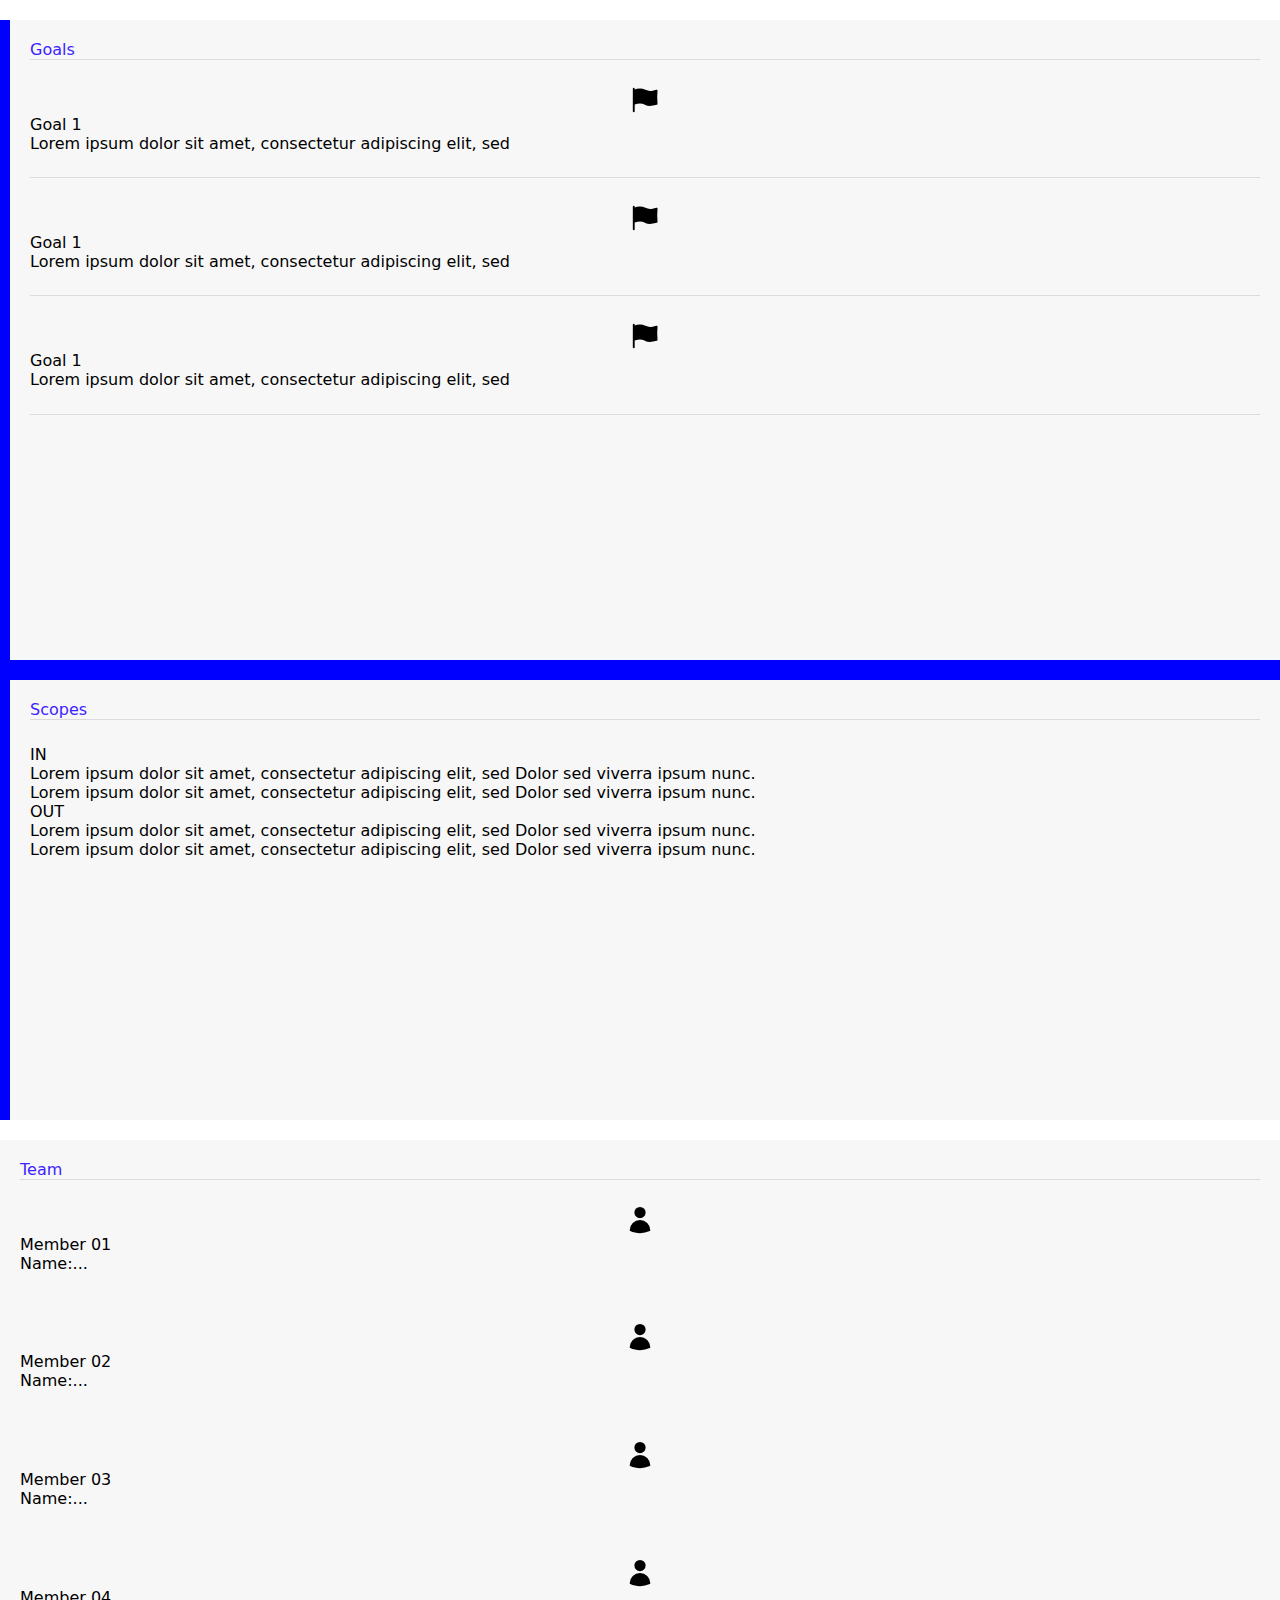
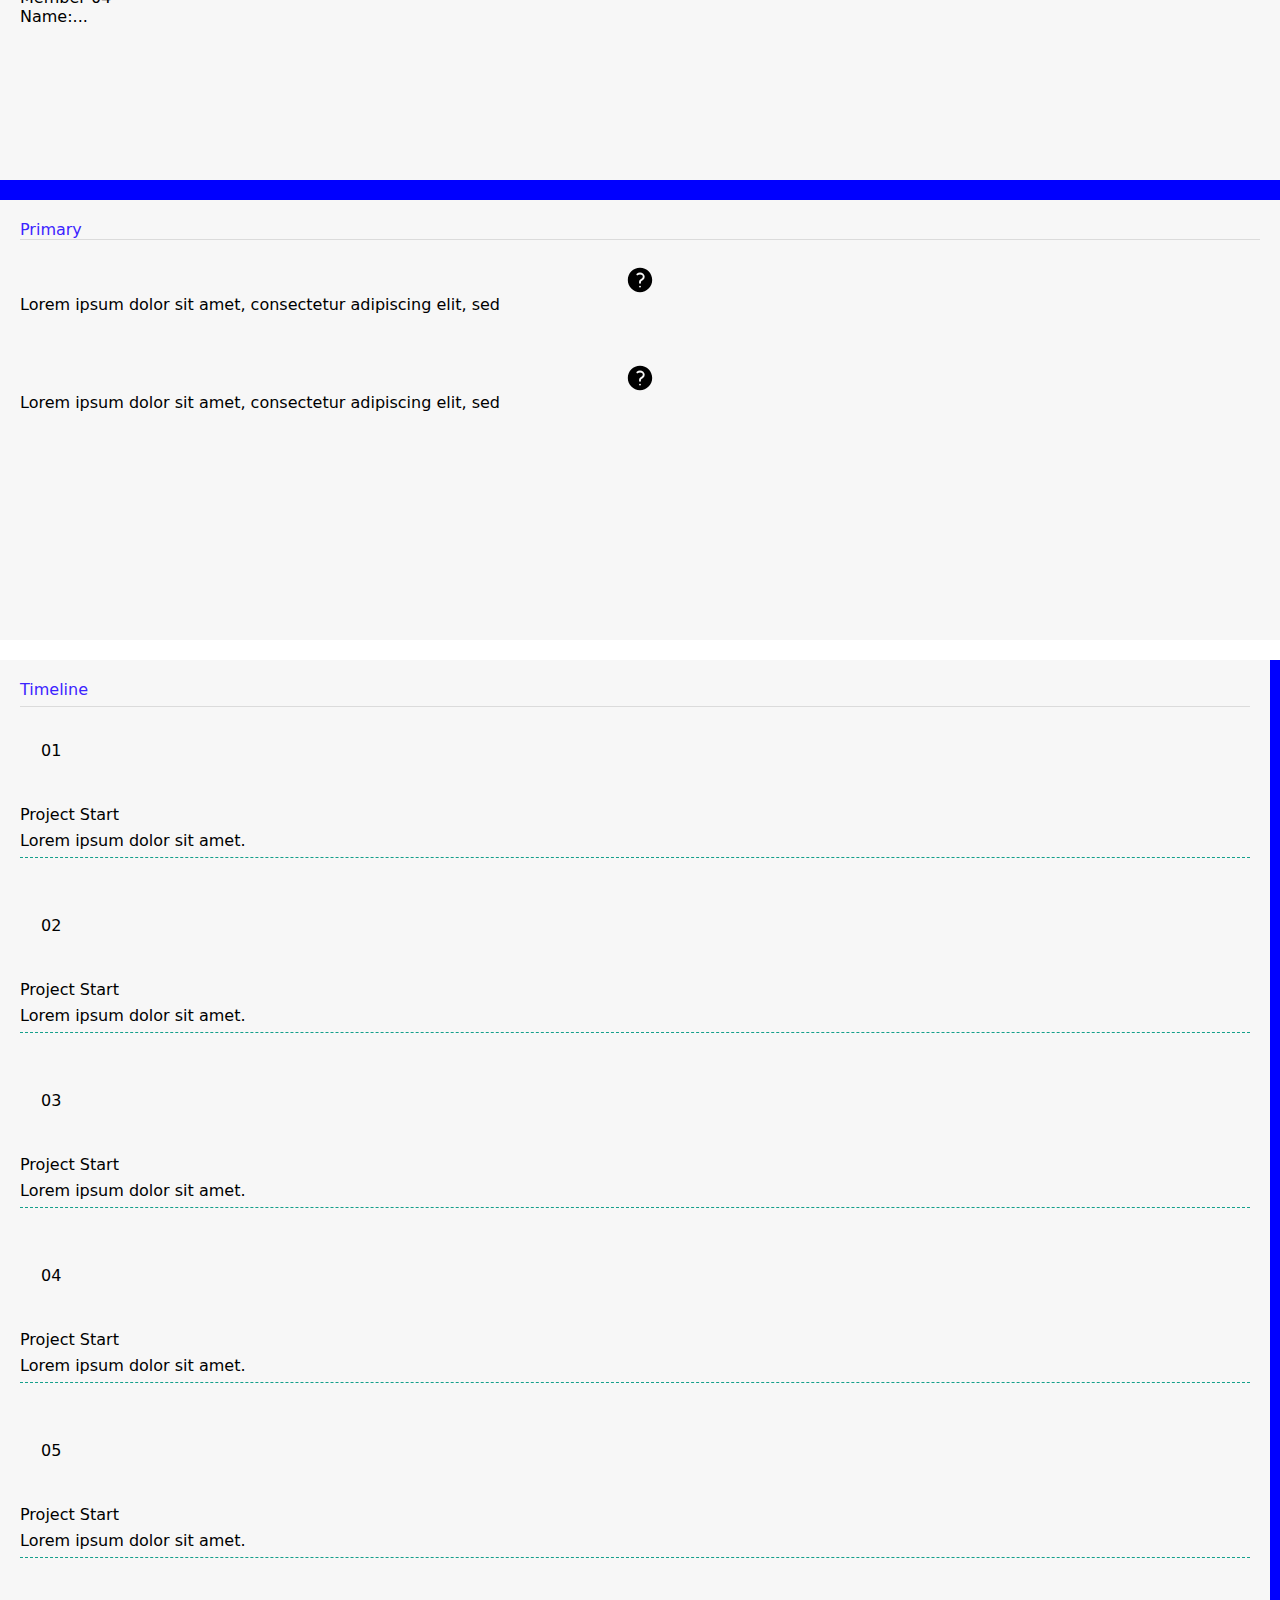
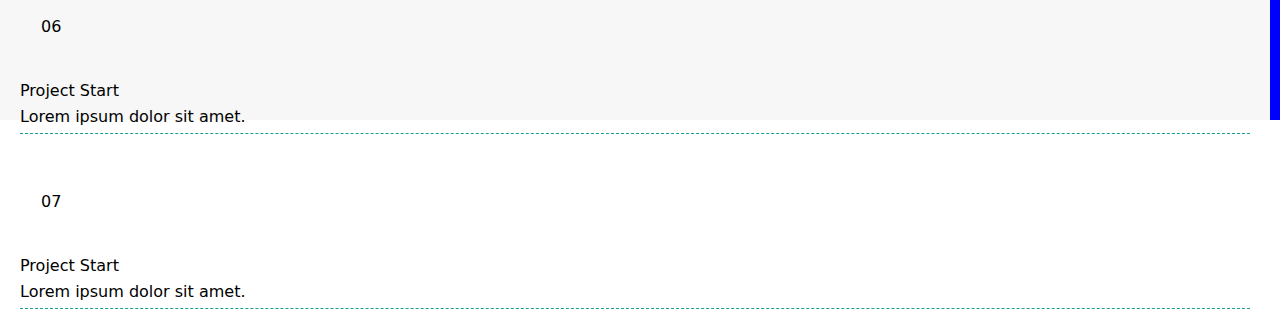
==== commit be270f87: "Update ProjectCharter.html" ====
--- a/ProjectCharter.html
+++ b/ProjectCharter.html
@@ -226,9 +226,9 @@
             </div>
         </div>
     </div>
-    <a href="./index.html">Back</a>
+
      <!-- bootstrap bundle with popper -->
      <script src="https://cdn.jsdelivr.net/npm/bootstrap@5.1.3/dist/js/bootstrap.bundle.min.js" integrity="sha384-ka7Sk0Gln4gmtz2MlQnikT1wXgYsOg+OMhuP+IlRH9sENBO0LRn5q+8nbTov4+1p" crossorigin="anonymous"></script>
 
 </body>
-</html>+</html>
--- a/laptop.css
+++ b/laptop.css
@@ -244,7 +244,7 @@
     margin-bottom: 10px;
     margin-top: 20px;
 }
-.goals{
+.goals, .scope{
     margin-left: 10px;
 }
 .scope, .primary{
